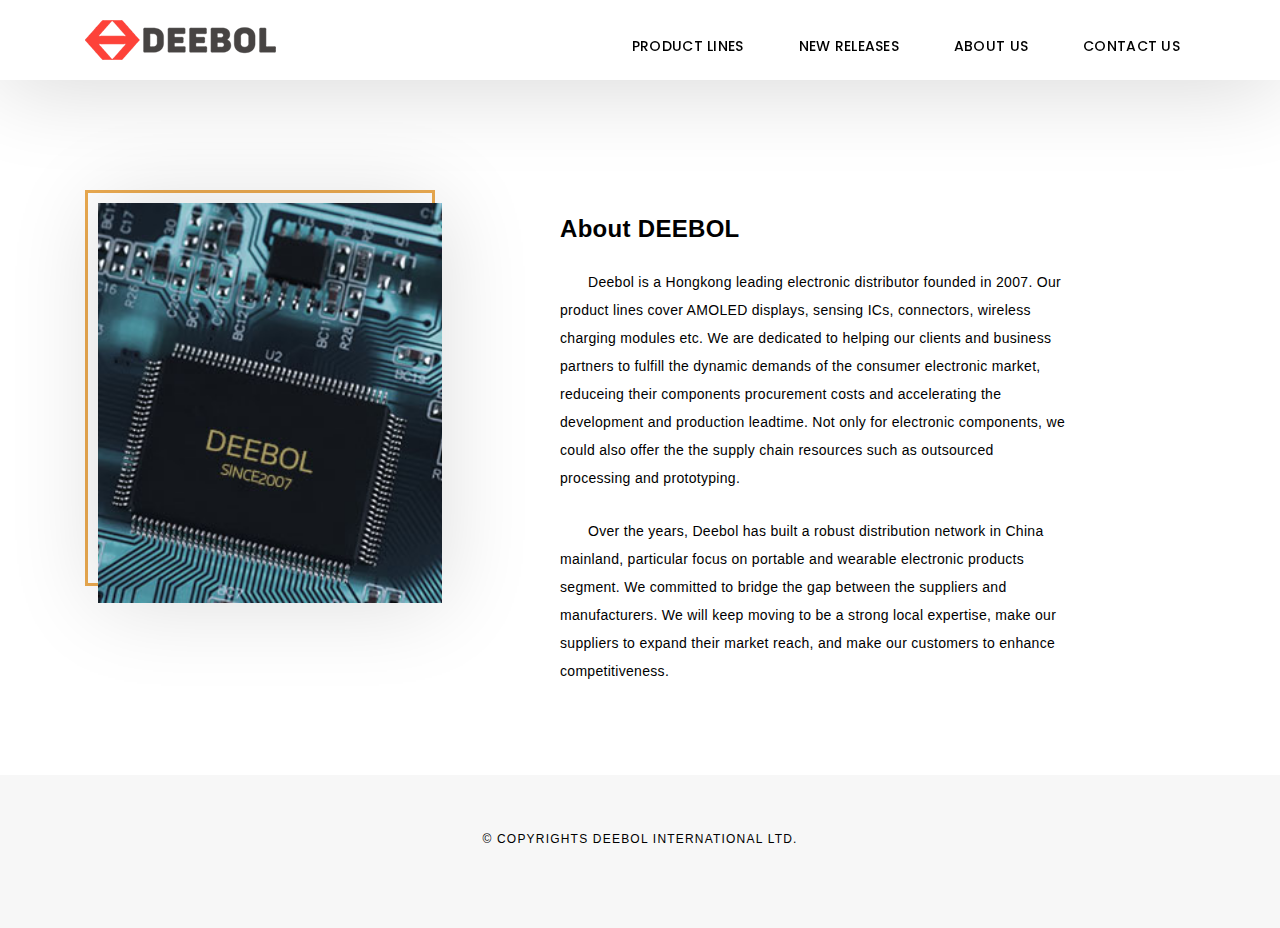
==== about.html @ bd5165ac "homepage update" ====
<!DOCTYPE html>
<html lang="en">

<head>
  <!-- meta -->
  <meta charset="utf-8">
  <meta content="width=device-width, initial-scale=1.0" name="viewport">

  <title>DEEBOL INTERNATIONAL LTD</title>
  <meta content="" name="keywords">
  <meta content="" name="description">

  <!-- Google Fonts -->
  <link href="https://fonts.googleapis.com/css?family=Poppins:300,300i,400,400i,500,500i,600,600i,700,700i|Playfair+Display:400,400i,700,700i,900,900i" rel="stylesheet">

  <!-- Bootstrap CSS File -->
  <link href="lib/bootstrap/css/bootstrap.min.css" rel="stylesheet">

  <!-- Libraries CSS Files -->
  <link href="lib/ionicons/css/ionicons.min.css" rel="stylesheet">
  <link href="lib/owlcarousel/assets/owl.carousel.min.css" rel="stylesheet">
  <link href="lib/magnific-popup/magnific-popup.css" rel="stylesheet">
  <link href="lib/hover/hover.min.css" rel="stylesheet">

  <!-- Main Stylesheet File -->
  <link href="css/style.css" rel="stylesheet">

  <!-- Responsive css -->
  <link href="css/responsive.css" rel="stylesheet">

  <!-- Favicon -->
  <link rel="shortcut icon" href="images/favicon.png">

  <!-- =======================================================
    Theme Name: Folio
    Theme URL: https://bootstrapmade.com/folio-bootstrap-portfolio-template/
    Author: BootstrapMade.com
    Author URL: https://bootstrapmade.com
  ======================================================= -->
</head>

<body>

  <!-- start section navbar -->
  <nav id="main-nav">
    <div class="row">
      <div class="container">

        <div class="logo">
          <a href="index.html"><img src="images/logo.png" alt="logo"></a>
        </div>

        <div class="responsive"><i data-icon="m" class="ion-navicon-round"></i></div>

        <ul class="nav-menu list-unstyled">
          <li><a href="products.html" class="smoothScroll">PRODUCT LINES</a></li>
          <li><a href="news.html" class="smoothScroll">NEW RELEASES</a></li>
          <li><a href="about.html" class="smoothScroll">ABOUT US</a></li>
          <li><a href="contact.html" class="smoothScroll">CONTACT US</a></li>
        </ul>

      </div>
    </div>
  </nav>
  <!-- End section navbar -->


  <!-- start section header -->
  
  <!-- End section header -->


  <!-- start section about us -->
  <div id="about" class="paddsection">
    <div class="container">
      <div class="row justify-content-between">

        <div class="col-lg-4 ">
          <div class="div-img-bg">
            <div class="about-img">
              <img src="images/about.jpg" class="img-responsive" alt="about">
            </div>
          </div>
        </div>

        <div class="col-lg-7">
          <div class="about-descr">

            <p class="p-heading">About DEEBOL </p>
            <p class="separator">Deebol is a Hongkong leading electronic distributor founded in 2007. Our product lines cover AMOLED displays, sensing ICs, connectors, wireless charging modules etc. We are dedicated to helping our clients and business partners to fulfill the dynamic demands of the consumer electronic market, reduceing their components procurement costs and accelerating the development and production leadtime. Not only for electronic components, we could also offer the the supply chain resources such as outsourced processing and prototyping. </p>

			<p class="separator">Over the years, Deebol has built a robust distribution network in China mainland, particular focus on portable and wearable electronic products segment. We committed to bridge the gap between the suppliers and manufacturers. We will keep moving to be a strong local expertise, make our suppliers to expand their market reach, and make our customers to enhance competitiveness.</p>

          </div>

        </div>
      </div>
    </div>
  </div>
  <!-- end section about us -->


  <!-- start section footer -->
  <div id="footer" class="text-center">
    <div class="container">
      <p>&copy; Copyrights Deebol International Ltd.</p>

    </div>
  </div>
  <!-- End section footer -->

  <!-- JavaScript Libraries -->
  <script src="lib/jquery/jquery.min.js"></script>
  <script src="lib/jquery/jquery-migrate.min.js"></script>
  <script src="lib/bootstrap/js/bootstrap.bundle.min.js"></script>
  <script src="lib/typed/typed.js"></script>
  <script src="lib/owlcarousel/owl.carousel.min.js"></script>
  <script src="lib/magnific-popup/magnific-popup.min.js"></script>
  <script src="lib/isotope/isotope.pkgd.min.js"></script>

  <!-- Contact Form JavaScript File -->
  <script src="contactform/contactform.js"></script>

  <!-- Template Main Javascript File -->
  <script src="js/main.js"></script>

</body>

</html>
---- css/style.css ----
/*
  Theme Name: Folio
  Theme URL: https://bootstrapmade.com/folio-bootstrap-portfolio-template/
  Author: BootstrapMade.com
  Author URL: https://bootstrapmade.com
*/

/*  General Styling
/*-----------------------------------------------------------------------------------*/

body {
  background: #ffffff;
  
  font-family: Arial, 'Poppins', helvetica;
  font-size: 15px;
  font-weight: 300;
  line-height: 20px;
  letter-spacing: 0.02em;
  overflow-x: hidden;
  margin: 0 auto;
  padding: 0;
  -moz-box-sizing: border-box;
  -ms-box-sizing: border-box;
  -o-box-sizing: border-box;
  -webkit-box-sizing: border-box;
  box-sizing: border-box;
}

h1, h2, h3, h4, h5, h6 {
  margin: 0;
}

h2 {
  color: #292929;
  font-weight: 600;
}

h4 {
  color: #292929;
  font-size: 14px;
  font-weight: 600;
}

a {
  color: #292929;
  text-decoration: none !important;
  -moz-transition: all 0.5s ease-in-out 0s;
  -ms-transition: all 0.5s ease-in-out 0s;
  -o-transition: all 0.5s ease-in-out 0s;
  -webkit-transition: all 0.5s ease-in-out 0s;
  transition: all 0.5s ease-in-out 0s;
}

a:hover {
  -moz-transition: all 0.5s ease-in-out 0s;
  -ms-transition: all 0.5s ease-in-out 0s;
  -o-transition: all 0.5s ease-in-out 0s;
  -webkit-transition: all 0.5s ease-in-out 0s;
  transition: all 0.5s ease-in-out 0s;
}

a:hover, a:focus {
  color: #EBAA50;
  text-decoration: underline;
}

nav ul li a {
  padding: 2px 0 0 0;
  position: relative;
  display: block;
  font-size: 12px;
  color: #ff0000;
  letter-spacing: 0.1em;
  font-weight: 500;
  line-height: 14px;
  text-transform: uppercase;
  -moz-transition: all 0.5s ease-in-out 0s;
  -ms-transition: all 0.5s ease-in-out 0s;
  -o-transition: all 0.5s ease-in-out 0s;
  -webkit-transition: all 0.5s ease-in-out 0s;
  transition: all 0.5s ease-in-out 0s;
}

p {
  margin: 25px 0;
  padding: 0;
  font-size: 14px;
  color: #000;
  line-height: 28px;
}

::-moz-selection {
  background: #EBAA50;
  color: #fff;
}

::selection {
  background: #EBAA50;
  color: #fff;
}

.btn {
  background: #333;
  border: medium none;
  border-radius: 0;
  color: #fff;
  font-size: 12px;
  height: 50px;
  line-height: 50px;
  padding: 0 30px;
  text-transform: uppercase;
}

.btn:hover, .btn:focus {
  color: #fff;
}

.padDiv {
  padding: 30px 20px;
}

.section-title {
  margin-bottom: 70px;
}

.section-title h2 {
  font-size: 25px;
  letter-spacing: 2px;
  text-transform: uppercase;
}

.form-control {
  background-color: transparent;
  border: 1px solid #999;
  border-radius: 0;
  color: #999999;
  font-size: 12px;
  font-weight: 500;
  height: 50px;
  letter-spacing: 0.1em;
  padding-left: 10px;
  margin: 0 0 25px 0;
  line-height: 14px;
  text-transform: uppercase;
}

.form-control:focus {
  box-shadow: none;
  outline: 0 none;
}

.paddsection {
  padding-top: 90px;
  padding-bottom: 90px;
}

.paddsections {
  padding-top: 90px;
  padding-bottom: 90px !important;
}

.hvr-shutter-in-horizontal::before {
  background: #333;
}

.hvr-shutter-in-horizontal:hover {
  background: #EBAA50;
}

.mb-30 {
  margin-bottom: 30px;
}

/*-----------------------------------------------------------------------------------*/
/*  Navbar Top
/*-----------------------------------------------------------------------------------*/

nav {
  position: fixed;
  background: #fff;
  z-index: 1000;
  width: 100%;
  padding: 20px;
  display: none;
  -webkit-box-shadow: 0px 2px 92px 0px rgba(0, 0, 0, 0.18);
  -moz-box-shadow: 0px 2px 92px 0px rgba(0, 0, 0, 0.18);
  box-shadow: 0px 2px 92px 0px rgba(0, 0, 0, 0.18);
}

.nav-menu {
  float: right;
  line-height: 32px;
  margin-bottom: 0;
  padding-top: 16px;
}

nav ul li {
  float: left;
  margin-right: 15px;
  font-family: Verdana, 'Poppins', sans-serif;
  font-size: 14px;
  margin-left: 40px;
}

nav ul li a {
  padding: 2px 0 0 0;
  position: relative;
  display: block;
  font-size: 14px;
  color: #000;
  font-family: Verdana, 'Poppins', helvetica;
  font-weight: 500;
  line-height: 16px;
  text-transform: uppercase;
  letter-spacing: 0.02em;
  text-transform: capitalize;
}

.logo {
  float: left;
}

.logo img {
  width: 191px;
  height: 40px;
}

.responsive {
  display: none;
  font-size: 23px;
}

.active {
  color: #afafaf;
}

/*----------------------------------------------------------------------------------*/
/*  Header
/*-----------------------------------------------------------------------------------*/


/*-----------------------------------------------------------------------------------*/
/*  Index-Ad
/*-----------------------------------------------------------------------------------*/

#ad {
  width: 100%;
  height: auto;
  background: #fff;
  padding-top: 190px;
}

#ad .div-img-bg {
  padding-bottom: 20px;
  border: 5px solid #EBAA50;
}

#ad .div-img-bg .ad-img img {
  width: 100%;
  box-shadow: 0px 0px 85px 0px rgba(0, 0, 0, 0.14);
  margin-top: -60px;
  margin-left: 20px;
  height: 400px;
  object-fit: cover;
}

#ad .ad-descr .p-heading {
  font-family: Arial,'Playfair Display', serif;
  font-size: 24px;
  font-weight: Bold;
  text-align: left;
}

#ad .ad-descr .separator {
  max-width: 80%;
  margin-bottom: 0;
  text-align: left;
}

/*-----------------------------------------------------------------------------------*/
/*   Services
/*-----------------------------------------------------------------------------------*/

#services {
  background: #f7f7f7;
  position: relative;
  padding-bottom: 80px;
}

.owl-item {
  float: left;
}
.services-block span {
  margin: 10px 0;
  position: relative;
  font-size: 13px;
  color: #292929;
  letter-spacing: 0.1em;
  font-weight: 500;
  text-transform: uppercase;
  display: block;
}

.services-block .separator {
  margin: 0;
  font-size: 13px;
  line-height: 22px;
}

.services-block i {
  font-size: 44px;
  color: #EBAA50;
  line-height: 44px;
}


.services-carousel  .owl-stage-outer {
  overflow: hidden;
}

.services-carousel .owl-dots {
  margin-top: 5px;
  text-align: center;
}

.services-carousel .owl-dot {
  display: inline-block;
  margin: 0 5px;
  width: 12px !important;
  height: 12px !important;
  border-radius: 50%;
  border: 0;
  padding: 0 !important;
  background-color: #ddd;
  cursor: pointer;
}

.services-carousel .owl-dot.active {
  background-color: #EBAA50;
}

.owl-nav {
  display: none;
}


/*-----------------------------------------------------------------------------------*/
/*  Portfolio
/*-----------------------------------------------------------------------------------*/

#portfolio {
  position: relative;
  padding-bottom: 50px;
}



#portfolio .portfolio-list {
  margin: 50px 0 50px 0;
  
}

#portfolio .portfolio-list .nav {
  display: inline-block;
  margin: 0;
}

#portfolio .portfolio-list .nav li {
  margin: 0 40px 0 0;
  float: left;
  font-size: 14px;
  color: #999999;
  line-height: 16px;
  cursor: pointer;
  font-family: 'Poppins', helvetica;
  font-weight: 500;
  letter-spacing: 0.02em;
  text-transform: capitalize;
  -moz-transition: all 0.5s ease-in-out 0s;
  -ms-transition: all 0.5s ease-in-out 0s;
  -o-transition: all 0.5s ease-in-out 0s;
  -webkit-transition: all 0.5s ease-in-out 0s;
  transition: all 0.5s ease-in-out 0s;
}

#portfolio .portfolio-list .nav li:hover, #portfolio .portfolio-list .nav li.filter-active  {
  color: #EBAA50;
  -moz-transition: all 0.5s ease-in-out 0s;
  -ms-transition: all 0.5s ease-in-out 0s;
  -o-transition: all 0.5s ease-in-out 0s;
  -webkit-transition: all 0.5s ease-in-out 0s;
  transition: all 0.5s ease-in-out 0s;
}

#portfolio .portfolio-container {
  display: inline-block;
  margin-bottom: 50px;
  width: 100%;
  
}

.portfolio-thumbnail {
  margin-bottom: 30px;
  overflow: hidden;
}

.portfolio-thumbnail img {
  max-width: 100%;
}

#portfolio .section-note{
  position: relative;
  background-color: pink;
  border-radius:20%;
  
}

/*-----------------------------------------------------------------------------------*/
/*  Journal
/*-----------------------------------------------------------------------------------*/

#journal,  #journal-blog {
  height: auto;
  width: 100%;
  background: #f7f7f7;
  padding-bottom: 60px;
  position: relative;
}

#journal-blog {
  background: #fff;
  padding-bottom: 30px;
}

#journal .journal-block {
  display: inline-block;
  height: auto;
  width: 100%;
  padding-top: 80px;
}

#journal .journal-block .journal-info {
  position: relative;
}

.journal-block .journal-info img {
  max-width: 100%;
}

.journal-block .journal-info .journal-txt {
  padding: 25px 0px;
  position: relative;
}

.journal-block .journal-info .journal-txt h4 a {
  display: block;
  font-size: 19px;
  line-height: 24px;
  margin: 0 0 13px 0;
  font-weight: 500;
  color: #292929;
  -moz-transition: all 0.5s ease-in-out 0s;
  -ms-transition: all 0.5s ease-in-out 0s;
  -o-transition: all 0.5s ease-in-out 0s;
  -webkit-transition: all 0.5s ease-in-out 0s;
  transition: all 0.5s ease-in-out 0s;
}

.journal-block .journal-info .journal-txt h4 a:hover {
  color: #EBAA50;
  -moz-transition: all 0.5s ease-in-out 0s;
  -ms-transition: all 0.5s ease-in-out 0s;
  -o-transition: all 0.5s ease-in-out 0s;
  -webkit-transition: all 0.5s ease-in-out 0s;
  transition: all 0.5s ease-in-out 0s;
}

.journal-block .journal-info .journal-txt p {
  margin: 0;
  font-size: 14px;
  line-height: 24px;
}

/*-----------------------------------------------------------------------------------*/
/*  About-us
/*-----------------------------------------------------------------------------------*/

#about {
  width: 100%;
  height: auto;
  background: #fff;
  padding-top: 190px;
}

#about .div-img-bg {
  padding-top: 10px;
  border: 3px solid #EBAA50;
}

#about .div-img-bg .about-img img {
  width: 100%;
  box-shadow: 0px 0px 85px 0px rgba(0, 0, 0, 0.14);
  margin-bottom: -20px;
  margin-left: 10px;
  height: 400px;
  object-fit: cover;
}

#about .about-descr .p-heading {
  font-family: Arial,'Playfair Display', serif;
  font-size: 24px;
  font-weight: Bold;
  text-align: left;
}

#about .about-descr .separator {
  max-width: 80%;
  margin-bottom: 0;
  text-align: left;
  text-indent:2em;
}

/*-----------------------------------------------------------------------------------*/
/*  Contact
/*-----------------------------------------------------------------------------------*/

#contact {
  height: auto;
  width: 100%;
  padding-top: 190px;
}

.contact-details {
  list-style: none;
  margin: 0;
  padding: 0;
}

.contact-details li {
  padding-bottom: 10px;
}



/*-----------------------------------------------------------------------------------*/
/*  Footer
/*-----------------------------------------------------------------------------------*/

#footer {
  background: #f7f7f7;
  padding-top: 50px;
  padding-bottom: 50px;
}

#footer .socials-media {
  width: 100%;
}

#footer .socials-media ul {
  display: inline-block;
  float: none;
  margin: 0 0 20px 0;
}

#footer .socials-media ul li {
  float: left;
  margin-left: 10px;
  margin-right: 10px;
}

#footer .socials-media ul li a {
  font-size: 24px;
  color: #999;
  letter-spacing: 0.1em;
  font-weight: 500;
  background: transparent;
  text-transform: uppercase;
  -moz-transition: all 0.5s ease-in-out 0s;
  -ms-transition: all 0.5s ease-in-out 0s;
  -o-transition: all 0.5s ease-in-out 0s;
  -webkit-transition: all 0.5s ease-in-out 0s;
  transition: all 0.5s ease-in-out 0s;
}

#footer .socials-media ul li a:hover {
  color: #EBAA50;
  -moz-transition: all 0.5s ease-in-out 0s;
  -ms-transition: all 0.5s ease-in-out 0s;
  -o-transition: all 0.5s ease-in-out 0s;
  -webkit-transition: all 0.5s ease-in-out 0s;
  transition: all 0.5s ease-in-out 0s;
}

#footer p {
  font-size: 12px;
  letter-spacing: 0.1em;
  font-weight: 500;
  margin-top: 0;
  text-transform: uppercase;
}

.credits {
  font-size: 13px;
}
---- css/responsive.css ----
/** Width between 1200x to 0
 *  ~~~~~~~~~~~~~~~~~~~~~~~~~~~~~~~~~~~~
 */

@media (min-width: 1200px) {

}

/** Width between 992px to 1199px
 *  ~~~~~~~~~~~~~~~~~~~~~~~~~~~~~~~~~~~~
 */

@media (min-width: 992px) and (max-width: 1199px) {
  
}

/** Width between 768px to 991px
 *  ~~~~~~~~~~~~~~~~~~~~~~~~~~~~~~~~~~~~
 */

@media (min-width: 768px) and (max-width: 991px) {
  /* Navbar */
  nav {
    padding: 10px 15px;
  }
  .nav-menu {
    margin-top: 40px;
    display: none;
    float: none;
    width: 100%;
  }
  .nav-menu li {
    float: none;
    width: 100%;
    text-align: center;
    border-top: 1px solid #f7f7f7;
    line-height: 45px;
    margin-left: 0;
    padding-top: 10px;
    padding-bottom: 10px;
  }
  .responsive {
    float: right;
    padding-top: 15px;
    display: block;
  }
  /* About */
  .head-info .header-content .cmaster h1 {
    font-size: 32px;
  }
  #about .div-img-bg {
    padding: 0;
  }
  #about .div-img-bg .about-img img {
    margin-top: 0%;
    margin-left: calc(0% - 0px);
  }
  #about .about-descr .p-heading {
    font-size: 20px;
  }
  #about .about-descr .separator {
    max-width: 100%;
    margin-bottom: 0;
  }
  /* portfolio */
  #portfolio .portfolio-list .nav li {
    float: none;
    margin: 20px;
    display: inline-block;
  }
  /* journal */
  #journal .journal-block .journal-info {
    margin-bottom: 30px;
  }
  /* Contact */
  .contact-contact {
    margin-bottom: 30px;
  }
  /* Footer */
  #footer .socials-media ul li {
    margin-right: 0;
    margin-left: 0;
    float: none;
    display: inline-block;
  }
}

/** Width between 767px to 0
 *  ~~~~~~~~~~~~~~~~~~~~~~~~~~~~~~~~~~~~
 */

@media (max-width: 767px) {
  /* Navbar */
  nav {
    padding: 20px 15px;
  }
  .nav-menu {
    margin-top: 40px;
    display: none;
    float: none;
    width: 100%;
  }
  .nav-menu li {
    float: none;
    width: 100%;
    text-align: center;
    border-top: 1px solid #f7f7f7;
    line-height: 45px;
    margin-left: 0;
    padding-top: 10px;
    padding-bottom: 10px;
  }
  .responsive {
    float: right;
    padding-top: 15px;
    display: block;
  }
  /* About */
  .head-info .header-content h1 {
    font-size: 32px;
  }
  #about .div-img-bg {
    padding: 0;
  }
  #about .div-img-bg .about-img img {
    margin-top: 0%;
    margin-left: calc(0% - 0px);
  }
  #about .about-descr .p-heading {
    font-size: 20px;
  }
  #about .about-descr .separator {
    max-width: 100%;
    margin-bottom: 0;
  }
  /* portfolio */
  #portfolio .portfolio-list .nav li {
    float: none;
    margin: 20px;
    display: inline-block;
  }
  /* journal */
  #journal .journal-block .journal-info {
    margin-bottom: 30px;
  }
  /* Contact */
  .contact-contact {
    margin-bottom: 30px;
  }
  /* Footer */
  #footer .socials-media ul li {
    margin-right: 0;
    margin-left: 0;
    float: none;
    display: inline-block;
  }
}

/** Width between 600px to 0
 *  ~~~~~~~~~~~~~~~~~~~~~~~~~~~~~~~~~~~~
 */

@media (max-width: 600px) {
  /* Navbar */
  nav {
    padding: 20px 15px;
  }
  .nav-menu {
    margin-top: 40px;
    display: none;
    float: none;
    width: 100%;
  }
  .nav-menu li {
    float: none;
    width: 100%;
    text-align: center;
    border-top: 1px solid #f7f7f7;
    line-height: 45px;
    margin-left: 0;
    padding-top: 10px;
    padding-bottom: 10px;
  }
  .responsive {
    float: right;
    padding-top: 15px;
    display: block;
  }
  /* About */
  .head-info .header-content h1 {
    font-size: 32px;
  }
  #about .div-img-bg {
    padding: 0;
  }
  #about .div-img-bg .about-img img {
    margin-top: 0%;
    margin-left: calc(0% - 0px);
  }
  #about .about-descr .p-heading {
    font-size: 20px;
  }
  #about .about-descr .separator {
    max-width: 100%;
    margin-bottom: 0;
  }
  /* portfolio */
  #portfolio .portfolio-list .nav li {
    float: none;
    margin: 10px;
    display: inline-block;
  }
  /* journal */
  #journal .journal-block .journal-info {
    margin-bottom: 30px;
  }
  /* Contact */
  .contact-contact {
    margin-bottom: 30px;
  }
  /* Footer */
  #footer .socials-media ul li {
    margin-right: 0;
    margin-left: 0;
    float: none;
    display: inline-block;
  }
}

/** Width between 480px to 0
 *  ~~~~~~~~~~~~~~~~~~~~~~~~~~~~~~~~~~~~
 */

@media (max-width: 480px) {
  /* Navbar */
  nav {
    padding: 20px 15px;
  }
  .nav-menu {
    margin-top: 40px;
    display: none;
    float: none;
    width: 100%;
  }
  .nav-menu li {
    float: none;
    width: 100%;
    text-align: center;
    border-top: 1px solid #f7f7f7;
    line-height: 45px;
    margin-left: 0;
    padding-top: 10px;
    padding-bottom: 10px;
  }
  .responsive {
    float: right;
    padding-top: 15px;
    display: block;
  }
  /* About */
  .head-info .header-content h1 {
    font-size: 32px;
  }
  #about .div-img-bg {
    padding: 0;
  }
  #about .div-img-bg .about-img img {
    margin-top: 0%;
    margin-left: calc(0% - 0px);
  }
  #about .about-descr .p-heading {
    font-size: 20px;
  }
  #about .about-descr .separator {
    max-width: 100%;
    margin-bottom: 0;
  }
  /* portfolio */
  #portfolio .portfolio-list .nav li {
    float: none;
    margin: 20px;
  }
  /* journal */
  #journal .journal-block .journal-info {
    margin-bottom: 30px;
  }
  /* Contact */
  .contact-contact {
    margin-bottom: 30px;
  }
  /* Footer */
  #footer .socials-media ul li {
    margin-right: 0;
    margin-left: 0;
    float: none;
    display: inline-block;
  }
}

/** Width between 320px to 0
 *  ~~~~~~~~~~~~~~~~~~~~~~~~~~~~~~~~~~~~
 */

@media (max-width: 320px) {
  /* Navbar */
  nav {
    padding: 20px 15px;
  }
  .nav-menu {
    margin-top: 40px;
    display: none;
    float: none;
    width: 100%;
  }
  .nav-menu li {
    float: none;
    width: 100%;
    text-align: center;
    border-top: 1px solid #f7f7f7;
    line-height: 45px;
    margin-left: 0;
    padding-top: 10px;
    padding-bottom: 10px;
  }
  .responsive {
    float: right;
    padding-top: 15px;
    display: block;
  }
  /* About */
  .head-info .header-content h1 {
    font-size: 32px;
  }
  #about .div-img-bg {
    padding: 0;
  }
  #about .div-img-bg .about-img img {
    margin-top: 0%;
    margin-left: calc(0% - 0px);
  }
  #about .about-descr .p-heading {
    font-size: 20px;
  }
  #about .about-descr .separator {
    max-width: 100%;
    margin-bottom: 0;
  }
  /* portfolio */
  #portfolio .portfolio-list .nav li {
    float: none;
    margin: 20px;
  }
  /* journal */
  #journal .journal-block .journal-info {
    margin-bottom: 30px;
  }
  /* Contact */
  .contact-contact {
    margin-bottom: 30px;
  }
  /* Footer */
  #footer .socials-media ul li {
    margin-right: 0;
    margin-left: 0;
    float: none;
    display: inline-block;
  }
  /* Single page */
  .entry-comments-body span {
    display: inline-block;
    margin-right: 0;
  }
}
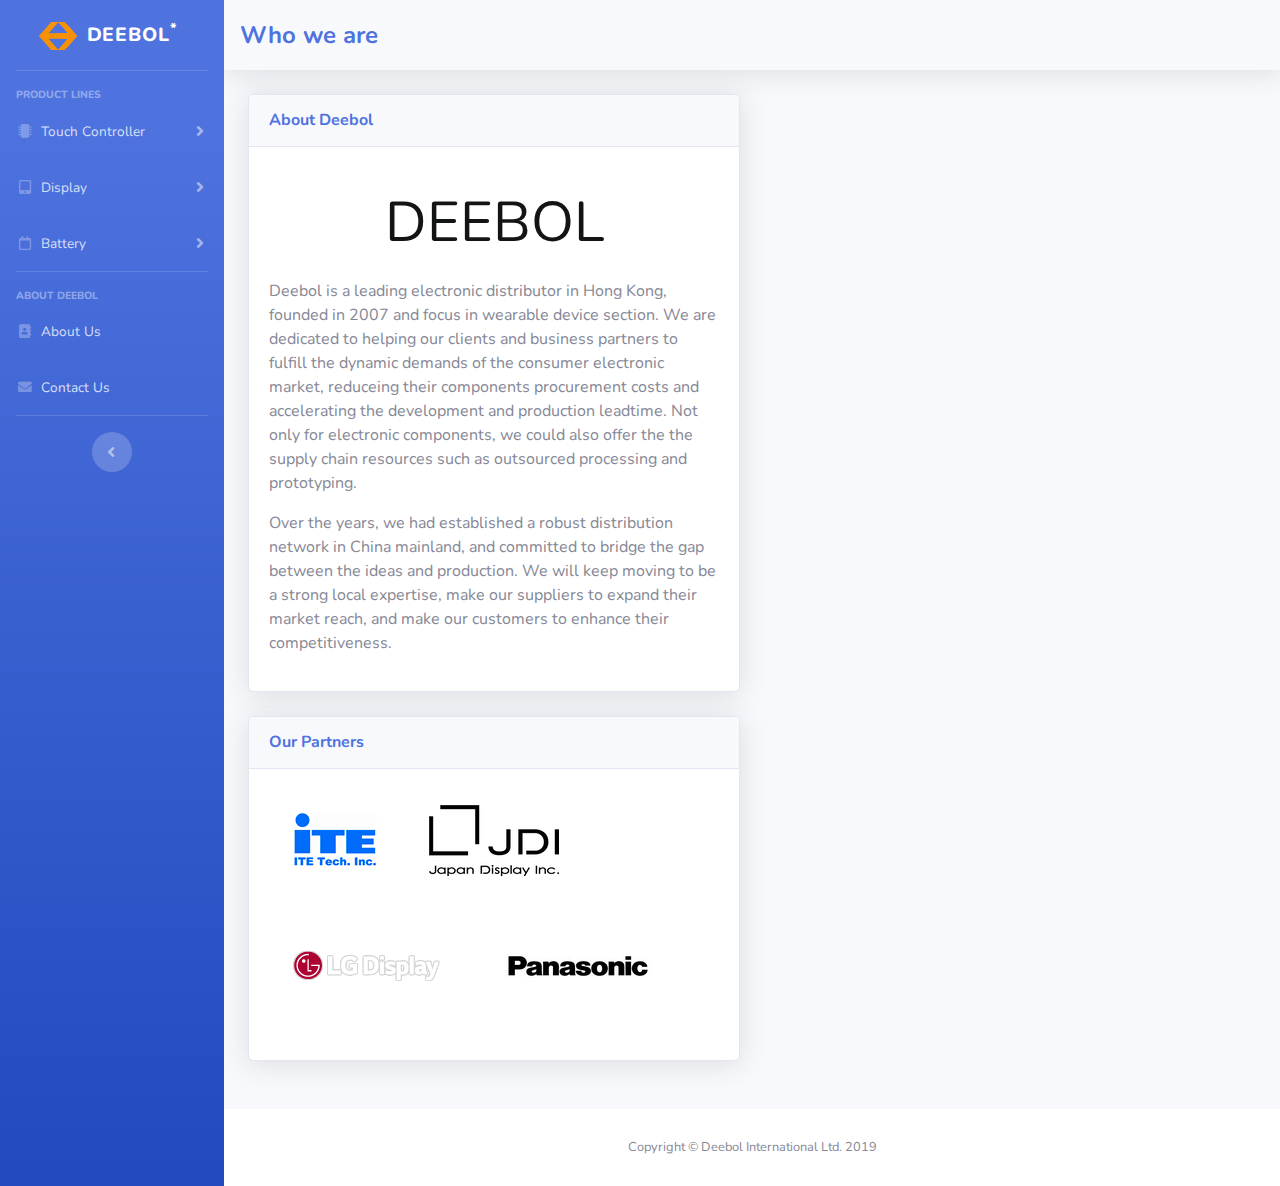
==== commit a92ba7c3: "update" ====
--- a/about.html
+++ b/about.html
@@ -1,129 +1,204 @@
 <!DOCTYPE html>
 <html lang="en">
-
 <head>
-  <!-- meta -->
   <meta charset="utf-8">
-  <meta content="width=device-width, initial-scale=1.0" name="viewport">
-
-  <title>DEEBOL INTERNATIONAL LTD</title>
-  <meta content="" name="keywords">
-  <meta content="" name="description">
-
-  <!-- Google Fonts -->
-  <link href="https://fonts.googleapis.com/css?family=Poppins:300,300i,400,400i,500,500i,600,600i,700,700i|Playfair+Display:400,400i,700,700i,900,900i" rel="stylesheet">
-
-  <!-- Bootstrap CSS File -->
-  <link href="lib/bootstrap/css/bootstrap.min.css" rel="stylesheet">
-
-  <!-- Libraries CSS Files -->
-  <link href="lib/ionicons/css/ionicons.min.css" rel="stylesheet">
-  <link href="lib/owlcarousel/assets/owl.carousel.min.css" rel="stylesheet">
-  <link href="lib/magnific-popup/magnific-popup.css" rel="stylesheet">
-  <link href="lib/hover/hover.min.css" rel="stylesheet">
-
-  <!-- Main Stylesheet File -->
-  <link href="css/style.css" rel="stylesheet">
-
-  <!-- Responsive css -->
-  <link href="css/responsive.css" rel="stylesheet">
-
-  <!-- Favicon -->
+  <meta http-equiv="X-UA-Compatible" content="IE=edge">
+  <meta name="viewport" content="width=device-width, initial-scale=1, shrink-to-fit=no">
+  <meta charset="UTF-8">
+  <meta name="keywords" content='DEEBOL, 德意寶, 德意宝'>
+  <meta name="description" content='DEEBOL INTERNATIONAL LTD'>
+   
+  <title>DEEBOL</title>
   <link rel="shortcut icon" href="images/favicon.png">
 
-  <!-- =======================================================
-    Theme Name: Folio
-    Theme URL: https://bootstrapmade.com/folio-bootstrap-portfolio-template/
-    Author: BootstrapMade.com
-    Author URL: https://bootstrapmade.com
-  ======================================================= -->
+  <!-- Custom fonts & styles-->  
+  <link href="https://fonts.googleapis.com/css?family=Nunito:200,200i,300,300i,400,400i,600,600i,700,700i,800,800i,900,900i" rel="stylesheet"> 
+  <link href="css/fontawesome.all.min.css" rel="stylesheet" type="text/css">
+  <link href="css/sb-admin-2.min.css" rel="stylesheet" type="text/css">
+
 </head>
 
-<body>
-
-  <!-- start section navbar -->
-  <nav id="main-nav">
-    <div class="row">
-      <div class="container">
-
-        <div class="logo">
-          <a href="index.html"><img src="images/logo.png" alt="logo"></a>
-        </div>
-
-        <div class="responsive"><i data-icon="m" class="ion-navicon-round"></i></div>
-
-        <ul class="nav-menu list-unstyled">
-          <li><a href="products.html" class="smoothScroll">PRODUCT LINES</a></li>
-          <li><a href="news.html" class="smoothScroll">NEW RELEASES</a></li>
-          <li><a href="about.html" class="smoothScroll">ABOUT US</a></li>
-          <li><a href="contact.html" class="smoothScroll">CONTACT US</a></li>
-        </ul>
-
-      </div>
+<body id="page-top">
+
+  <!-- Page Wrapper -->
+  <div id="wrapper">
+
+    <!-- Sidebar -->
+    <ul class="navbar-nav bg-gradient-primary sidebar sidebar-dark accordion" id="accordionSidebar">
+
+      <!-- Sidebar - Brand -->
+      <a class="sidebar-brand d-flex align-items-center justify-content-center" href="index.html">
+        <div class="sidebar-brand-icon">
+                <img class="img-fluid " style="width: 2.5rem;" src="images/logo.svg" alt="">
+        </div>
+        <div class="sidebar-brand-text mx-2">DEEBOL<sup>*</sup></div>
+      </a>
+
+      <!-- Divider -->
+      <hr class="sidebar-divider">
+
+      <!-- Heading -->
+	  <div class="sidebar-heading">
+        Product Lines
+      </div>
+
+      <!-- Nav Item - Pages Collapse Menu -->
+      <li class="nav-item">
+        <a class="nav-link collapsed" href="#" data-toggle="collapse" data-target="#TouchController" aria-expanded="true" aria-controls="TouchController">
+          <i class="fas fa-fw fa-microchip"></i>
+          <span>Touch Controller</span>
+        </a>
+        <div id="TouchController" class="collapse" aria-labelledby="headingTouchController" data-parent="#accordionSidebar">
+          <div class="bg-white py-2 collapse-inner rounded">
+            <h6 class="collapse-header">Brand of IC:</h6>
+            <a class="collapse-item" href="ite.html">ITE</a>
+          </div>
+        </div>
+      </li>
+	  
+      <!-- Nav Item - Utilities Collapse Menu -->
+      <li class="nav-item">
+        <a class="nav-link collapsed" href="#" data-toggle="collapse" data-target="#Display" aria-expanded="true" aria-controls="Display">
+          <i class="fas fa-fw fa-tablet-alt"></i>
+          <span>Display</span>
+        </a>
+        <div id="Display" class="collapse" aria-labelledby="headingDisplay" data-parent="#accordionSidebar">
+          <div class="bg-white py-2 collapse-inner rounded">
+            <h6 class="collapse-header">Brand of Display:</h6>
+            <a class="collapse-item" href="jdi.html">JDI</a>
+          </div>
+        </div>
+      </li>
+	  
+	  <!-- Nav Item - Utilities Collapse Menu -->
+	  <li class="nav-item">
+        <a class="nav-link collapsed" href="#" data-toggle="collapse" data-target="#Battery" aria-expanded="true" aria-controls="Battery">
+          <i class="far fa-fw fa-calendar"></i>
+          <span>Battery</span>
+        </a>
+        <div id="Battery" class="collapse" aria-labelledby="headingBattery" data-parent="#accordionSidebar">
+          <div class="bg-white py-2 collapse-inner rounded">
+            <h6 class="collapse-header">Customized Batteries:</h6>
+            <a class="collapse-item" href="lpb.html">Li-polymer Battery</a>
+          </div>
+        </div>
+      </li>
+
+      <!-- Divider -->
+      <hr class="sidebar-divider">
+
+      <!-- Heading -->
+      <div class="sidebar-heading">
+        About Deebol
+      </div>
+
+     <!-- Nav Item - Tables -->
+      <li class="nav-item">
+        <a class="nav-link" href="about.html">
+          <i class="fas fa-fw fa-address-book"></i>
+          <span>About Us</span></a>
+      </li>
+
+      <!-- Nav Item - Tables -->
+      <li class="nav-item">
+        <a class="nav-link" href="contact.html">
+          <i class="fas fa-fw fa-envelope"></i>
+          <span>Contact Us</span></a>
+      </li>
+
+      <!-- Divider -->
+      <hr class="sidebar-divider d-none d-md-block">
+
+      <!-- Sidebar Toggler (Sidebar) -->
+      <div class="text-center d-none d-md-inline">
+        <button class="rounded-circle border-0" id="sidebarToggle"></button>
+      </div>
+
+    </ul>
+    <!-- End of Sidebar -->
+
+    <!-- Content Wrapper -->
+    <div id="content-wrapper" class="d-flex flex-column">
+
+      <!-- Main Content -->
+      <div id="content">
+
+        <!-- Topbar -->
+		<nav class="navbar navbar-expand navbar-light  topbar mb-4 static-top shadow">
+		<h4 class="m-0 font-weight-bold text-primary">Who we are</h4>
+		</nav>
+        <!-- End of Topbar -->
+
+        <!-- Begin Page Content -->
+        <div class="container-fluid">
+		
+          <!-- Content Row -->
+          <div class="row">
+
+            <!-- Content Column -->
+            
+
+            <div class="col-lg-6 mb-4">
+
+              <!-- About -->
+              <div class="card shadow mb-4">
+                <div class="card-header py-3">
+                  <h6 class="m-0 font-weight-bold text-primary">About Deebol</h6>
+                </div>
+                <div class="card-body">
+                  <div class="text-center">
+                    <div class="error mx-auto" data-text="DEEBOL">DEEBOL</div>
+				  </div>
+                  <p>Deebol is a leading electronic distributor in Hong Kong, founded in 2007 and focus in wearable device section. We are dedicated to helping our clients and business partners to fulfill the dynamic demands of the consumer electronic market, reduceing their components procurement costs and accelerating the development and production leadtime. Not only for electronic components, we could also offer the the supply chain resources such as outsourced processing and prototyping.</p>
+				  <p>Over the years, we had established a robust distribution network in China mainland, and committed to bridge the gap between the ideas and production. We will keep moving to be a strong local expertise, make our suppliers to expand their market reach, and make our customers to enhance their competitiveness.</p>				  
+                </div>
+              </div>
+
+              <!-- Approach -->
+              <div class="card shadow mb-4">
+                <div class="card-header py-3">
+                  <h6 class="m-0 font-weight-bold text-primary">Our Partners</h6>
+                </div>
+                <div class="card-body">
+                   <img class="img-fluid px-3 px-sm-4 mt-3 mb-4"  src="images/partners/ite.png" alt="">
+				   <img class="img-fluid px-3 px-sm-4 mt-3 mb-4"  src="images/partners/jdi.png" alt="">
+				   <img class="img-fluid px-3 px-sm-4 mt-3 mb-4"  src="images/partners/lg.png" alt="">
+				   <img class="img-fluid px-3 px-sm-4 mt-3 mb-4"  src="images/partners/panasonic.png" alt="">
+                </div>
+              </div>
+
+            </div>
+          </div>
+
+        </div>
+        <!-- /.container-fluid -->
+
+      </div>
+      <!-- End of Main Content -->
+
+      <!-- Footer -->
+      <footer class="sticky-footer bg-white">
+        <div class="container my-auto">
+          <div class="copyright text-center my-auto">
+            <span>Copyright &copy; Deebol International Ltd. 2019</span>
+          </div>
+        </div>
+      </footer>
+      <!-- End of Footer -->
+
     </div>
-  </nav>
-  <!-- End section navbar -->
-
-
-  <!-- start section header -->
-  
-  <!-- End section header -->
-
-
-  <!-- start section about us -->
-  <div id="about" class="paddsection">
-    <div class="container">
-      <div class="row justify-content-between">
-
-        <div class="col-lg-4 ">
-          <div class="div-img-bg">
-            <div class="about-img">
-              <img src="images/about.jpg" class="img-responsive" alt="about">
-            </div>
-          </div>
-        </div>
-
-        <div class="col-lg-7">
-          <div class="about-descr">
-
-            <p class="p-heading">About DEEBOL </p>
-            <p class="separator">Deebol is a Hongkong leading electronic distributor founded in 2007. Our product lines cover AMOLED displays, sensing ICs, connectors, wireless charging modules etc. We are dedicated to helping our clients and business partners to fulfill the dynamic demands of the consumer electronic market, reduceing their components procurement costs and accelerating the development and production leadtime. Not only for electronic components, we could also offer the the supply chain resources such as outsourced processing and prototyping. </p>
-
-			<p class="separator">Over the years, Deebol has built a robust distribution network in China mainland, particular focus on portable and wearable electronic products segment. We committed to bridge the gap between the suppliers and manufacturers. We will keep moving to be a strong local expertise, make our suppliers to expand their market reach, and make our customers to enhance competitiveness.</p>
-
-          </div>
-
-        </div>
-      </div>
-    </div>
+    <!-- End of Content Wrapper -->
+
   </div>
-  <!-- end section about us -->
-
-
-  <!-- start section footer -->
-  <div id="footer" class="text-center">
-    <div class="container">
-      <p>&copy; Copyrights Deebol International Ltd.</p>
-
-    </div>
-  </div>
-  <!-- End section footer -->
-
-  <!-- JavaScript Libraries -->
-  <script src="lib/jquery/jquery.min.js"></script>
-  <script src="lib/jquery/jquery-migrate.min.js"></script>
-  <script src="lib/bootstrap/js/bootstrap.bundle.min.js"></script>
-  <script src="lib/typed/typed.js"></script>
-  <script src="lib/owlcarousel/owl.carousel.min.js"></script>
-  <script src="lib/magnific-popup/magnific-popup.min.js"></script>
-  <script src="lib/isotope/isotope.pkgd.min.js"></script>
-
-  <!-- Contact Form JavaScript File -->
-  <script src="contactform/contactform.js"></script>
-
-  <!-- Template Main Javascript File -->
-  <script src="js/main.js"></script>
+  <!-- End of Page Wrapper -->
+
+  <!-- Bootstrap core JavaScript-->
+        <script src="js/jquery-3.4.1.min.js"></script>
+        <script src="js/bootstrap.bundle.min.js"></script>
+
+  <!-- Custom scripts for all pages-->
+        <script src="js/sb-admin-2.min.js"></script>
 
 </body>
 
-</html>
+</html>--- a/css/sb-admin-2.min.css
+++ b/css/sb-admin-2.min.css
@@ -0,0 +1,10 @@
+/*!
+ * Start Bootstrap - SB Admin 2 v4.0.7 (https://startbootstrap.com/template-overviews/sb-admin-2)
+ * Copyright 2013-2019 Start Bootstrap
+ * Licensed under MIT (https://github.com/BlackrockDigital/startbootstrap-sb-admin-2/blob/master/LICENSE)
+ *//*!
+ * Bootstrap v4.3.1 (https://getbootstrap.com/)
+ * Copyright 2011-2019 The Bootstrap Authors
+ * Copyright 2011-2019 Twitter, Inc.
+ * Licensed under MIT (https://github.com/twbs/bootstrap/blob/master/LICENSE)
+ */:root{--blue:#4e73df;--indigo:#6610f2;--purple:#6f42c1;--pink:#e83e8c;--red:#e74a3b;--orange:#fd7e14;--yellow:#f6c23e;--green:#1cc88a;--teal:#20c9a6;--cyan:#36b9cc;--white:#fff;--gray:#858796;--gray-dark:#5a5c69;--primary:#4e73df;--secondary:#858796;--success:#1cc88a;--info:#36b9cc;--warning:#f6c23e;--danger:#e74a3b;--light:#f8f9fc;--dark:#5a5c69;--breakpoint-xs:0;--breakpoint-sm:576px;--breakpoint-md:768px;--breakpoint-lg:992px;--breakpoint-xl:1200px;--font-family-sans-serif:"Nunito",-apple-system,BlinkMacSystemFont,"Segoe UI",Roboto,"Helvetica Neue",Arial,sans-serif,"Apple Color Emoji","Segoe UI Emoji","Segoe UI Symbol","Noto Color Emoji";--font-family-monospace:SFMono-Regular,Menlo,Monaco,Consolas,"Liberation Mono","Courier New",monospace}*,::after,::before{box-sizing:border-box}html{font-family:sans-serif;line-height:1.15;-webkit-text-size-adjust:100%;-webkit-tap-highlight-color:transparent}article,aside,figcaption,figure,footer,header,hgroup,main,nav,section{display:block}body{margin:0;font-family:Nunito,-apple-system,BlinkMacSystemFont,"Segoe UI",Roboto,"Helvetica Neue",Arial,sans-serif,"Apple Color Emoji","Segoe UI Emoji","Segoe UI Symbol","Noto Color Emoji";font-size:1rem;font-weight:400;line-height:1.5;color:#858796;text-align:left;background-color:#fff}[tabindex="-1"]:focus{outline:0!important}hr{box-sizing:content-box;height:0;overflow:visible}h1,h2,h3,h4,h5,h6{margin-top:0;margin-bottom:.5rem}p{margin-top:0;margin-bottom:1rem}abbr[data-original-title],abbr[title]{text-decoration:underline;-webkit-text-decoration:underline dotted;text-decoration:underline dotted;cursor:help;border-bottom:0;-webkit-text-decoration-skip-ink:none;text-decoration-skip-ink:none}address{margin-bottom:1rem;font-style:normal;line-height:inherit}dl,ol,ul{margin-top:0;margin-bottom:1rem}ol ol,ol ul,ul ol,ul ul{margin-bottom:0}dt{font-weight:700}dd{margin-bottom:.5rem;margin-left:0}blockquote{margin:0 0 1rem}b,strong{font-weight:bolder}small{font-size:80%}sub,sup{position:relative;font-size:75%;line-height:0;vertical-align:baseline}sub{bottom:-.25em}sup{top:-.5em}a{color:#4e73df;text-decoration:none;background-color:transparent}a:hover{color:#224abe;text-decoration:underline}a:not([href]):not([tabindex]){color:inherit;text-decoration:none}a:not([href]):not([tabindex]):focus,a:not([href]):not([tabindex]):hover{color:inherit;text-decoration:none}a:not([href]):not([tabindex]):focus{outline:0}code,kbd,pre,samp{font-family:SFMono-Regular,Menlo,Monaco,Consolas,"Liberation Mono","Courier New",monospace;font-size:1em}pre{margin-top:0;margin-bottom:1rem;overflow:auto}figure{margin:0 0 1rem}img{vertical-align:middle;border-style:none}svg{overflow:hidden;vertical-align:middle}table{border-collapse:collapse}caption{padding-top:.75rem;padding-bottom:.75rem;color:#858796;text-align:left;caption-side:bottom}th{text-align:inherit}label{display:inline-block;margin-bottom:.5rem}button{border-radius:0}button:focus{outline:1px dotted;outline:5px auto -webkit-focus-ring-color}button,input,optgroup,select,textarea{margin:0;font-family:inherit;font-size:inherit;line-height:inherit}button,input{overflow:visible}button,select{text-transform:none}select{word-wrap:normal}[type=button],[type=reset],[type=submit],button{-webkit-appearance:button}[type=button]:not(:disabled),[type=reset]:not(:disabled),[type=submit]:not(:disabled),button:not(:disabled){cursor:pointer}[type=button]::-moz-focus-inner,[type=reset]::-moz-focus-inner,[type=submit]::-moz-focus-inner,button::-moz-focus-inner{padding:0;border-style:none}input[type=checkbox],input[type=radio]{box-sizing:border-box;padding:0}input[type=date],input[type=datetime-local],input[type=month],input[type=time]{-webkit-appearance:listbox}textarea{overflow:auto;resize:vertical}fieldset{min-width:0;padding:0;margin:0;border:0}legend{display:block;width:100%;max-width:100%;padding:0;margin-bottom:.5rem;font-size:1.5rem;line-height:inherit;color:inherit;white-space:normal}progress{vertical-align:baseline}[type=number]::-webkit-inner-spin-button,[type=number]::-webkit-outer-spin-button{height:auto}[type=search]{outline-offset:-2px;-webkit-appearance:none}[type=search]::-webkit-search-decoration{-webkit-appearance:none}::-webkit-file-upload-button{font:inherit;-webkit-appearance:button}output{display:inline-block}summary{display:list-item;cursor:pointer}template{display:none}[hidden]{display:none!important}.h1,.h2,.h3,.h4,.h5,.h6,h1,h2,h3,h4,h5,h6{margin-bottom:.5rem;font-weight:400;line-height:1.2}.h1,h1{font-size:2.5rem}.h2,h2{font-size:2rem}.h3,h3{font-size:1.75rem}.h4,h4{font-size:1.5rem}.h5,h5{font-size:1.25rem}.h6,h6{font-size:1rem}.lead{font-size:1.25rem;font-weight:300}.display-1{font-size:6rem;font-weight:300;line-height:1.2}.display-2{font-size:5.5rem;font-weight:300;line-height:1.2}.display-3{font-size:4.5rem;font-weight:300;line-height:1.2}.display-4{font-size:3.5rem;font-weight:300;line-height:1.2}hr{margin-top:1rem;margin-bottom:1rem;border:0;border-top:1px solid rgba(0,0,0,.1)}.small,small{font-size:80%;font-weight:400}.mark,mark{padding:.2em;background-color:#fcf8e3}.list-unstyled{padding-left:0;list-style:none}.list-inline{padding-left:0;list-style:none}.list-inline-item{display:inline-block}.list-inline-item:not(:last-child){margin-right:.5rem}.initialism{font-size:90%;text-transform:uppercase}.blockquote{margin-bottom:1rem;font-size:1.25rem}.blockquote-footer{display:block;font-size:80%;color:#858796}.blockquote-footer::before{content:"\2014\00A0"}.img-fluid{max-width:100%;height:auto}.img-thumbnail{padding:.25rem;background-color:#fff;border:1px solid #dddfeb;border-radius:.35rem;max-width:100%;height:auto}.figure{display:inline-block}.figure-img{margin-bottom:.5rem;line-height:1}.figure-caption{font-size:90%;color:#858796}code{font-size:87.5%;color:#e83e8c;word-break:break-word}a>code{color:inherit}kbd{padding:.2rem .4rem;font-size:87.5%;color:#fff;background-color:#3a3b45;border-radius:.2rem}kbd kbd{padding:0;font-size:100%;font-weight:700}pre{display:block;font-size:87.5%;color:#3a3b45}pre code{font-size:inherit;color:inherit;word-break:normal}.pre-scrollable{max-height:340px;overflow-y:scroll}.container{width:100%;padding-right:.75rem;padding-left:.75rem;margin-right:auto;margin-left:auto}@media (min-width:576px){.container{max-width:540px}}@media (min-width:768px){.container{max-width:720px}}@media (min-width:992px){.container{max-width:960px}}@media (min-width:1200px){.container{max-width:1140px}}.container-fluid{width:100%;padding-right:.75rem;padding-left:.75rem;margin-right:auto;margin-left:auto}.row{display:flex;flex-wrap:wrap;margin-right:-.75rem;margin-left:-.75rem}.no-gutters{margin-right:0;margin-left:0}.no-gutters>.col,.no-gutters>[class*=col-]{padding-right:0;padding-left:0}.col,.col-1,.col-10,.col-11,.col-12,.col-2,.col-3,.col-4,.col-5,.col-6,.col-7,.col-8,.col-9,.col-auto,.col-lg,.col-lg-1,.col-lg-10,.col-lg-11,.col-lg-12,.col-lg-2,.col-lg-3,.col-lg-4,.col-lg-5,.col-lg-6,.col-lg-7,.col-lg-8,.col-lg-9,.col-lg-auto,.col-md,.col-md-1,.col-md-10,.col-md-11,.col-md-12,.col-md-2,.col-md-3,.col-md-4,.col-md-5,.col-md-6,.col-md-7,.col-md-8,.col-md-9,.col-md-auto,.col-sm,.col-sm-1,.col-sm-10,.col-sm-11,.col-sm-12,.col-sm-2,.col-sm-3,.col-sm-4,.col-sm-5,.col-sm-6,.col-sm-7,.col-sm-8,.col-sm-9,.col-sm-auto,.col-xl,.col-xl-1,.col-xl-10,.col-xl-11,.col-xl-12,.col-xl-2,.col-xl-3,.col-xl-4,.col-xl-5,.col-xl-6,.col-xl-7,.col-xl-8,.col-xl-9,.col-xl-auto{position:relative;width:100%;padding-right:.75rem;padding-left:.75rem}.col{flex-basis:0;flex-grow:1;max-width:100%}.col-auto{flex:0 0 auto;width:auto;max-width:100%}.col-1{flex:0 0 8.33333%;max-width:8.33333%}.col-2{flex:0 0 16.66667%;max-width:16.66667%}.col-3{flex:0 0 25%;max-width:25%}.col-4{flex:0 0 33.33333%;max-width:33.33333%}.col-5{flex:0 0 41.66667%;max-width:41.66667%}.col-6{flex:0 0 50%;max-width:50%}.col-7{flex:0 0 58.33333%;max-width:58.33333%}.col-8{flex:0 0 66.66667%;max-width:66.66667%}.col-9{flex:0 0 75%;max-width:75%}.col-10{flex:0 0 83.33333%;max-width:83.33333%}.col-11{flex:0 0 91.66667%;max-width:91.66667%}.col-12{flex:0 0 100%;max-width:100%}.order-first{order:-1}.order-last{order:13}.order-0{order:0}.order-1{order:1}.order-2{order:2}.order-3{order:3}.order-4{order:4}.order-5{order:5}.order-6{order:6}.order-7{order:7}.order-8{order:8}.order-9{order:9}.order-10{order:10}.order-11{order:11}.order-12{order:12}.offset-1{margin-left:8.33333%}.offset-2{margin-left:16.66667%}.offset-3{margin-left:25%}.offset-4{margin-left:33.33333%}.offset-5{margin-left:41.66667%}.offset-6{margin-left:50%}.offset-7{margin-left:58.33333%}.offset-8{margin-left:66.66667%}.offset-9{margin-left:75%}.offset-10{margin-left:83.33333%}.offset-11{margin-left:91.66667%}@media (min-width:576px){.col-sm{flex-basis:0;flex-grow:1;max-width:100%}.col-sm-auto{flex:0 0 auto;width:auto;max-width:100%}.col-sm-1{flex:0 0 8.33333%;max-width:8.33333%}.col-sm-2{flex:0 0 16.66667%;max-width:16.66667%}.col-sm-3{flex:0 0 25%;max-width:25%}.col-sm-4{flex:0 0 33.33333%;max-width:33.33333%}.col-sm-5{flex:0 0 41.66667%;max-width:41.66667%}.col-sm-6{flex:0 0 50%;max-width:50%}.col-sm-7{flex:0 0 58.33333%;max-width:58.33333%}.col-sm-8{flex:0 0 66.66667%;max-width:66.66667%}.col-sm-9{flex:0 0 75%;max-width:75%}.col-sm-10{flex:0 0 83.33333%;max-width:83.33333%}.col-sm-11{flex:0 0 91.66667%;max-width:91.66667%}.col-sm-12{flex:0 0 100%;max-width:100%}.order-sm-first{order:-1}.order-sm-last{order:13}.order-sm-0{order:0}.order-sm-1{order:1}.order-sm-2{order:2}.order-sm-3{order:3}.order-sm-4{order:4}.order-sm-5{order:5}.order-sm-6{order:6}.order-sm-7{order:7}.order-sm-8{order:8}.order-sm-9{order:9}.order-sm-10{order:10}.order-sm-11{order:11}.order-sm-12{order:12}.offset-sm-0{margin-left:0}.offset-sm-1{margin-left:8.33333%}.offset-sm-2{margin-left:16.66667%}.offset-sm-3{margin-left:25%}.offset-sm-4{margin-left:33.33333%}.offset-sm-5{margin-left:41.66667%}.offset-sm-6{margin-left:50%}.offset-sm-7{margin-left:58.33333%}.offset-sm-8{margin-left:66.66667%}.offset-sm-9{margin-left:75%}.offset-sm-10{margin-left:83.33333%}.offset-sm-11{margin-left:91.66667%}}@media (min-width:768px){.col-md{flex-basis:0;flex-grow:1;max-width:100%}.col-md-auto{flex:0 0 auto;width:auto;max-width:100%}.col-md-1{flex:0 0 8.33333%;max-width:8.33333%}.col-md-2{flex:0 0 16.66667%;max-width:16.66667%}.col-md-3{flex:0 0 25%;max-width:25%}.col-md-4{flex:0 0 33.33333%;max-width:33.33333%}.col-md-5{flex:0 0 41.66667%;max-width:41.66667%}.col-md-6{flex:0 0 50%;max-width:50%}.col-md-7{flex:0 0 58.33333%;max-width:58.33333%}.col-md-8{flex:0 0 66.66667%;max-width:66.66667%}.col-md-9{flex:0 0 75%;max-width:75%}.col-md-10{flex:0 0 83.33333%;max-width:83.33333%}.col-md-11{flex:0 0 91.66667%;max-width:91.66667%}.col-md-12{flex:0 0 100%;max-width:100%}.order-md-first{order:-1}.order-md-last{order:13}.order-md-0{order:0}.order-md-1{order:1}.order-md-2{order:2}.order-md-3{order:3}.order-md-4{order:4}.order-md-5{order:5}.order-md-6{order:6}.order-md-7{order:7}.order-md-8{order:8}.order-md-9{order:9}.order-md-10{order:10}.order-md-11{order:11}.order-md-12{order:12}.offset-md-0{margin-left:0}.offset-md-1{margin-left:8.33333%}.offset-md-2{margin-left:16.66667%}.offset-md-3{margin-left:25%}.offset-md-4{margin-left:33.33333%}.offset-md-5{margin-left:41.66667%}.offset-md-6{margin-left:50%}.offset-md-7{margin-left:58.33333%}.offset-md-8{margin-left:66.66667%}.offset-md-9{margin-left:75%}.offset-md-10{margin-left:83.33333%}.offset-md-11{margin-left:91.66667%}}@media (min-width:992px){.col-lg{flex-basis:0;flex-grow:1;max-width:100%}.col-lg-auto{flex:0 0 auto;width:auto;max-width:100%}.col-lg-1{flex:0 0 8.33333%;max-width:8.33333%}.col-lg-2{flex:0 0 16.66667%;max-width:16.66667%}.col-lg-3{flex:0 0 25%;max-width:25%}.col-lg-4{flex:0 0 33.33333%;max-width:33.33333%}.col-lg-5{flex:0 0 41.66667%;max-width:41.66667%}.col-lg-6{flex:0 0 50%;max-width:50%}.col-lg-7{flex:0 0 58.33333%;max-width:58.33333%}.col-lg-8{flex:0 0 66.66667%;max-width:66.66667%}.col-lg-9{flex:0 0 75%;max-width:75%}.col-lg-10{flex:0 0 83.33333%;max-width:83.33333%}.col-lg-11{flex:0 0 91.66667%;max-width:91.66667%}.col-lg-12{flex:0 0 100%;max-width:100%}.order-lg-first{order:-1}.order-lg-last{order:13}.order-lg-0{order:0}.order-lg-1{order:1}.order-lg-2{order:2}.order-lg-3{order:3}.order-lg-4{order:4}.order-lg-5{order:5}.order-lg-6{order:6}.order-lg-7{order:7}.order-lg-8{order:8}.order-lg-9{order:9}.order-lg-10{order:10}.order-lg-11{order:11}.order-lg-12{order:12}.offset-lg-0{margin-left:0}.offset-lg-1{margin-left:8.33333%}.offset-lg-2{margin-left:16.66667%}.offset-lg-3{margin-left:25%}.offset-lg-4{margin-left:33.33333%}.offset-lg-5{margin-left:41.66667%}.offset-lg-6{margin-left:50%}.offset-lg-7{margin-left:58.33333%}.offset-lg-8{margin-left:66.66667%}.offset-lg-9{margin-left:75%}.offset-lg-10{margin-left:83.33333%}.offset-lg-11{margin-left:91.66667%}}@media (min-width:1200px){.col-xl{flex-basis:0;flex-grow:1;max-width:100%}.col-xl-auto{flex:0 0 auto;width:auto;max-width:100%}.col-xl-1{flex:0 0 8.33333%;max-width:8.33333%}.col-xl-2{flex:0 0 16.66667%;max-width:16.66667%}.col-xl-3{flex:0 0 25%;max-width:25%}.col-xl-4{flex:0 0 33.33333%;max-width:33.33333%}.col-xl-5{flex:0 0 41.66667%;max-width:41.66667%}.col-xl-6{flex:0 0 50%;max-width:50%}.col-xl-7{flex:0 0 58.33333%;max-width:58.33333%}.col-xl-8{flex:0 0 66.66667%;max-width:66.66667%}.col-xl-9{flex:0 0 75%;max-width:75%}.col-xl-10{flex:0 0 83.33333%;max-width:83.33333%}.col-xl-11{flex:0 0 91.66667%;max-width:91.66667%}.col-xl-12{flex:0 0 100%;max-width:100%}.order-xl-first{order:-1}.order-xl-last{order:13}.order-xl-0{order:0}.order-xl-1{order:1}.order-xl-2{order:2}.order-xl-3{order:3}.order-xl-4{order:4}.order-xl-5{order:5}.order-xl-6{order:6}.order-xl-7{order:7}.order-xl-8{order:8}.order-xl-9{order:9}.order-xl-10{order:10}.order-xl-11{order:11}.order-xl-12{order:12}.offset-xl-0{margin-left:0}.offset-xl-1{margin-left:8.33333%}.offset-xl-2{margin-left:16.66667%}.offset-xl-3{margin-left:25%}.offset-xl-4{margin-left:33.33333%}.offset-xl-5{margin-left:41.66667%}.offset-xl-6{margin-left:50%}.offset-xl-7{margin-left:58.33333%}.offset-xl-8{margin-left:66.66667%}.offset-xl-9{margin-left:75%}.offset-xl-10{margin-left:83.33333%}.offset-xl-11{margin-left:91.66667%}}.table{width:100%;margin-bottom:1rem;color:#858796}.table td,.table th{padding:.75rem;vertical-align:top;border-top:1px solid #e3e6f0}.table thead th{vertical-align:bottom;border-bottom:2px solid #e3e6f0}.table tbody+tbody{border-top:2px solid #e3e6f0}.table-sm td,.table-sm th{padding:.3rem}.table-bordered{border:1px solid #e3e6f0}.table-bordered td,.table-bordered th{border:1px solid #e3e6f0}.table-bordered thead td,.table-bordered thead th{border-bottom-width:2px}.table-borderless tbody+tbody,.table-borderless td,.table-borderless th,.table-borderless thead th{border:0}.table-striped tbody tr:nth-of-type(odd){background-color:rgba(0,0,0,.05)}.table-hover tbody tr:hover{color:#858796;background-color:rgba(0,0,0,.075)}.table-primary,.table-primary>td,.table-primary>th{background-color:#cdd8f6}.table-primary tbody+tbody,.table-primary td,.table-primary th,.table-primary thead th{border-color:#a3b6ee}.table-hover .table-primary:hover{background-color:#b7c7f2}.table-hover .table-primary:hover>td,.table-hover .table-primary:hover>th{background-color:#b7c7f2}.table-secondary,.table-secondary>td,.table-secondary>th{background-color:#dddde2}.table-secondary tbody+tbody,.table-secondary td,.table-secondary th,.table-secondary thead th{border-color:#c0c1c8}.table-hover .table-secondary:hover{background-color:#cfcfd6}.table-hover .table-secondary:hover>td,.table-hover .table-secondary:hover>th{background-color:#cfcfd6}.table-success,.table-success>td,.table-success>th{background-color:#bff0de}.table-success tbody+tbody,.table-success td,.table-success th,.table-success thead th{border-color:#89e2c2}.table-hover .table-success:hover{background-color:#aaebd3}.table-hover .table-success:hover>td,.table-hover .table-success:hover>th{background-color:#aaebd3}.table-info,.table-info>td,.table-info>th{background-color:#c7ebf1}.table-info tbody+tbody,.table-info td,.table-info th,.table-info thead th{border-color:#96dbe4}.table-hover .table-info:hover{background-color:#b3e4ec}.table-hover .table-info:hover>td,.table-hover .table-info:hover>th{background-color:#b3e4ec}.table-warning,.table-warning>td,.table-warning>th{background-color:#fceec9}.table-warning tbody+tbody,.table-warning td,.table-warning th,.table-warning thead th{border-color:#fadf9b}.table-hover .table-warning:hover{background-color:#fbe6b1}.table-hover .table-warning:hover>td,.table-hover .table-warning:hover>th{background-color:#fbe6b1}.table-danger,.table-danger>td,.table-danger>th{background-color:#f8ccc8}.table-danger tbody+tbody,.table-danger td,.table-danger th,.table-danger thead th{border-color:#f3a199}.table-hover .table-danger:hover{background-color:#f5b7b1}.table-hover .table-danger:hover>td,.table-hover .table-danger:hover>th{background-color:#f5b7b1}.table-light,.table-light>td,.table-light>th{background-color:#fdfdfe}.table-light tbody+tbody,.table-light td,.table-light th,.table-light thead th{border-color:#fbfcfd}.table-hover .table-light:hover{background-color:#ececf6}.table-hover .table-light:hover>td,.table-hover .table-light:hover>th{background-color:#ececf6}.table-dark,.table-dark>td,.table-dark>th{background-color:#d1d1d5}.table-dark tbody+tbody,.table-dark td,.table-dark th,.table-dark thead th{border-color:#a9aab1}.table-hover .table-dark:hover{background-color:#c4c4c9}.table-hover .table-dark:hover>td,.table-hover .table-dark:hover>th{background-color:#c4c4c9}.table-active,.table-active>td,.table-active>th{background-color:rgba(0,0,0,.075)}.table-hover .table-active:hover{background-color:rgba(0,0,0,.075)}.table-hover .table-active:hover>td,.table-hover .table-active:hover>th{background-color:rgba(0,0,0,.075)}.table .thead-dark th{color:#fff;background-color:#5a5c69;border-color:#6c6e7e}.table .thead-light th{color:#6e707e;background-color:#eaecf4;border-color:#e3e6f0}.table-dark{color:#fff;background-color:#5a5c69}.table-dark td,.table-dark th,.table-dark thead th{border-color:#6c6e7e}.table-dark.table-bordered{border:0}.table-dark.table-striped tbody tr:nth-of-type(odd){background-color:rgba(255,255,255,.05)}.table-dark.table-hover tbody tr:hover{color:#fff;background-color:rgba(255,255,255,.075)}@media (max-width:575.98px){.table-responsive-sm{display:block;width:100%;overflow-x:auto;-webkit-overflow-scrolling:touch}.table-responsive-sm>.table-bordered{border:0}}@media (max-width:767.98px){.table-responsive-md{display:block;width:100%;overflow-x:auto;-webkit-overflow-scrolling:touch}.table-responsive-md>.table-bordered{border:0}}@media (max-width:991.98px){.table-responsive-lg{display:block;width:100%;overflow-x:auto;-webkit-overflow-scrolling:touch}.table-responsive-lg>.table-bordered{border:0}}@media (max-width:1199.98px){.table-responsive-xl{display:block;width:100%;overflow-x:auto;-webkit-overflow-scrolling:touch}.table-responsive-xl>.table-bordered{border:0}}.table-responsive{display:block;width:100%;overflow-x:auto;-webkit-overflow-scrolling:touch}.table-responsive>.table-bordered{border:0}.form-control{display:block;width:100%;height:calc(1.5em + .75rem + 2px);padding:.375rem .75rem;font-size:1rem;font-weight:400;line-height:1.5;color:#6e707e;background-color:#fff;background-clip:padding-box;border:1px solid #d1d3e2;border-radius:.35rem;transition:border-color .15s ease-in-out,box-shadow .15s ease-in-out}@media (prefers-reduced-motion:reduce){.form-control{transition:none}}.form-control::-ms-expand{background-color:transparent;border:0}.form-control:focus{color:#6e707e;background-color:#fff;border-color:#bac8f3;outline:0;box-shadow:0 0 0 .2rem rgba(78,115,223,.25)}.form-control::-webkit-input-placeholder{color:#858796;opacity:1}.form-control::-moz-placeholder{color:#858796;opacity:1}.form-control:-ms-input-placeholder{color:#858796;opacity:1}.form-control::-ms-input-placeholder{color:#858796;opacity:1}.form-control::placeholder{color:#858796;opacity:1}.form-control:disabled,.form-control[readonly]{background-color:#eaecf4;opacity:1}select.form-control:focus::-ms-value{color:#6e707e;background-color:#fff}.form-control-file,.form-control-range{display:block;width:100%}.col-form-label{padding-top:calc(.375rem + 1px);padding-bottom:calc(.375rem + 1px);margin-bottom:0;font-size:inherit;line-height:1.5}.col-form-label-lg{padding-top:calc(.5rem + 1px);padding-bottom:calc(.5rem + 1px);font-size:1.25rem;line-height:1.5}.col-form-label-sm{padding-top:calc(.25rem + 1px);padding-bottom:calc(.25rem + 1px);font-size:.875rem;line-height:1.5}.form-control-plaintext{display:block;width:100%;padding-top:.375rem;padding-bottom:.375rem;margin-bottom:0;line-height:1.5;color:#858796;background-color:transparent;border:solid transparent;border-width:1px 0}.form-control-plaintext.form-control-lg,.form-control-plaintext.form-control-sm{padding-right:0;padding-left:0}.form-control-sm{height:calc(1.5em + .5rem + 2px);padding:.25rem .5rem;font-size:.875rem;line-height:1.5;border-radius:.2rem}.form-control-lg{height:calc(1.5em + 1rem + 2px);padding:.5rem 1rem;font-size:1.25rem;line-height:1.5;border-radius:.3rem}select.form-control[multiple],select.form-control[size]{height:auto}textarea.form-control{height:auto}.form-group{margin-bottom:1rem}.form-text{display:block;margin-top:.25rem}.form-row{display:flex;flex-wrap:wrap;margin-right:-5px;margin-left:-5px}.form-row>.col,.form-row>[class*=col-]{padding-right:5px;padding-left:5px}.form-check{position:relative;display:block;padding-left:1.25rem}.form-check-input{position:absolute;margin-top:.3rem;margin-left:-1.25rem}.form-check-input:disabled~.form-check-label{color:#858796}.form-check-label{margin-bottom:0}.form-check-inline{display:inline-flex;align-items:center;padding-left:0;margin-right:.75rem}.form-check-inline .form-check-input{position:static;margin-top:0;margin-right:.3125rem;margin-left:0}.valid-feedback{display:none;width:100%;margin-top:.25rem;font-size:80%;color:#1cc88a}.valid-tooltip{position:absolute;top:100%;z-index:5;display:none;max-width:100%;padding:.25rem .5rem;margin-top:.1rem;font-size:.875rem;line-height:1.5;color:#fff;background-color:rgba(28,200,138,.9);border-radius:.35rem}.form-control.is-valid,.was-validated .form-control:valid{border-color:#1cc88a;padding-right:calc(1.5em + .75rem);background-image:url("data:image/svg+xml,%3csvg xmlns='http://www.w3.org/2000/svg' viewBox='0 0 8 8'%3e%3cpath fill='%231cc88a' d='M2.3 6.73L.6 4.53c-.4-1.04.46-1.4 1.1-.8l1.1 1.4 3.4-3.8c.6-.63 1.6-.27 1.2.7l-4 4.6c-.43.5-.8.4-1.1.1z'/%3e%3c/svg%3e");background-repeat:no-repeat;background-position:center right calc(.375em + .1875rem);background-size:calc(.75em + .375rem) calc(.75em + .375rem)}.form-control.is-valid:focus,.was-validated .form-control:valid:focus{border-color:#1cc88a;box-shadow:0 0 0 .2rem rgba(28,200,138,.25)}.form-control.is-valid~.valid-feedback,.form-control.is-valid~.valid-tooltip,.was-validated .form-control:valid~.valid-feedback,.was-validated .form-control:valid~.valid-tooltip{display:block}.was-validated textarea.form-control:valid,textarea.form-control.is-valid{padding-right:calc(1.5em + .75rem);background-position:top calc(.375em + .1875rem) right calc(.375em + .1875rem)}.custom-select.is-valid,.was-validated .custom-select:valid{border-color:#1cc88a;padding-right:calc((1em + .75rem) * 3 / 4 + 1.75rem);background:url("data:image/svg+xml,%3csvg xmlns='http://www.w3.org/2000/svg' viewBox='0 0 4 5'%3e%3cpath fill='%235a5c69' d='M2 0L0 2h4zm0 5L0 3h4z'/%3e%3c/svg%3e") no-repeat right .75rem center/8px 10px,url("data:image/svg+xml,%3csvg xmlns='http://www.w3.org/2000/svg' viewBox='0 0 8 8'%3e%3cpath fill='%231cc88a' d='M2.3 6.73L.6 4.53c-.4-1.04.46-1.4 1.1-.8l1.1 1.4 3.4-3.8c.6-.63 1.6-.27 1.2.7l-4 4.6c-.43.5-.8.4-1.1.1z'/%3e%3c/svg%3e") #fff no-repeat center right 1.75rem/calc(.75em + .375rem) calc(.75em + .375rem)}.custom-select.is-valid:focus,.was-validated .custom-select:valid:focus{border-color:#1cc88a;box-shadow:0 0 0 .2rem rgba(28,200,138,.25)}.custom-select.is-valid~.valid-feedback,.custom-select.is-valid~.valid-tooltip,.was-validated .custom-select:valid~.valid-feedback,.was-validated .custom-select:valid~.valid-tooltip{display:block}.form-control-file.is-valid~.valid-feedback,.form-control-file.is-valid~.valid-tooltip,.was-validated .form-control-file:valid~.valid-feedback,.was-validated .form-control-file:valid~.valid-tooltip{display:block}.form-check-input.is-valid~.form-check-label,.was-validated .form-check-input:valid~.form-check-label{color:#1cc88a}.form-check-input.is-valid~.valid-feedback,.form-check-input.is-valid~.valid-tooltip,.was-validated .form-check-input:valid~.valid-feedback,.was-validated .form-check-input:valid~.valid-tooltip{display:block}.custom-control-input.is-valid~.custom-control-label,.was-validated .custom-control-input:valid~.custom-control-label{color:#1cc88a}.custom-control-input.is-valid~.custom-control-label::before,.was-validated .custom-control-input:valid~.custom-control-label::before{border-color:#1cc88a}.custom-control-input.is-valid~.valid-feedback,.custom-control-input.is-valid~.valid-tooltip,.was-validated .custom-control-input:valid~.valid-feedback,.was-validated .custom-control-input:valid~.valid-tooltip{display:block}.custom-control-input.is-valid:checked~.custom-control-label::before,.was-validated .custom-control-input:valid:checked~.custom-control-label::before{border-color:#34e3a4;background-color:#34e3a4}.custom-control-input.is-valid:focus~.custom-control-label::before,.was-validated .custom-control-input:valid:focus~.custom-control-label::before{box-shadow:0 0 0 .2rem rgba(28,200,138,.25)}.custom-control-input.is-valid:focus:not(:checked)~.custom-control-label::before,.was-validated .custom-control-input:valid:focus:not(:checked)~.custom-control-label::before{border-color:#1cc88a}.custom-file-input.is-valid~.custom-file-label,.was-validated .custom-file-input:valid~.custom-file-label{border-color:#1cc88a}.custom-file-input.is-valid~.valid-feedback,.custom-file-input.is-valid~.valid-tooltip,.was-validated .custom-file-input:valid~.valid-feedback,.was-validated .custom-file-input:valid~.valid-tooltip{display:block}.custom-file-input.is-valid:focus~.custom-file-label,.was-validated .custom-file-input:valid:focus~.custom-file-label{border-color:#1cc88a;box-shadow:0 0 0 .2rem rgba(28,200,138,.25)}.invalid-feedback{display:none;width:100%;margin-top:.25rem;font-size:80%;color:#e74a3b}.invalid-tooltip{position:absolute;top:100%;z-index:5;display:none;max-width:100%;padding:.25rem .5rem;margin-top:.1rem;font-size:.875rem;line-height:1.5;color:#fff;background-color:rgba(231,74,59,.9);border-radius:.35rem}.form-control.is-invalid,.was-validated .form-control:invalid{border-color:#e74a3b;padding-right:calc(1.5em + .75rem);background-image:url("data:image/svg+xml,%3csvg xmlns='http://www.w3.org/2000/svg' fill='%23e74a3b' viewBox='-2 -2 7 7'%3e%3cpath stroke='%23e74a3b' d='M0 0l3 3m0-3L0 3'/%3e%3ccircle r='.5'/%3e%3ccircle cx='3' r='.5'/%3e%3ccircle cy='3' r='.5'/%3e%3ccircle cx='3' cy='3' r='.5'/%3e%3c/svg%3E");background-repeat:no-repeat;background-position:center right calc(.375em + .1875rem);background-size:calc(.75em + .375rem) calc(.75em + .375rem)}.form-control.is-invalid:focus,.was-validated .form-control:invalid:focus{border-color:#e74a3b;box-shadow:0 0 0 .2rem rgba(231,74,59,.25)}.form-control.is-invalid~.invalid-feedback,.form-control.is-invalid~.invalid-tooltip,.was-validated .form-control:invalid~.invalid-feedback,.was-validated .form-control:invalid~.invalid-tooltip{display:block}.was-validated textarea.form-control:invalid,textarea.form-control.is-invalid{padding-right:calc(1.5em + .75rem);background-position:top calc(.375em + .1875rem) right calc(.375em + .1875rem)}.custom-select.is-invalid,.was-validated .custom-select:invalid{border-color:#e74a3b;padding-right:calc((1em + .75rem) * 3 / 4 + 1.75rem);background:url("data:image/svg+xml,%3csvg xmlns='http://www.w3.org/2000/svg' viewBox='0 0 4 5'%3e%3cpath fill='%235a5c69' d='M2 0L0 2h4zm0 5L0 3h4z'/%3e%3c/svg%3e") no-repeat right .75rem center/8px 10px,url("data:image/svg+xml,%3csvg xmlns='http://www.w3.org/2000/svg' fill='%23e74a3b' viewBox='-2 -2 7 7'%3e%3cpath stroke='%23e74a3b' d='M0 0l3 3m0-3L0 3'/%3e%3ccircle r='.5'/%3e%3ccircle cx='3' r='.5'/%3e%3ccircle cy='3' r='.5'/%3e%3ccircle cx='3' cy='3' r='.5'/%3e%3c/svg%3E") #fff no-repeat center right 1.75rem/calc(.75em + .375rem) calc(.75em + .375rem)}.custom-select.is-invalid:focus,.was-validated .custom-select:invalid:focus{border-color:#e74a3b;box-shadow:0 0 0 .2rem rgba(231,74,59,.25)}.custom-select.is-invalid~.invalid-feedback,.custom-select.is-invalid~.invalid-tooltip,.was-validated .custom-select:invalid~.invalid-feedback,.was-validated .custom-select:invalid~.invalid-tooltip{display:block}.form-control-file.is-invalid~.invalid-feedback,.form-control-file.is-invalid~.invalid-tooltip,.was-validated .form-control-file:invalid~.invalid-feedback,.was-validated .form-control-file:invalid~.invalid-tooltip{display:block}.form-check-input.is-invalid~.form-check-label,.was-validated .form-check-input:invalid~.form-check-label{color:#e74a3b}.form-check-input.is-invalid~.invalid-feedback,.form-check-input.is-invalid~.invalid-tooltip,.was-validated .form-check-input:invalid~.invalid-feedback,.was-validated .form-check-input:invalid~.invalid-tooltip{display:block}.custom-control-input.is-invalid~.custom-control-label,.was-validated .custom-control-input:invalid~.custom-control-label{color:#e74a3b}.custom-control-input.is-invalid~.custom-control-label::before,.was-validated .custom-control-input:invalid~.custom-control-label::before{border-color:#e74a3b}.custom-control-input.is-invalid~.invalid-feedback,.custom-control-input.is-invalid~.invalid-tooltip,.was-validated .custom-control-input:invalid~.invalid-feedback,.was-validated .custom-control-input:invalid~.invalid-tooltip{display:block}.custom-control-input.is-invalid:checked~.custom-control-label::before,.was-validated .custom-control-input:invalid:checked~.custom-control-label::before{border-color:#ed7468;background-color:#ed7468}.custom-control-input.is-invalid:focus~.custom-control-label::before,.was-validated .custom-control-input:invalid:focus~.custom-control-label::before{box-shadow:0 0 0 .2rem rgba(231,74,59,.25)}.custom-control-input.is-invalid:focus:not(:checked)~.custom-control-label::before,.was-validated .custom-control-input:invalid:focus:not(:checked)~.custom-control-label::before{border-color:#e74a3b}.custom-file-input.is-invalid~.custom-file-label,.was-validated .custom-file-input:invalid~.custom-file-label{border-color:#e74a3b}.custom-file-input.is-invalid~.invalid-feedback,.custom-file-input.is-invalid~.invalid-tooltip,.was-validated .custom-file-input:invalid~.invalid-feedback,.was-validated .custom-file-input:invalid~.invalid-tooltip{display:block}.custom-file-input.is-invalid:focus~.custom-file-label,.was-validated .custom-file-input:invalid:focus~.custom-file-label{border-color:#e74a3b;box-shadow:0 0 0 .2rem rgba(231,74,59,.25)}.form-inline{display:flex;flex-flow:row wrap;align-items:center}.form-inline .form-check{width:100%}@media (min-width:576px){.form-inline label{display:flex;align-items:center;justify-content:center;margin-bottom:0}.form-inline .form-group{display:flex;flex:0 0 auto;flex-flow:row wrap;align-items:center;margin-bottom:0}.form-inline .form-control{display:inline-block;width:auto;vertical-align:middle}.form-inline .form-control-plaintext{display:inline-block}.form-inline .custom-select,.form-inline .input-group{width:auto}.form-inline .form-check{display:flex;align-items:center;justify-content:center;width:auto;padding-left:0}.form-inline .form-check-input{position:relative;flex-shrink:0;margin-top:0;margin-right:.25rem;margin-left:0}.form-inline .custom-control{align-items:center;justify-content:center}.form-inline .custom-control-label{margin-bottom:0}}.btn{display:inline-block;font-weight:400;color:#858796;text-align:center;vertical-align:middle;-webkit-user-select:none;-moz-user-select:none;-ms-user-select:none;user-select:none;background-color:transparent;border:1px solid transparent;padding:.375rem .75rem;font-size:1rem;line-height:1.5;border-radius:.35rem;transition:color .15s ease-in-out,background-color .15s ease-in-out,border-color .15s ease-in-out,box-shadow .15s ease-in-out}@media (prefers-reduced-motion:reduce){.btn{transition:none}}.btn:hover{color:#858796;text-decoration:none}.btn.focus,.btn:focus{outline:0;box-shadow:0 0 0 .2rem rgba(78,115,223,.25)}.btn.disabled,.btn:disabled{opacity:.65}a.btn.disabled,fieldset:disabled a.btn{pointer-events:none}.btn-primary{color:#fff;background-color:#4e73df;border-color:#4e73df}.btn-primary:hover{color:#fff;background-color:#2e59d9;border-color:#2653d4}.btn-primary.focus,.btn-primary:focus{box-shadow:0 0 0 .2rem rgba(105,136,228,.5)}.btn-primary.disabled,.btn-primary:disabled{color:#fff;background-color:#4e73df;border-color:#4e73df}.btn-primary:not(:disabled):not(.disabled).active,.btn-primary:not(:disabled):not(.disabled):active,.show>.btn-primary.dropdown-toggle{color:#fff;background-color:#2653d4;border-color:#244ec9}.btn-primary:not(:disabled):not(.disabled).active:focus,.btn-primary:not(:disabled):not(.disabled):active:focus,.show>.btn-primary.dropdown-toggle:focus{box-shadow:0 0 0 .2rem rgba(105,136,228,.5)}.btn-secondary{color:#fff;background-color:#858796;border-color:#858796}.btn-secondary:hover{color:#fff;background-color:#717384;border-color:#6b6d7d}.btn-secondary.focus,.btn-secondary:focus{box-shadow:0 0 0 .2rem rgba(151,153,166,.5)}.btn-secondary.disabled,.btn-secondary:disabled{color:#fff;background-color:#858796;border-color:#858796}.btn-secondary:not(:disabled):not(.disabled).active,.btn-secondary:not(:disabled):not(.disabled):active,.show>.btn-secondary.dropdown-toggle{color:#fff;background-color:#6b6d7d;border-color:#656776}.btn-secondary:not(:disabled):not(.disabled).active:focus,.btn-secondary:not(:disabled):not(.disabled):active:focus,.show>.btn-secondary.dropdown-toggle:focus{box-shadow:0 0 0 .2rem rgba(151,153,166,.5)}.btn-success{color:#fff;background-color:#1cc88a;border-color:#1cc88a}.btn-success:hover{color:#fff;background-color:#17a673;border-color:#169b6b}.btn-success.focus,.btn-success:focus{box-shadow:0 0 0 .2rem rgba(62,208,156,.5)}.btn-success.disabled,.btn-success:disabled{color:#fff;background-color:#1cc88a;border-color:#1cc88a}.btn-success:not(:disabled):not(.disabled).active,.btn-success:not(:disabled):not(.disabled):active,.show>.btn-success.dropdown-toggle{color:#fff;background-color:#169b6b;border-color:#149063}.btn-success:not(:disabled):not(.disabled).active:focus,.btn-success:not(:disabled):not(.disabled):active:focus,.show>.btn-success.dropdown-toggle:focus{box-shadow:0 0 0 .2rem rgba(62,208,156,.5)}.btn-info{color:#fff;background-color:#36b9cc;border-color:#36b9cc}.btn-info:hover{color:#fff;background-color:#2c9faf;border-color:#2a96a5}.btn-info.focus,.btn-info:focus{box-shadow:0 0 0 .2rem rgba(84,196,212,.5)}.btn-info.disabled,.btn-info:disabled{color:#fff;background-color:#36b9cc;border-color:#36b9cc}.btn-info:not(:disabled):not(.disabled).active,.btn-info:not(:disabled):not(.disabled):active,.show>.btn-info.dropdown-toggle{color:#fff;background-color:#2a96a5;border-color:#278c9b}.btn-info:not(:disabled):not(.disabled).active:focus,.btn-info:not(:disabled):not(.disabled):active:focus,.show>.btn-info.dropdown-toggle:focus{box-shadow:0 0 0 .2rem rgba(84,196,212,.5)}.btn-warning{color:#fff;background-color:#f6c23e;border-color:#f6c23e}.btn-warning:hover{color:#fff;background-color:#f4b619;border-color:#f4b30d}.btn-warning.focus,.btn-warning:focus{box-shadow:0 0 0 .2rem rgba(247,203,91,.5)}.btn-warning.disabled,.btn-warning:disabled{color:#fff;background-color:#f6c23e;border-color:#f6c23e}.btn-warning:not(:disabled):not(.disabled).active,.btn-warning:not(:disabled):not(.disabled):active,.show>.btn-warning.dropdown-toggle{color:#fff;background-color:#f4b30d;border-color:#e9aa0b}.btn-warning:not(:disabled):not(.disabled).active:focus,.btn-warning:not(:disabled):not(.disabled):active:focus,.show>.btn-warning.dropdown-toggle:focus{box-shadow:0 0 0 .2rem rgba(247,203,91,.5)}.btn-danger{color:#fff;background-color:#e74a3b;border-color:#e74a3b}.btn-danger:hover{color:#fff;background-color:#e02d1b;border-color:#d52a1a}.btn-danger.focus,.btn-danger:focus{box-shadow:0 0 0 .2rem rgba(235,101,88,.5)}.btn-danger.disabled,.btn-danger:disabled{color:#fff;background-color:#e74a3b;border-color:#e74a3b}.btn-danger:not(:disabled):not(.disabled).active,.btn-danger:not(:disabled):not(.disabled):active,.show>.btn-danger.dropdown-toggle{color:#fff;background-color:#d52a1a;border-color:#ca2819}.btn-danger:not(:disabled):not(.disabled).active:focus,.btn-danger:not(:disabled):not(.disabled):active:focus,.show>.btn-danger.dropdown-toggle:focus{box-shadow:0 0 0 .2rem rgba(235,101,88,.5)}.btn-light{color:#3a3b45;background-color:#f8f9fc;border-color:#f8f9fc}.btn-light:hover{color:#3a3b45;background-color:#dde2f1;border-color:#d4daed}.btn-light.focus,.btn-light:focus{box-shadow:0 0 0 .2rem rgba(220,221,225,.5)}.btn-light.disabled,.btn-light:disabled{color:#3a3b45;background-color:#f8f9fc;border-color:#f8f9fc}.btn-light:not(:disabled):not(.disabled).active,.btn-light:not(:disabled):not(.disabled):active,.show>.btn-light.dropdown-toggle{color:#3a3b45;background-color:#d4daed;border-color:#cbd3e9}.btn-light:not(:disabled):not(.disabled).active:focus,.btn-light:not(:disabled):not(.disabled):active:focus,.show>.btn-light.dropdown-toggle:focus{box-shadow:0 0 0 .2rem rgba(220,221,225,.5)}.btn-dark{color:#fff;background-color:#5a5c69;border-color:#5a5c69}.btn-dark:hover{color:#fff;background-color:#484a54;border-color:#42444e}.btn-dark.focus,.btn-dark:focus{box-shadow:0 0 0 .2rem rgba(115,116,128,.5)}.btn-dark.disabled,.btn-dark:disabled{color:#fff;background-color:#5a5c69;border-color:#5a5c69}.btn-dark:not(:disabled):not(.disabled).active,.btn-dark:not(:disabled):not(.disabled):active,.show>.btn-dark.dropdown-toggle{color:#fff;background-color:#42444e;border-color:#3d3e47}.btn-dark:not(:disabled):not(.disabled).active:focus,.btn-dark:not(:disabled):not(.disabled):active:focus,.show>.btn-dark.dropdown-toggle:focus{box-shadow:0 0 0 .2rem rgba(115,116,128,.5)}.btn-outline-primary{color:#4e73df;border-color:#4e73df}.btn-outline-primary:hover{color:#fff;background-color:#4e73df;border-color:#4e73df}.btn-outline-primary.focus,.btn-outline-primary:focus{box-shadow:0 0 0 .2rem rgba(78,115,223,.5)}.btn-outline-primary.disabled,.btn-outline-primary:disabled{color:#4e73df;background-color:transparent}.btn-outline-primary:not(:disabled):not(.disabled).active,.btn-outline-primary:not(:disabled):not(.disabled):active,.show>.btn-outline-primary.dropdown-toggle{color:#fff;background-color:#4e73df;border-color:#4e73df}.btn-outline-primary:not(:disabled):not(.disabled).active:focus,.btn-outline-primary:not(:disabled):not(.disabled):active:focus,.show>.btn-outline-primary.dropdown-toggle:focus{box-shadow:0 0 0 .2rem rgba(78,115,223,.5)}.btn-outline-secondary{color:#858796;border-color:#858796}.btn-outline-secondary:hover{color:#fff;background-color:#858796;border-color:#858796}.btn-outline-secondary.focus,.btn-outline-secondary:focus{box-shadow:0 0 0 .2rem rgba(133,135,150,.5)}.btn-outline-secondary.disabled,.btn-outline-secondary:disabled{color:#858796;background-color:transparent}.btn-outline-secondary:not(:disabled):not(.disabled).active,.btn-outline-secondary:not(:disabled):not(.disabled):active,.show>.btn-outline-secondary.dropdown-toggle{color:#fff;background-color:#858796;border-color:#858796}.btn-outline-secondary:not(:disabled):not(.disabled).active:focus,.btn-outline-secondary:not(:disabled):not(.disabled):active:focus,.show>.btn-outline-secondary.dropdown-toggle:focus{box-shadow:0 0 0 .2rem rgba(133,135,150,.5)}.btn-outline-success{color:#1cc88a;border-color:#1cc88a}.btn-outline-success:hover{color:#fff;background-color:#1cc88a;border-color:#1cc88a}.btn-outline-success.focus,.btn-outline-success:focus{box-shadow:0 0 0 .2rem rgba(28,200,138,.5)}.btn-outline-success.disabled,.btn-outline-success:disabled{color:#1cc88a;background-color:transparent}.btn-outline-success:not(:disabled):not(.disabled).active,.btn-outline-success:not(:disabled):not(.disabled):active,.show>.btn-outline-success.dropdown-toggle{color:#fff;background-color:#1cc88a;border-color:#1cc88a}.btn-outline-success:not(:disabled):not(.disabled).active:focus,.btn-outline-success:not(:disabled):not(.disabled):active:focus,.show>.btn-outline-success.dropdown-toggle:focus{box-shadow:0 0 0 .2rem rgba(28,200,138,.5)}.btn-outline-info{color:#36b9cc;border-color:#36b9cc}.btn-outline-info:hover{color:#fff;background-color:#36b9cc;border-color:#36b9cc}.btn-outline-info.focus,.btn-outline-info:focus{box-shadow:0 0 0 .2rem rgba(54,185,204,.5)}.btn-outline-info.disabled,.btn-outline-info:disabled{color:#36b9cc;background-color:transparent}.btn-outline-info:not(:disabled):not(.disabled).active,.btn-outline-info:not(:disabled):not(.disabled):active,.show>.btn-outline-info.dropdown-toggle{color:#fff;background-color:#36b9cc;border-color:#36b9cc}.btn-outline-info:not(:disabled):not(.disabled).active:focus,.btn-outline-info:not(:disabled):not(.disabled):active:focus,.show>.btn-outline-info.dropdown-toggle:focus{box-shadow:0 0 0 .2rem rgba(54,185,204,.5)}.btn-outline-warning{color:#f6c23e;border-color:#f6c23e}.btn-outline-warning:hover{color:#fff;background-color:#f6c23e;border-color:#f6c23e}.btn-outline-warning.focus,.btn-outline-warning:focus{box-shadow:0 0 0 .2rem rgba(246,194,62,.5)}.btn-outline-warning.disabled,.btn-outline-warning:disabled{color:#f6c23e;background-color:transparent}.btn-outline-warning:not(:disabled):not(.disabled).active,.btn-outline-warning:not(:disabled):not(.disabled):active,.show>.btn-outline-warning.dropdown-toggle{color:#fff;background-color:#f6c23e;border-color:#f6c23e}.btn-outline-warning:not(:disabled):not(.disabled).active:focus,.btn-outline-warning:not(:disabled):not(.disabled):active:focus,.show>.btn-outline-warning.dropdown-toggle:focus{box-shadow:0 0 0 .2rem rgba(246,194,62,.5)}.btn-outline-danger{color:#e74a3b;border-color:#e74a3b}.btn-outline-danger:hover{color:#fff;background-color:#e74a3b;border-color:#e74a3b}.btn-outline-danger.focus,.btn-outline-danger:focus{box-shadow:0 0 0 .2rem rgba(231,74,59,.5)}.btn-outline-danger.disabled,.btn-outline-danger:disabled{color:#e74a3b;background-color:transparent}.btn-outline-danger:not(:disabled):not(.disabled).active,.btn-outline-danger:not(:disabled):not(.disabled):active,.show>.btn-outline-danger.dropdown-toggle{color:#fff;background-color:#e74a3b;border-color:#e74a3b}.btn-outline-danger:not(:disabled):not(.disabled).active:focus,.btn-outline-danger:not(:disabled):not(.disabled):active:focus,.show>.btn-outline-danger.dropdown-toggle:focus{box-shadow:0 0 0 .2rem rgba(231,74,59,.5)}.btn-outline-light{color:#f8f9fc;border-color:#f8f9fc}.btn-outline-light:hover{color:#3a3b45;background-color:#f8f9fc;border-color:#f8f9fc}.btn-outline-light.focus,.btn-outline-light:focus{box-shadow:0 0 0 .2rem rgba(248,249,252,.5)}.btn-outline-light.disabled,.btn-outline-light:disabled{color:#f8f9fc;background-color:transparent}.btn-outline-light:not(:disabled):not(.disabled).active,.btn-outline-light:not(:disabled):not(.disabled):active,.show>.btn-outline-light.dropdown-toggle{color:#3a3b45;background-color:#f8f9fc;border-color:#f8f9fc}.btn-outline-light:not(:disabled):not(.disabled).active:focus,.btn-outline-light:not(:disabled):not(.disabled):active:focus,.show>.btn-outline-light.dropdown-toggle:focus{box-shadow:0 0 0 .2rem rgba(248,249,252,.5)}.btn-outline-dark{color:#5a5c69;border-color:#5a5c69}.btn-outline-dark:hover{color:#fff;background-color:#5a5c69;border-color:#5a5c69}.btn-outline-dark.focus,.btn-outline-dark:focus{box-shadow:0 0 0 .2rem rgba(90,92,105,.5)}.btn-outline-dark.disabled,.btn-outline-dark:disabled{color:#5a5c69;background-color:transparent}.btn-outline-dark:not(:disabled):not(.disabled).active,.btn-outline-dark:not(:disabled):not(.disabled):active,.show>.btn-outline-dark.dropdown-toggle{color:#fff;background-color:#5a5c69;border-color:#5a5c69}.btn-outline-dark:not(:disabled):not(.disabled).active:focus,.btn-outline-dark:not(:disabled):not(.disabled):active:focus,.show>.btn-outline-dark.dropdown-toggle:focus{box-shadow:0 0 0 .2rem rgba(90,92,105,.5)}.btn-link{font-weight:400;color:#4e73df;text-decoration:none}.btn-link:hover{color:#224abe;text-decoration:underline}.btn-link.focus,.btn-link:focus{text-decoration:underline;box-shadow:none}.btn-link.disabled,.btn-link:disabled{color:#858796;pointer-events:none}.btn-group-lg>.btn,.btn-lg{padding:.5rem 1rem;font-size:1.25rem;line-height:1.5;border-radius:.3rem}.btn-group-sm>.btn,.btn-sm{padding:.25rem .5rem;font-size:.875rem;line-height:1.5;border-radius:.2rem}.btn-block{display:block;width:100%}.btn-block+.btn-block{margin-top:.5rem}input[type=button].btn-block,input[type=reset].btn-block,input[type=submit].btn-block{width:100%}.fade{transition:opacity .15s linear}@media (prefers-reduced-motion:reduce){.fade{transition:none}}.fade:not(.show){opacity:0}.collapse:not(.show){display:none}.collapsing{position:relative;height:0;overflow:hidden;transition:height .15s ease}@media (prefers-reduced-motion:reduce){.collapsing{transition:none}}.dropdown,.dropleft,.dropright,.dropup{position:relative}.dropdown-toggle{white-space:nowrap}.dropdown-toggle::after{display:inline-block;margin-left:.255em;vertical-align:.255em;content:"";border-top:.3em solid;border-right:.3em solid transparent;border-bottom:0;border-left:.3em solid transparent}.dropdown-toggle:empty::after{margin-left:0}.dropdown-menu{position:absolute;top:100%;left:0;z-index:1000;display:none;float:left;min-width:10rem;padding:.5rem 0;margin:.125rem 0 0;font-size:.85rem;color:#858796;text-align:left;list-style:none;background-color:#fff;background-clip:padding-box;border:1px solid #e3e6f0;border-radius:.35rem}.dropdown-menu-left{right:auto;left:0}.dropdown-menu-right{right:0;left:auto}@media (min-width:576px){.dropdown-menu-sm-left{right:auto;left:0}.dropdown-menu-sm-right{right:0;left:auto}}@media (min-width:768px){.dropdown-menu-md-left{right:auto;left:0}.dropdown-menu-md-right{right:0;left:auto}}@media (min-width:992px){.dropdown-menu-lg-left{right:auto;left:0}.dropdown-menu-lg-right{right:0;left:auto}}@media (min-width:1200px){.dropdown-menu-xl-left{right:auto;left:0}.dropdown-menu-xl-right{right:0;left:auto}}.dropup .dropdown-menu{top:auto;bottom:100%;margin-top:0;margin-bottom:.125rem}.dropup .dropdown-toggle::after{display:inline-block;margin-left:.255em;vertical-align:.255em;content:"";border-top:0;border-right:.3em solid transparent;border-bottom:.3em solid;border-left:.3em solid transparent}.dropup .dropdown-toggle:empty::after{margin-left:0}.dropright .dropdown-menu{top:0;right:auto;left:100%;margin-top:0;margin-left:.125rem}.dropright .dropdown-toggle::after{display:inline-block;margin-left:.255em;vertical-align:.255em;content:"";border-top:.3em solid transparent;border-right:0;border-bottom:.3em solid transparent;border-left:.3em solid}.dropright .dropdown-toggle:empty::after{margin-left:0}.dropright .dropdown-toggle::after{vertical-align:0}.dropleft .dropdown-menu{top:0;right:100%;left:auto;margin-top:0;margin-right:.125rem}.dropleft .dropdown-toggle::after{display:inline-block;margin-left:.255em;vertical-align:.255em;content:""}.dropleft .dropdown-toggle::after{display:none}.dropleft .dropdown-toggle::before{display:inline-block;margin-right:.255em;vertical-align:.255em;content:"";border-top:.3em solid transparent;border-right:.3em solid;border-bottom:.3em solid transparent}.dropleft .dropdown-toggle:empty::after{margin-left:0}.dropleft .dropdown-toggle::before{vertical-align:0}.dropdown-menu[x-placement^=bottom],.dropdown-menu[x-placement^=left],.dropdown-menu[x-placement^=right],.dropdown-menu[x-placement^=top]{right:auto;bottom:auto}.dropdown-divider{height:0;margin:.5rem 0;overflow:hidden;border-top:1px solid #eaecf4}.dropdown-item{display:block;width:100%;padding:.25rem 1.5rem;clear:both;font-weight:400;color:#3a3b45;text-align:inherit;white-space:nowrap;background-color:transparent;border:0}.dropdown-item:focus,.dropdown-item:hover{color:#2e2f37;text-decoration:none;background-color:#f8f9fc}.dropdown-item.active,.dropdown-item:active{color:#fff;text-decoration:none;background-color:#4e73df}.dropdown-item.disabled,.dropdown-item:disabled{color:#858796;pointer-events:none;background-color:transparent}.dropdown-menu.show{display:block}.dropdown-header{display:block;padding:.5rem 1.5rem;margin-bottom:0;font-size:.875rem;color:#858796;white-space:nowrap}.dropdown-item-text{display:block;padding:.25rem 1.5rem;color:#3a3b45}.btn-group,.btn-group-vertical{position:relative;display:inline-flex;vertical-align:middle}.btn-group-vertical>.btn,.btn-group>.btn{position:relative;flex:1 1 auto}.btn-group-vertical>.btn:hover,.btn-group>.btn:hover{z-index:1}.btn-group-vertical>.btn.active,.btn-group-vertical>.btn:active,.btn-group-vertical>.btn:focus,.btn-group>.btn.active,.btn-group>.btn:active,.btn-group>.btn:focus{z-index:1}.btn-toolbar{display:flex;flex-wrap:wrap;justify-content:flex-start}.btn-toolbar .input-group{width:auto}.btn-group>.btn-group:not(:first-child),.btn-group>.btn:not(:first-child){margin-left:-1px}.btn-group>.btn-group:not(:last-child)>.btn,.btn-group>.btn:not(:last-child):not(.dropdown-toggle){border-top-right-radius:0;border-bottom-right-radius:0}.btn-group>.btn-group:not(:first-child)>.btn,.btn-group>.btn:not(:first-child){border-top-left-radius:0;border-bottom-left-radius:0}.dropdown-toggle-split{padding-right:.5625rem;padding-left:.5625rem}.dropdown-toggle-split::after,.dropright .dropdown-toggle-split::after,.dropup .dropdown-toggle-split::after{margin-left:0}.dropleft .dropdown-toggle-split::before{margin-right:0}.btn-group-sm>.btn+.dropdown-toggle-split,.btn-sm+.dropdown-toggle-split{padding-right:.375rem;padding-left:.375rem}.btn-group-lg>.btn+.dropdown-toggle-split,.btn-lg+.dropdown-toggle-split{padding-right:.75rem;padding-left:.75rem}.btn-group-vertical{flex-direction:column;align-items:flex-start;justify-content:center}.btn-group-vertical>.btn,.btn-group-vertical>.btn-group{width:100%}.btn-group-vertical>.btn-group:not(:first-child),.btn-group-vertical>.btn:not(:first-child){margin-top:-1px}.btn-group-vertical>.btn-group:not(:last-child)>.btn,.btn-group-vertical>.btn:not(:last-child):not(.dropdown-toggle){border-bottom-right-radius:0;border-bottom-left-radius:0}.btn-group-vertical>.btn-group:not(:first-child)>.btn,.btn-group-vertical>.btn:not(:first-child){border-top-left-radius:0;border-top-right-radius:0}.btn-group-toggle>.btn,.btn-group-toggle>.btn-group>.btn{margin-bottom:0}.btn-group-toggle>.btn input[type=checkbox],.btn-group-toggle>.btn input[type=radio],.btn-group-toggle>.btn-group>.btn input[type=checkbox],.btn-group-toggle>.btn-group>.btn input[type=radio]{position:absolute;clip:rect(0,0,0,0);pointer-events:none}.input-group{position:relative;display:flex;flex-wrap:wrap;align-items:stretch;width:100%}.input-group>.custom-file,.input-group>.custom-select,.input-group>.form-control,.input-group>.form-control-plaintext{position:relative;flex:1 1 auto;width:1%;margin-bottom:0}.input-group>.custom-file+.custom-file,.input-group>.custom-file+.custom-select,.input-group>.custom-file+.form-control,.input-group>.custom-select+.custom-file,.input-group>.custom-select+.custom-select,.input-group>.custom-select+.form-control,.input-group>.form-control+.custom-file,.input-group>.form-control+.custom-select,.input-group>.form-control+.form-control,.input-group>.form-control-plaintext+.custom-file,.input-group>.form-control-plaintext+.custom-select,.input-group>.form-control-plaintext+.form-control{margin-left:-1px}.input-group>.custom-file .custom-file-input:focus~.custom-file-label,.input-group>.custom-select:focus,.input-group>.form-control:focus{z-index:3}.input-group>.custom-file .custom-file-input:focus{z-index:4}.input-group>.custom-select:not(:last-child),.input-group>.form-control:not(:last-child){border-top-right-radius:0;border-bottom-right-radius:0}.input-group>.custom-select:not(:first-child),.input-group>.form-control:not(:first-child){border-top-left-radius:0;border-bottom-left-radius:0}.input-group>.custom-file{display:flex;align-items:center}.input-group>.custom-file:not(:last-child) .custom-file-label,.input-group>.custom-file:not(:last-child) .custom-file-label::after{border-top-right-radius:0;border-bottom-right-radius:0}.input-group>.custom-file:not(:first-child) .custom-file-label{border-top-left-radius:0;border-bottom-left-radius:0}.input-group-append,.input-group-prepend{display:flex}.input-group-append .btn,.input-group-prepend .btn{position:relative;z-index:2}.input-group-append .btn:focus,.input-group-prepend .btn:focus{z-index:3}.input-group-append .btn+.btn,.input-group-append .btn+.input-group-text,.input-group-append .input-group-text+.btn,.input-group-append .input-group-text+.input-group-text,.input-group-prepend .btn+.btn,.input-group-prepend .btn+.input-group-text,.input-group-prepend .input-group-text+.btn,.input-group-prepend .input-group-text+.input-group-text{margin-left:-1px}.input-group-prepend{margin-right:-1px}.input-group-append{margin-left:-1px}.input-group-text{display:flex;align-items:center;padding:.375rem .75rem;margin-bottom:0;font-size:1rem;font-weight:400;line-height:1.5;color:#6e707e;text-align:center;white-space:nowrap;background-color:#eaecf4;border:1px solid #d1d3e2;border-radius:.35rem}.input-group-text input[type=checkbox],.input-group-text input[type=radio]{margin-top:0}.input-group-lg>.custom-select,.input-group-lg>.form-control:not(textarea){height:calc(1.5em + 1rem + 2px)}.input-group-lg>.custom-select,.input-group-lg>.form-control,.input-group-lg>.input-group-append>.btn,.input-group-lg>.input-group-append>.input-group-text,.input-group-lg>.input-group-prepend>.btn,.input-group-lg>.input-group-prepend>.input-group-text{padding:.5rem 1rem;font-size:1.25rem;line-height:1.5;border-radius:.3rem}.input-group-sm>.custom-select,.input-group-sm>.form-control:not(textarea){height:calc(1.5em + .5rem + 2px)}.input-group-sm>.custom-select,.input-group-sm>.form-control,.input-group-sm>.input-group-append>.btn,.input-group-sm>.input-group-append>.input-group-text,.input-group-sm>.input-group-prepend>.btn,.input-group-sm>.input-group-prepend>.input-group-text{padding:.25rem .5rem;font-size:.875rem;line-height:1.5;border-radius:.2rem}.input-group-lg>.custom-select,.input-group-sm>.custom-select{padding-right:1.75rem}.input-group>.input-group-append:last-child>.btn:not(:last-child):not(.dropdown-toggle),.input-group>.input-group-append:last-child>.input-group-text:not(:last-child),.input-group>.input-group-append:not(:last-child)>.btn,.input-group>.input-group-append:not(:last-child)>.input-group-text,.input-group>.input-group-prepend>.btn,.input-group>.input-group-prepend>.input-group-text{border-top-right-radius:0;border-bottom-right-radius:0}.input-group>.input-group-append>.btn,.input-group>.input-group-append>.input-group-text,.input-group>.input-group-prepend:first-child>.btn:not(:first-child),.input-group>.input-group-prepend:first-child>.input-group-text:not(:first-child),.input-group>.input-group-prepend:not(:first-child)>.btn,.input-group>.input-group-prepend:not(:first-child)>.input-group-text{border-top-left-radius:0;border-bottom-left-radius:0}.custom-control{position:relative;display:block;min-height:1.5rem;padding-left:1.5rem}.custom-control-inline{display:inline-flex;margin-right:1rem}.custom-control-input{position:absolute;z-index:-1;opacity:0}.custom-control-input:checked~.custom-control-label::before{color:#fff;border-color:#4e73df;background-color:#4e73df}.custom-control-input:focus~.custom-control-label::before{box-shadow:0 0 0 .2rem rgba(78,115,223,.25)}.custom-control-input:focus:not(:checked)~.custom-control-label::before{border-color:#bac8f3}.custom-control-input:not(:disabled):active~.custom-control-label::before{color:#fff;background-color:#e5ebfa;border-color:#e5ebfa}.custom-control-input:disabled~.custom-control-label{color:#858796}.custom-control-input:disabled~.custom-control-label::before{background-color:#eaecf4}.custom-control-label{position:relative;margin-bottom:0;vertical-align:top}.custom-control-label::before{position:absolute;top:.25rem;left:-1.5rem;display:block;width:1rem;height:1rem;pointer-events:none;content:"";background-color:#fff;border:#b7b9cc solid 1px}.custom-control-label::after{position:absolute;top:.25rem;left:-1.5rem;display:block;width:1rem;height:1rem;content:"";background:no-repeat 50%/50% 50%}.custom-checkbox .custom-control-label::before{border-radius:.35rem}.custom-checkbox .custom-control-input:checked~.custom-control-label::after{background-image:url("data:image/svg+xml,%3csvg xmlns='http://www.w3.org/2000/svg' viewBox='0 0 8 8'%3e%3cpath fill='%23fff' d='M6.564.75l-3.59 3.612-1.538-1.55L0 4.26 2.974 7.25 8 2.193z'/%3e%3c/svg%3e")}.custom-checkbox .custom-control-input:indeterminate~.custom-control-label::before{border-color:#4e73df;background-color:#4e73df}.custom-checkbox .custom-control-input:indeterminate~.custom-control-label::after{background-image:url("data:image/svg+xml,%3csvg xmlns='http://www.w3.org/2000/svg' viewBox='0 0 4 4'%3e%3cpath stroke='%23fff' d='M0 2h4'/%3e%3c/svg%3e")}.custom-checkbox .custom-control-input:disabled:checked~.custom-control-label::before{background-color:rgba(78,115,223,.5)}.custom-checkbox .custom-control-input:disabled:indeterminate~.custom-control-label::before{background-color:rgba(78,115,223,.5)}.custom-radio .custom-control-label::before{border-radius:50%}.custom-radio .custom-control-input:checked~.custom-control-label::after{background-image:url("data:image/svg+xml,%3csvg xmlns='http://www.w3.org/2000/svg' viewBox='-4 -4 8 8'%3e%3ccircle r='3' fill='%23fff'/%3e%3c/svg%3e")}.custom-radio .custom-control-input:disabled:checked~.custom-control-label::before{background-color:rgba(78,115,223,.5)}.custom-switch{padding-left:2.25rem}.custom-switch .custom-control-label::before{left:-2.25rem;width:1.75rem;pointer-events:all;border-radius:.5rem}.custom-switch .custom-control-label::after{top:calc(.25rem + 2px);left:calc(-2.25rem + 2px);width:calc(1rem - 4px);height:calc(1rem - 4px);background-color:#b7b9cc;border-radius:.5rem;transition:transform .15s ease-in-out,background-color .15s ease-in-out,border-color .15s ease-in-out,box-shadow .15s ease-in-out}@media (prefers-reduced-motion:reduce){.custom-switch .custom-control-label::after{transition:none}}.custom-switch .custom-control-input:checked~.custom-control-label::after{background-color:#fff;transform:translateX(.75rem)}.custom-switch .custom-control-input:disabled:checked~.custom-control-label::before{background-color:rgba(78,115,223,.5)}.custom-select{display:inline-block;width:100%;height:calc(1.5em + .75rem + 2px);padding:.375rem 1.75rem .375rem .75rem;font-size:1rem;font-weight:400;line-height:1.5;color:#6e707e;vertical-align:middle;background:url("data:image/svg+xml,%3csvg xmlns='http://www.w3.org/2000/svg' viewBox='0 0 4 5'%3e%3cpath fill='%235a5c69' d='M2 0L0 2h4zm0 5L0 3h4z'/%3e%3c/svg%3e") no-repeat right .75rem center/8px 10px;background-color:#fff;border:1px solid #d1d3e2;border-radius:.35rem;-webkit-appearance:none;-moz-appearance:none;appearance:none}.custom-select:focus{border-color:#bac8f3;outline:0;box-shadow:0 0 0 .2rem rgba(78,115,223,.25)}.custom-select:focus::-ms-value{color:#6e707e;background-color:#fff}.custom-select[multiple],.custom-select[size]:not([size="1"]){height:auto;padding-right:.75rem;background-image:none}.custom-select:disabled{color:#858796;background-color:#eaecf4}.custom-select::-ms-expand{display:none}.custom-select-sm{height:calc(1.5em + .5rem + 2px);padding-top:.25rem;padding-bottom:.25rem;padding-left:.5rem;font-size:.875rem}.custom-select-lg{height:calc(1.5em + 1rem + 2px);padding-top:.5rem;padding-bottom:.5rem;padding-left:1rem;font-size:1.25rem}.custom-file{position:relative;display:inline-block;width:100%;height:calc(1.5em + .75rem + 2px);margin-bottom:0}.custom-file-input{position:relative;z-index:2;width:100%;height:calc(1.5em + .75rem + 2px);margin:0;opacity:0}.custom-file-input:focus~.custom-file-label{border-color:#bac8f3;box-shadow:0 0 0 .2rem rgba(78,115,223,.25)}.custom-file-input:disabled~.custom-file-label{background-color:#eaecf4}.custom-file-input:lang(en)~.custom-file-label::after{content:"Browse"}.custom-file-input~.custom-file-label[data-browse]::after{content:attr(data-browse)}.custom-file-label{position:absolute;top:0;right:0;left:0;z-index:1;height:calc(1.5em + .75rem + 2px);padding:.375rem .75rem;font-weight:400;line-height:1.5;color:#6e707e;background-color:#fff;border:1px solid #d1d3e2;border-radius:.35rem}.custom-file-label::after{position:absolute;top:0;right:0;bottom:0;z-index:3;display:block;height:calc(1.5em + .75rem);padding:.375rem .75rem;line-height:1.5;color:#6e707e;content:"Browse";background-color:#eaecf4;border-left:inherit;border-radius:0 .35rem .35rem 0}.custom-range{width:100%;height:calc(1rem + .4rem);padding:0;background-color:transparent;-webkit-appearance:none;-moz-appearance:none;appearance:none}.custom-range:focus{outline:0}.custom-range:focus::-webkit-slider-thumb{box-shadow:0 0 0 1px #fff,0 0 0 .2rem rgba(78,115,223,.25)}.custom-range:focus::-moz-range-thumb{box-shadow:0 0 0 1px #fff,0 0 0 .2rem rgba(78,115,223,.25)}.custom-range:focus::-ms-thumb{box-shadow:0 0 0 1px #fff,0 0 0 .2rem rgba(78,115,223,.25)}.custom-range::-moz-focus-outer{border:0}.custom-range::-webkit-slider-thumb{width:1rem;height:1rem;margin-top:-.25rem;background-color:#4e73df;border:0;border-radius:1rem;transition:background-color .15s ease-in-out,border-color .15s ease-in-out,box-shadow .15s ease-in-out;-webkit-appearance:none;appearance:none}@media (prefers-reduced-motion:reduce){.custom-range::-webkit-slider-thumb{transition:none}}.custom-range::-webkit-slider-thumb:active{background-color:#e5ebfa}.custom-range::-webkit-slider-runnable-track{width:100%;height:.5rem;color:transparent;cursor:pointer;background-color:#dddfeb;border-color:transparent;border-radius:1rem}.custom-range::-moz-range-thumb{width:1rem;height:1rem;background-color:#4e73df;border:0;border-radius:1rem;transition:background-color .15s ease-in-out,border-color .15s ease-in-out,box-shadow .15s ease-in-out;-moz-appearance:none;appearance:none}@media (prefers-reduced-motion:reduce){.custom-range::-moz-range-thumb{transition:none}}.custom-range::-moz-range-thumb:active{background-color:#e5ebfa}.custom-range::-moz-range-track{width:100%;height:.5rem;color:transparent;cursor:pointer;background-color:#dddfeb;border-color:transparent;border-radius:1rem}.custom-range::-ms-thumb{width:1rem;height:1rem;margin-top:0;margin-right:.2rem;margin-left:.2rem;background-color:#4e73df;border:0;border-radius:1rem;transition:background-color .15s ease-in-out,border-color .15s ease-in-out,box-shadow .15s ease-in-out;appearance:none}@media (prefers-reduced-motion:reduce){.custom-range::-ms-thumb{transition:none}}.custom-range::-ms-thumb:active{background-color:#e5ebfa}.custom-range::-ms-track{width:100%;height:.5rem;color:transparent;cursor:pointer;background-color:transparent;border-color:transparent;border-width:.5rem}.custom-range::-ms-fill-lower{background-color:#dddfeb;border-radius:1rem}.custom-range::-ms-fill-upper{margin-right:15px;background-color:#dddfeb;border-radius:1rem}.custom-range:disabled::-webkit-slider-thumb{background-color:#b7b9cc}.custom-range:disabled::-webkit-slider-runnable-track{cursor:default}.custom-range:disabled::-moz-range-thumb{background-color:#b7b9cc}.custom-range:disabled::-moz-range-track{cursor:default}.custom-range:disabled::-ms-thumb{background-color:#b7b9cc}.custom-control-label::before,.custom-file-label,.custom-select{transition:background-color .15s ease-in-out,border-color .15s ease-in-out,box-shadow .15s ease-in-out}@media (prefers-reduced-motion:reduce){.custom-control-label::before,.custom-file-label,.custom-select{transition:none}}.nav{display:flex;flex-wrap:wrap;padding-left:0;margin-bottom:0;list-style:none}.nav-link{display:block;padding:.5rem 1rem}.nav-link:focus,.nav-link:hover{text-decoration:none}.nav-link.disabled{color:#858796;pointer-events:none;cursor:default}.nav-tabs{border-bottom:1px solid #dddfeb}.nav-tabs .nav-item{margin-bottom:-1px}.nav-tabs .nav-link{border:1px solid transparent;border-top-left-radius:.35rem;border-top-right-radius:.35rem}.nav-tabs .nav-link:focus,.nav-tabs .nav-link:hover{border-color:#eaecf4 #eaecf4 #dddfeb}.nav-tabs .nav-link.disabled{color:#858796;background-color:transparent;border-color:transparent}.nav-tabs .nav-item.show .nav-link,.nav-tabs .nav-link.active{color:#6e707e;background-color:#fff;border-color:#dddfeb #dddfeb #fff}.nav-tabs .dropdown-menu{margin-top:-1px;border-top-left-radius:0;border-top-right-radius:0}.nav-pills .nav-link{border-radius:.35rem}.nav-pills .nav-link.active,.nav-pills .show>.nav-link{color:#fff;background-color:#4e73df}.nav-fill .nav-item{flex:1 1 auto;text-align:center}.nav-justified .nav-item{flex-basis:0;flex-grow:1;text-align:center}.tab-content>.tab-pane{display:none}.tab-content>.active{display:block}.navbar{position:relative;display:flex;flex-wrap:wrap;align-items:center;justify-content:space-between;padding:.5rem 1rem}.navbar>.container,.navbar>.container-fluid{display:flex;flex-wrap:wrap;align-items:center;justify-content:space-between}.navbar-brand{display:inline-block;padding-top:.3125rem;padding-bottom:.3125rem;margin-right:1rem;font-size:1.25rem;line-height:inherit;white-space:nowrap}.navbar-brand:focus,.navbar-brand:hover{text-decoration:none}.navbar-nav{display:flex;flex-direction:column;padding-left:0;margin-bottom:0;list-style:none}.navbar-nav .nav-link{padding-right:0;padding-left:0}.navbar-nav .dropdown-menu{position:static;float:none}.navbar-text{display:inline-block;padding-top:.5rem;padding-bottom:.5rem}.navbar-collapse{flex-basis:100%;flex-grow:1;align-items:center}.navbar-toggler{padding:.25rem .75rem;font-size:1.25rem;line-height:1;background-color:transparent;border:1px solid transparent;border-radius:.35rem}.navbar-toggler:focus,.navbar-toggler:hover{text-decoration:none}.navbar-toggler-icon{display:inline-block;width:1.5em;height:1.5em;vertical-align:middle;content:"";background:no-repeat center center;background-size:100% 100%}@media (max-width:575.98px){.navbar-expand-sm>.container,.navbar-expand-sm>.container-fluid{padding-right:0;padding-left:0}}@media (min-width:576px){.navbar-expand-sm{flex-flow:row nowrap;justify-content:flex-start}.navbar-expand-sm .navbar-nav{flex-direction:row}.navbar-expand-sm .navbar-nav .dropdown-menu{position:absolute}.navbar-expand-sm .navbar-nav .nav-link{padding-right:.5rem;padding-left:.5rem}.navbar-expand-sm>.container,.navbar-expand-sm>.container-fluid{flex-wrap:nowrap}.navbar-expand-sm .navbar-collapse{display:flex!important;flex-basis:auto}.navbar-expand-sm .navbar-toggler{display:none}}@media (max-width:767.98px){.navbar-expand-md>.container,.navbar-expand-md>.container-fluid{padding-right:0;padding-left:0}}@media (min-width:768px){.navbar-expand-md{flex-flow:row nowrap;justify-content:flex-start}.navbar-expand-md .navbar-nav{flex-direction:row}.navbar-expand-md .navbar-nav .dropdown-menu{position:absolute}.navbar-expand-md .navbar-nav .nav-link{padding-right:.5rem;padding-left:.5rem}.navbar-expand-md>.container,.navbar-expand-md>.container-fluid{flex-wrap:nowrap}.navbar-expand-md .navbar-collapse{display:flex!important;flex-basis:auto}.navbar-expand-md .navbar-toggler{display:none}}@media (max-width:991.98px){.navbar-expand-lg>.container,.navbar-expand-lg>.container-fluid{padding-right:0;padding-left:0}}@media (min-width:992px){.navbar-expand-lg{flex-flow:row nowrap;justify-content:flex-start}.navbar-expand-lg .navbar-nav{flex-direction:row}.navbar-expand-lg .navbar-nav .dropdown-menu{position:absolute}.navbar-expand-lg .navbar-nav .nav-link{padding-right:.5rem;padding-left:.5rem}.navbar-expand-lg>.container,.navbar-expand-lg>.container-fluid{flex-wrap:nowrap}.navbar-expand-lg .navbar-collapse{display:flex!important;flex-basis:auto}.navbar-expand-lg .navbar-toggler{display:none}}@media (max-width:1199.98px){.navbar-expand-xl>.container,.navbar-expand-xl>.container-fluid{padding-right:0;padding-left:0}}@media (min-width:1200px){.navbar-expand-xl{flex-flow:row nowrap;justify-content:flex-start}.navbar-expand-xl .navbar-nav{flex-direction:row}.navbar-expand-xl .navbar-nav .dropdown-menu{position:absolute}.navbar-expand-xl .navbar-nav .nav-link{padding-right:.5rem;padding-left:.5rem}.navbar-expand-xl>.container,.navbar-expand-xl>.container-fluid{flex-wrap:nowrap}.navbar-expand-xl .navbar-collapse{display:flex!important;flex-basis:auto}.navbar-expand-xl .navbar-toggler{display:none}}.navbar-expand{flex-flow:row nowrap;justify-content:flex-start}.navbar-expand>.container,.navbar-expand>.container-fluid{padding-right:0;padding-left:0}.navbar-expand .navbar-nav{flex-direction:row}.navbar-expand .navbar-nav .dropdown-menu{position:absolute}.navbar-expand .navbar-nav .nav-link{padding-right:.5rem;padding-left:.5rem}.navbar-expand>.container,.navbar-expand>.container-fluid{flex-wrap:nowrap}.navbar-expand .navbar-collapse{display:flex!important;flex-basis:auto}.navbar-expand .navbar-toggler{display:none}.navbar-light .navbar-brand{color:rgba(0,0,0,.9)}.navbar-light .navbar-brand:focus,.navbar-light .navbar-brand:hover{color:rgba(0,0,0,.9)}.navbar-light .navbar-nav .nav-link{color:rgba(0,0,0,.5)}.navbar-light .navbar-nav .nav-link:focus,.navbar-light .navbar-nav .nav-link:hover{color:rgba(0,0,0,.7)}.navbar-light .navbar-nav .nav-link.disabled{color:rgba(0,0,0,.3)}.navbar-light .navbar-nav .active>.nav-link,.navbar-light .navbar-nav .nav-link.active,.navbar-light .navbar-nav .nav-link.show,.navbar-light .navbar-nav .show>.nav-link{color:rgba(0,0,0,.9)}.navbar-light .navbar-toggler{color:rgba(0,0,0,.5);border-color:rgba(0,0,0,.1)}.navbar-light .navbar-toggler-icon{background-image:url("data:image/svg+xml,%3csvg viewBox='0 0 30 30' xmlns='http://www.w3.org/2000/svg'%3e%3cpath stroke='rgba(0, 0, 0, 0.5)' stroke-width='2' stroke-linecap='round' stroke-miterlimit='10' d='M4 7h22M4 15h22M4 23h22'/%3e%3c/svg%3e")}.navbar-light .navbar-text{color:rgba(0,0,0,.5)}.navbar-light .navbar-text a{color:rgba(0,0,0,.9)}.navbar-light .navbar-text a:focus,.navbar-light .navbar-text a:hover{color:rgba(0,0,0,.9)}.navbar-dark .navbar-brand{color:#fff}.navbar-dark .navbar-brand:focus,.navbar-dark .navbar-brand:hover{color:#fff}.navbar-dark .navbar-nav .nav-link{color:rgba(255,255,255,.5)}.navbar-dark .navbar-nav .nav-link:focus,.navbar-dark .navbar-nav .nav-link:hover{color:rgba(255,255,255,.75)}.navbar-dark .navbar-nav .nav-link.disabled{color:rgba(255,255,255,.25)}.navbar-dark .navbar-nav .active>.nav-link,.navbar-dark .navbar-nav .nav-link.active,.navbar-dark .navbar-nav .nav-link.show,.navbar-dark .navbar-nav .show>.nav-link{color:#fff}.navbar-dark .navbar-toggler{color:rgba(255,255,255,.5);border-color:rgba(255,255,255,.1)}.navbar-dark .navbar-toggler-icon{background-image:url("data:image/svg+xml,%3csvg viewBox='0 0 30 30' xmlns='http://www.w3.org/2000/svg'%3e%3cpath stroke='rgba(255, 255, 255, 0.5)' stroke-width='2' stroke-linecap='round' stroke-miterlimit='10' d='M4 7h22M4 15h22M4 23h22'/%3e%3c/svg%3e")}.navbar-dark .navbar-text{color:rgba(255,255,255,.5)}.navbar-dark .navbar-text a{color:#fff}.navbar-dark .navbar-text a:focus,.navbar-dark .navbar-text a:hover{color:#fff}.card{position:relative;display:flex;flex-direction:column;min-width:0;word-wrap:break-word;background-color:#fff;background-clip:border-box;border:1px solid #e3e6f0;border-radius:.35rem}.card>hr{margin-right:0;margin-left:0}.card>.list-group:first-child .list-group-item:first-child{border-top-left-radius:.35rem;border-top-right-radius:.35rem}.card>.list-group:last-child .list-group-item:last-child{border-bottom-right-radius:.35rem;border-bottom-left-radius:.35rem}.card-body{flex:1 1 auto;padding:1.25rem}.card-title{margin-bottom:.75rem}.card-subtitle{margin-top:-.375rem;margin-bottom:0}.card-text:last-child{margin-bottom:0}.card-link:hover{text-decoration:none}.card-link+.card-link{margin-left:1.25rem}.card-header{padding:.75rem 1.25rem;margin-bottom:0;background-color:#f8f9fc;border-bottom:1px solid #e3e6f0}.card-header:first-child{border-radius:calc(.35rem - 1px) calc(.35rem - 1px) 0 0}.card-header+.list-group .list-group-item:first-child{border-top:0}.card-footer{padding:.75rem 1.25rem;background-color:#f8f9fc;border-top:1px solid #e3e6f0}.card-footer:last-child{border-radius:0 0 calc(.35rem - 1px) calc(.35rem - 1px)}.card-header-tabs{margin-right:-.625rem;margin-bottom:-.75rem;margin-left:-.625rem;border-bottom:0}.card-header-pills{margin-right:-.625rem;margin-left:-.625rem}.card-img-overlay{position:absolute;top:0;right:0;bottom:0;left:0;padding:1.25rem}.card-img{width:100%;border-radius:calc(.35rem - 1px)}.card-img-top{width:100%;border-top-left-radius:calc(.35rem - 1px);border-top-right-radius:calc(.35rem - 1px)}.card-img-bottom{width:100%;border-bottom-right-radius:calc(.35rem - 1px);border-bottom-left-radius:calc(.35rem - 1px)}.card-deck{display:flex;flex-direction:column}.card-deck .card{margin-bottom:.75rem}@media (min-width:576px){.card-deck{flex-flow:row wrap;margin-right:-.75rem;margin-left:-.75rem}.card-deck .card{display:flex;flex:1 0 0%;flex-direction:column;margin-right:.75rem;margin-bottom:0;margin-left:.75rem}}.card-group{display:flex;flex-direction:column}.card-group>.card{margin-bottom:.75rem}@media (min-width:576px){.card-group{flex-flow:row wrap}.card-group>.card{flex:1 0 0%;margin-bottom:0}.card-group>.card+.card{margin-left:0;border-left:0}.card-group>.card:not(:last-child){border-top-right-radius:0;border-bottom-right-radius:0}.card-group>.card:not(:last-child) .card-header,.card-group>.card:not(:last-child) .card-img-top{border-top-right-radius:0}.card-group>.card:not(:last-child) .card-footer,.card-group>.card:not(:last-child) .card-img-bottom{border-bottom-right-radius:0}.card-group>.card:not(:first-child){border-top-left-radius:0;border-bottom-left-radius:0}.card-group>.card:not(:first-child) .card-header,.card-group>.card:not(:first-child) .card-img-top{border-top-left-radius:0}.card-group>.card:not(:first-child) .card-footer,.card-group>.card:not(:first-child) .card-img-bottom{border-bottom-left-radius:0}}.card-columns .card{margin-bottom:.75rem}@media (min-width:576px){.card-columns{-moz-column-count:3;column-count:3;-moz-column-gap:1.25rem;column-gap:1.25rem;orphans:1;widows:1}.card-columns .card{display:inline-block;width:100%}}.accordion>.card{overflow:hidden}.accordion>.card:not(:first-of-type) .card-header:first-child{border-radius:0}.accordion>.card:not(:first-of-type):not(:last-of-type){border-bottom:0;border-radius:0}.accordion>.card:first-of-type{border-bottom:0;border-bottom-right-radius:0;border-bottom-left-radius:0}.accordion>.card:last-of-type{border-top-left-radius:0;border-top-right-radius:0}.accordion>.card .card-header{margin-bottom:-1px}.breadcrumb{display:flex;flex-wrap:wrap;padding:.75rem 1rem;margin-bottom:1rem;list-style:none;background-color:#eaecf4;border-radius:.35rem}.breadcrumb-item+.breadcrumb-item{padding-left:.5rem}.breadcrumb-item+.breadcrumb-item::before{display:inline-block;padding-right:.5rem;color:#858796;content:"/"}.breadcrumb-item+.breadcrumb-item:hover::before{text-decoration:underline}.breadcrumb-item+.breadcrumb-item:hover::before{text-decoration:none}.breadcrumb-item.active{color:#858796}.pagination{display:flex;padding-left:0;list-style:none;border-radius:.35rem}.page-link{position:relative;display:block;padding:.5rem .75rem;margin-left:-1px;line-height:1.25;color:#4e73df;background-color:#fff;border:1px solid #dddfeb}.page-link:hover{z-index:2;color:#224abe;text-decoration:none;background-color:#eaecf4;border-color:#dddfeb}.page-link:focus{z-index:2;outline:0;box-shadow:0 0 0 .2rem rgba(78,115,223,.25)}.page-item:first-child .page-link{margin-left:0;border-top-left-radius:.35rem;border-bottom-left-radius:.35rem}.page-item:last-child .page-link{border-top-right-radius:.35rem;border-bottom-right-radius:.35rem}.page-item.active .page-link{z-index:1;color:#fff;background-color:#4e73df;border-color:#4e73df}.page-item.disabled .page-link{color:#858796;pointer-events:none;cursor:auto;background-color:#fff;border-color:#dddfeb}.pagination-lg .page-link{padding:.75rem 1.5rem;font-size:1.25rem;line-height:1.5}.pagination-lg .page-item:first-child .page-link{border-top-left-radius:.3rem;border-bottom-left-radius:.3rem}.pagination-lg .page-item:last-child .page-link{border-top-right-radius:.3rem;border-bottom-right-radius:.3rem}.pagination-sm .page-link{padding:.25rem .5rem;font-size:.875rem;line-height:1.5}.pagination-sm .page-item:first-child .page-link{border-top-left-radius:.2rem;border-bottom-left-radius:.2rem}.pagination-sm .page-item:last-child .page-link{border-top-right-radius:.2rem;border-bottom-right-radius:.2rem}.badge{display:inline-block;padding:.25em .4em;font-size:75%;font-weight:700;line-height:1;text-align:center;white-space:nowrap;vertical-align:baseline;border-radius:.35rem;transition:color .15s ease-in-out,background-color .15s ease-in-out,border-color .15s ease-in-out,box-shadow .15s ease-in-out}@media (prefers-reduced-motion:reduce){.badge{transition:none}}a.badge:focus,a.badge:hover{text-decoration:none}.badge:empty{display:none}.btn .badge{position:relative;top:-1px}.badge-pill{padding-right:.6em;padding-left:.6em;border-radius:10rem}.badge-primary{color:#fff;background-color:#4e73df}a.badge-primary:focus,a.badge-primary:hover{color:#fff;background-color:#2653d4}a.badge-primary.focus,a.badge-primary:focus{outline:0;box-shadow:0 0 0 .2rem rgba(78,115,223,.5)}.badge-secondary{color:#fff;background-color:#858796}a.badge-secondary:focus,a.badge-secondary:hover{color:#fff;background-color:#6b6d7d}a.badge-secondary.focus,a.badge-secondary:focus{outline:0;box-shadow:0 0 0 .2rem rgba(133,135,150,.5)}.badge-success{color:#fff;background-color:#1cc88a}a.badge-success:focus,a.badge-success:hover{color:#fff;background-color:#169b6b}a.badge-success.focus,a.badge-success:focus{outline:0;box-shadow:0 0 0 .2rem rgba(28,200,138,.5)}.badge-info{color:#fff;background-color:#36b9cc}a.badge-info:focus,a.badge-info:hover{color:#fff;background-color:#2a96a5}a.badge-info.focus,a.badge-info:focus{outline:0;box-shadow:0 0 0 .2rem rgba(54,185,204,.5)}.badge-warning{color:#fff;background-color:#f6c23e}a.badge-warning:focus,a.badge-warning:hover{color:#fff;background-color:#f4b30d}a.badge-warning.focus,a.badge-warning:focus{outline:0;box-shadow:0 0 0 .2rem rgba(246,194,62,.5)}.badge-danger{color:#fff;background-color:#e74a3b}a.badge-danger:focus,a.badge-danger:hover{color:#fff;background-color:#d52a1a}a.badge-danger.focus,a.badge-danger:focus{outline:0;box-shadow:0 0 0 .2rem rgba(231,74,59,.5)}.badge-light{color:#3a3b45;background-color:#f8f9fc}a.badge-light:focus,a.badge-light:hover{color:#3a3b45;background-color:#d4daed}a.badge-light.focus,a.badge-light:focus{outline:0;box-shadow:0 0 0 .2rem rgba(248,249,252,.5)}.badge-dark{color:#fff;background-color:#5a5c69}a.badge-dark:focus,a.badge-dark:hover{color:#fff;background-color:#42444e}a.badge-dark.focus,a.badge-dark:focus{outline:0;box-shadow:0 0 0 .2rem rgba(90,92,105,.5)}.jumbotron{padding:2rem 1rem;margin-bottom:2rem;background-color:#eaecf4;border-radius:.3rem}@media (min-width:576px){.jumbotron{padding:4rem 2rem}}.jumbotron-fluid{padding-right:0;padding-left:0;border-radius:0}.alert{position:relative;padding:.75rem 1.25rem;margin-bottom:1rem;border:1px solid transparent;border-radius:.35rem}.alert-heading{color:inherit}.alert-link{font-weight:700}.alert-dismissible{padding-right:4rem}.alert-dismissible .close{position:absolute;top:0;right:0;padding:.75rem 1.25rem;color:inherit}.alert-primary{color:#293c74;background-color:#dce3f9;border-color:#cdd8f6}.alert-primary hr{border-top-color:#b7c7f2}.alert-primary .alert-link{color:#1c294e}.alert-secondary{color:#45464e;background-color:#e7e7ea;border-color:#dddde2}.alert-secondary hr{border-top-color:#cfcfd6}.alert-secondary .alert-link{color:#2d2e33}.alert-success{color:#0f6848;background-color:#d2f4e8;border-color:#bff0de}.alert-success hr{border-top-color:#aaebd3}.alert-success .alert-link{color:#093b29}.alert-info{color:#1c606a;background-color:#d7f1f5;border-color:#c7ebf1}.alert-info hr{border-top-color:#b3e4ec}.alert-info .alert-link{color:#113b42}.alert-warning{color:#806520;background-color:#fdf3d8;border-color:#fceec9}.alert-warning hr{border-top-color:#fbe6b1}.alert-warning .alert-link{color:#574516}.alert-danger{color:#78261f;background-color:#fadbd8;border-color:#f8ccc8}.alert-danger hr{border-top-color:#f5b7b1}.alert-danger .alert-link{color:#4f1915}.alert-light{color:#818183;background-color:#fefefe;border-color:#fdfdfe}.alert-light hr{border-top-color:#ececf6}.alert-light .alert-link{color:#686869}.alert-dark{color:#2f3037;background-color:#dedee1;border-color:#d1d1d5}.alert-dark hr{border-top-color:#c4c4c9}.alert-dark .alert-link{color:#18181c}@-webkit-keyframes progress-bar-stripes{from{background-position:1rem 0}to{background-position:0 0}}@keyframes progress-bar-stripes{from{background-position:1rem 0}to{background-position:0 0}}.progress{display:flex;height:1rem;overflow:hidden;font-size:.75rem;background-color:#eaecf4;border-radius:.35rem}.progress-bar{display:flex;flex-direction:column;justify-content:center;color:#fff;text-align:center;white-space:nowrap;background-color:#4e73df;transition:width .6s ease}@media (prefers-reduced-motion:reduce){.progress-bar{transition:none}}.progress-bar-striped{background-image:linear-gradient(45deg,rgba(255,255,255,.15) 25%,transparent 25%,transparent 50%,rgba(255,255,255,.15) 50%,rgba(255,255,255,.15) 75%,transparent 75%,transparent);background-size:1rem 1rem}.progress-bar-animated{-webkit-animation:progress-bar-stripes 1s linear infinite;animation:progress-bar-stripes 1s linear infinite}@media (prefers-reduced-motion:reduce){.progress-bar-animated{-webkit-animation:none;animation:none}}.media{display:flex;align-items:flex-start}.media-body{flex:1}.list-group{display:flex;flex-direction:column;padding-left:0;margin-bottom:0}.list-group-item-action{width:100%;color:#6e707e;text-align:inherit}.list-group-item-action:focus,.list-group-item-action:hover{z-index:1;color:#6e707e;text-decoration:none;background-color:#f8f9fc}.list-group-item-action:active{color:#858796;background-color:#eaecf4}.list-group-item{position:relative;display:block;padding:.75rem 1.25rem;margin-bottom:-1px;background-color:#fff;border:1px solid rgba(0,0,0,.125)}.list-group-item:first-child{border-top-left-radius:.35rem;border-top-right-radius:.35rem}.list-group-item:last-child{margin-bottom:0;border-bottom-right-radius:.35rem;border-bottom-left-radius:.35rem}.list-group-item.disabled,.list-group-item:disabled{color:#858796;pointer-events:none;background-color:#fff}.list-group-item.active{z-index:2;color:#fff;background-color:#4e73df;border-color:#4e73df}.list-group-horizontal{flex-direction:row}.list-group-horizontal .list-group-item{margin-right:-1px;margin-bottom:0}.list-group-horizontal .list-group-item:first-child{border-top-left-radius:.35rem;border-bottom-left-radius:.35rem;border-top-right-radius:0}.list-group-horizontal .list-group-item:last-child{margin-right:0;border-top-right-radius:.35rem;border-bottom-right-radius:.35rem;border-bottom-left-radius:0}@media (min-width:576px){.list-group-horizontal-sm{flex-direction:row}.list-group-horizontal-sm .list-group-item{margin-right:-1px;margin-bottom:0}.list-group-horizontal-sm .list-group-item:first-child{border-top-left-radius:.35rem;border-bottom-left-radius:.35rem;border-top-right-radius:0}.list-group-horizontal-sm .list-group-item:last-child{margin-right:0;border-top-right-radius:.35rem;border-bottom-right-radius:.35rem;border-bottom-left-radius:0}}@media (min-width:768px){.list-group-horizontal-md{flex-direction:row}.list-group-horizontal-md .list-group-item{margin-right:-1px;margin-bottom:0}.list-group-horizontal-md .list-group-item:first-child{border-top-left-radius:.35rem;border-bottom-left-radius:.35rem;border-top-right-radius:0}.list-group-horizontal-md .list-group-item:last-child{margin-right:0;border-top-right-radius:.35rem;border-bottom-right-radius:.35rem;border-bottom-left-radius:0}}@media (min-width:992px){.list-group-horizontal-lg{flex-direction:row}.list-group-horizontal-lg .list-group-item{margin-right:-1px;margin-bottom:0}.list-group-horizontal-lg .list-group-item:first-child{border-top-left-radius:.35rem;border-bottom-left-radius:.35rem;border-top-right-radius:0}.list-group-horizontal-lg .list-group-item:last-child{margin-right:0;border-top-right-radius:.35rem;border-bottom-right-radius:.35rem;border-bottom-left-radius:0}}@media (min-width:1200px){.list-group-horizontal-xl{flex-direction:row}.list-group-horizontal-xl .list-group-item{margin-right:-1px;margin-bottom:0}.list-group-horizontal-xl .list-group-item:first-child{border-top-left-radius:.35rem;border-bottom-left-radius:.35rem;border-top-right-radius:0}.list-group-horizontal-xl .list-group-item:last-child{margin-right:0;border-top-right-radius:.35rem;border-bottom-right-radius:.35rem;border-bottom-left-radius:0}}.list-group-flush .list-group-item{border-right:0;border-left:0;border-radius:0}.list-group-flush .list-group-item:last-child{margin-bottom:-1px}.list-group-flush:first-child .list-group-item:first-child{border-top:0}.list-group-flush:last-child .list-group-item:last-child{margin-bottom:0;border-bottom:0}.list-group-item-primary{color:#293c74;background-color:#cdd8f6}.list-group-item-primary.list-group-item-action:focus,.list-group-item-primary.list-group-item-action:hover{color:#293c74;background-color:#b7c7f2}.list-group-item-primary.list-group-item-action.active{color:#fff;background-color:#293c74;border-color:#293c74}.list-group-item-secondary{color:#45464e;background-color:#dddde2}.list-group-item-secondary.list-group-item-action:focus,.list-group-item-secondary.list-group-item-action:hover{color:#45464e;background-color:#cfcfd6}.list-group-item-secondary.list-group-item-action.active{color:#fff;background-color:#45464e;border-color:#45464e}.list-group-item-success{color:#0f6848;background-color:#bff0de}.list-group-item-success.list-group-item-action:focus,.list-group-item-success.list-group-item-action:hover{color:#0f6848;background-color:#aaebd3}.list-group-item-success.list-group-item-action.active{color:#fff;background-color:#0f6848;border-color:#0f6848}.list-group-item-info{color:#1c606a;background-color:#c7ebf1}.list-group-item-info.list-group-item-action:focus,.list-group-item-info.list-group-item-action:hover{color:#1c606a;background-color:#b3e4ec}.list-group-item-info.list-group-item-action.active{color:#fff;background-color:#1c606a;border-color:#1c606a}.list-group-item-warning{color:#806520;background-color:#fceec9}.list-group-item-warning.list-group-item-action:focus,.list-group-item-warning.list-group-item-action:hover{color:#806520;background-color:#fbe6b1}.list-group-item-warning.list-group-item-action.active{color:#fff;background-color:#806520;border-color:#806520}.list-group-item-danger{color:#78261f;background-color:#f8ccc8}.list-group-item-danger.list-group-item-action:focus,.list-group-item-danger.list-group-item-action:hover{color:#78261f;background-color:#f5b7b1}.list-group-item-danger.list-group-item-action.active{color:#fff;background-color:#78261f;border-color:#78261f}.list-group-item-light{color:#818183;background-color:#fdfdfe}.list-group-item-light.list-group-item-action:focus,.list-group-item-light.list-group-item-action:hover{color:#818183;background-color:#ececf6}.list-group-item-light.list-group-item-action.active{color:#fff;background-color:#818183;border-color:#818183}.list-group-item-dark{color:#2f3037;background-color:#d1d1d5}.list-group-item-dark.list-group-item-action:focus,.list-group-item-dark.list-group-item-action:hover{color:#2f3037;background-color:#c4c4c9}.list-group-item-dark.list-group-item-action.active{color:#fff;background-color:#2f3037;border-color:#2f3037}.close{float:right;font-size:1.5rem;font-weight:700;line-height:1;color:#000;text-shadow:0 1px 0 #fff;opacity:.5}.close:hover{color:#000;text-decoration:none}.close:not(:disabled):not(.disabled):focus,.close:not(:disabled):not(.disabled):hover{opacity:.75}button.close{padding:0;background-color:transparent;border:0;-webkit-appearance:none;-moz-appearance:none;appearance:none}a.close.disabled{pointer-events:none}.toast{max-width:350px;overflow:hidden;font-size:.875rem;background-color:rgba(255,255,255,.85);background-clip:padding-box;border:1px solid rgba(0,0,0,.1);box-shadow:0 .25rem .75rem rgba(0,0,0,.1);-webkit-backdrop-filter:blur(10px);backdrop-filter:blur(10px);opacity:0;border-radius:.25rem}.toast:not(:last-child){margin-bottom:.75rem}.toast.showing{opacity:1}.toast.show{display:block;opacity:1}.toast.hide{display:none}.toast-header{display:flex;align-items:center;padding:.25rem .75rem;color:#858796;background-color:rgba(255,255,255,.85);background-clip:padding-box;border-bottom:1px solid rgba(0,0,0,.05)}.toast-body{padding:.75rem}.modal-open{overflow:hidden}.modal-open .modal{overflow-x:hidden;overflow-y:auto}.modal{position:fixed;top:0;left:0;z-index:1050;display:none;width:100%;height:100%;overflow:hidden;outline:0}.modal-dialog{position:relative;width:auto;margin:.5rem;pointer-events:none}.modal.fade .modal-dialog{transition:transform .3s ease-out;transform:translate(0,-50px)}@media (prefers-reduced-motion:reduce){.modal.fade .modal-dialog{transition:none}}.modal.show .modal-dialog{transform:none}.modal-dialog-scrollable{display:flex;max-height:calc(100% - 1rem)}.modal-dialog-scrollable .modal-content{max-height:calc(100vh - 1rem);overflow:hidden}.modal-dialog-scrollable .modal-footer,.modal-dialog-scrollable .modal-header{flex-shrink:0}.modal-dialog-scrollable .modal-body{overflow-y:auto}.modal-dialog-centered{display:flex;align-items:center;min-height:calc(100% - 1rem)}.modal-dialog-centered::before{display:block;height:calc(100vh - 1rem);content:""}.modal-dialog-centered.modal-dialog-scrollable{flex-direction:column;justify-content:center;height:100%}.modal-dialog-centered.modal-dialog-scrollable .modal-content{max-height:none}.modal-dialog-centered.modal-dialog-scrollable::before{content:none}.modal-content{position:relative;display:flex;flex-direction:column;width:100%;pointer-events:auto;background-color:#fff;background-clip:padding-box;border:1px solid rgba(0,0,0,.2);border-radius:.3rem;outline:0}.modal-backdrop{position:fixed;top:0;left:0;z-index:1040;width:100vw;height:100vh;background-color:#000}.modal-backdrop.fade{opacity:0}.modal-backdrop.show{opacity:.5}.modal-header{display:flex;align-items:flex-start;justify-content:space-between;padding:1rem 1rem;border-bottom:1px solid #e3e6f0;border-top-left-radius:.3rem;border-top-right-radius:.3rem}.modal-header .close{padding:1rem 1rem;margin:-1rem -1rem -1rem auto}.modal-title{margin-bottom:0;line-height:1.5}.modal-body{position:relative;flex:1 1 auto;padding:1rem}.modal-footer{display:flex;align-items:center;justify-content:flex-end;padding:1rem;border-top:1px solid #e3e6f0;border-bottom-right-radius:.3rem;border-bottom-left-radius:.3rem}.modal-footer>:not(:first-child){margin-left:.25rem}.modal-footer>:not(:last-child){margin-right:.25rem}.modal-scrollbar-measure{position:absolute;top:-9999px;width:50px;height:50px;overflow:scroll}@media (min-width:576px){.modal-dialog{max-width:500px;margin:1.75rem auto}.modal-dialog-scrollable{max-height:calc(100% - 3.5rem)}.modal-dialog-scrollable .modal-content{max-height:calc(100vh - 3.5rem)}.modal-dialog-centered{min-height:calc(100% - 3.5rem)}.modal-dialog-centered::before{height:calc(100vh - 3.5rem)}.modal-sm{max-width:300px}}@media (min-width:992px){.modal-lg,.modal-xl{max-width:800px}}@media (min-width:1200px){.modal-xl{max-width:1140px}}.tooltip{position:absolute;z-index:1070;display:block;margin:0;font-family:Nunito,-apple-system,BlinkMacSystemFont,"Segoe UI",Roboto,"Helvetica Neue",Arial,sans-serif,"Apple Color Emoji","Segoe UI Emoji","Segoe UI Symbol","Noto Color Emoji";font-style:normal;font-weight:400;line-height:1.5;text-align:left;text-align:start;text-decoration:none;text-shadow:none;text-transform:none;letter-spacing:normal;word-break:normal;word-spacing:normal;white-space:normal;line-break:auto;font-size:.875rem;word-wrap:break-word;opacity:0}.tooltip.show{opacity:.9}.tooltip .arrow{position:absolute;display:block;width:.8rem;height:.4rem}.tooltip .arrow::before{position:absolute;content:"";border-color:transparent;border-style:solid}.bs-tooltip-auto[x-placement^=top],.bs-tooltip-top{padding:.4rem 0}.bs-tooltip-auto[x-placement^=top] .arrow,.bs-tooltip-top .arrow{bottom:0}.bs-tooltip-auto[x-placement^=top] .arrow::before,.bs-tooltip-top .arrow::before{top:0;border-width:.4rem .4rem 0;border-top-color:#000}.bs-tooltip-auto[x-placement^=right],.bs-tooltip-right{padding:0 .4rem}.bs-tooltip-auto[x-placement^=right] .arrow,.bs-tooltip-right .arrow{left:0;width:.4rem;height:.8rem}.bs-tooltip-auto[x-placement^=right] .arrow::before,.bs-tooltip-right .arrow::before{right:0;border-width:.4rem .4rem .4rem 0;border-right-color:#000}.bs-tooltip-auto[x-placement^=bottom],.bs-tooltip-bottom{padding:.4rem 0}.bs-tooltip-auto[x-placement^=bottom] .arrow,.bs-tooltip-bottom .arrow{top:0}.bs-tooltip-auto[x-placement^=bottom] .arrow::before,.bs-tooltip-bottom .arrow::before{bottom:0;border-width:0 .4rem .4rem;border-bottom-color:#000}.bs-tooltip-auto[x-placement^=left],.bs-tooltip-left{padding:0 .4rem}.bs-tooltip-auto[x-placement^=left] .arrow,.bs-tooltip-left .arrow{right:0;width:.4rem;height:.8rem}.bs-tooltip-auto[x-placement^=left] .arrow::before,.bs-tooltip-left .arrow::before{left:0;border-width:.4rem 0 .4rem .4rem;border-left-color:#000}.tooltip-inner{max-width:200px;padding:.25rem .5rem;color:#fff;text-align:center;background-color:#000;border-radius:.35rem}.popover{position:absolute;top:0;left:0;z-index:1060;display:block;max-width:276px;font-family:Nunito,-apple-system,BlinkMacSystemFont,"Segoe UI",Roboto,"Helvetica Neue",Arial,sans-serif,"Apple Color Emoji","Segoe UI Emoji","Segoe UI Symbol","Noto Color Emoji";font-style:normal;font-weight:400;line-height:1.5;text-align:left;text-align:start;text-decoration:none;text-shadow:none;text-transform:none;letter-spacing:normal;word-break:normal;word-spacing:normal;white-space:normal;line-break:auto;font-size:.875rem;word-wrap:break-word;background-color:#fff;background-clip:padding-box;border:1px solid rgba(0,0,0,.2);border-radius:.3rem}.popover .arrow{position:absolute;display:block;width:1rem;height:.5rem;margin:0 .3rem}.popover .arrow::after,.popover .arrow::before{position:absolute;display:block;content:"";border-color:transparent;border-style:solid}.bs-popover-auto[x-placement^=top],.bs-popover-top{margin-bottom:.5rem}.bs-popover-auto[x-placement^=top]>.arrow,.bs-popover-top>.arrow{bottom:calc((.5rem + 1px) * -1)}.bs-popover-auto[x-placement^=top]>.arrow::before,.bs-popover-top>.arrow::before{bottom:0;border-width:.5rem .5rem 0;border-top-color:rgba(0,0,0,.25)}.bs-popover-auto[x-placement^=top]>.arrow::after,.bs-popover-top>.arrow::after{bottom:1px;border-width:.5rem .5rem 0;border-top-color:#fff}.bs-popover-auto[x-placement^=right],.bs-popover-right{margin-left:.5rem}.bs-popover-auto[x-placement^=right]>.arrow,.bs-popover-right>.arrow{left:calc((.5rem + 1px) * -1);width:.5rem;height:1rem;margin:.3rem 0}.bs-popover-auto[x-placement^=right]>.arrow::before,.bs-popover-right>.arrow::before{left:0;border-width:.5rem .5rem .5rem 0;border-right-color:rgba(0,0,0,.25)}.bs-popover-auto[x-placement^=right]>.arrow::after,.bs-popover-right>.arrow::after{left:1px;border-width:.5rem .5rem .5rem 0;border-right-color:#fff}.bs-popover-auto[x-placement^=bottom],.bs-popover-bottom{margin-top:.5rem}.bs-popover-auto[x-placement^=bottom]>.arrow,.bs-popover-bottom>.arrow{top:calc((.5rem + 1px) * -1)}.bs-popover-auto[x-placement^=bottom]>.arrow::before,.bs-popover-bottom>.arrow::before{top:0;border-width:0 .5rem .5rem .5rem;border-bottom-color:rgba(0,0,0,.25)}.bs-popover-auto[x-placement^=bottom]>.arrow::after,.bs-popover-bottom>.arrow::after{top:1px;border-width:0 .5rem .5rem .5rem;border-bottom-color:#fff}.bs-popover-auto[x-placement^=bottom] .popover-header::before,.bs-popover-bottom .popover-header::before{position:absolute;top:0;left:50%;display:block;width:1rem;margin-left:-.5rem;content:"";border-bottom:1px solid #f7f7f7}.bs-popover-auto[x-placement^=left],.bs-popover-left{margin-right:.5rem}.bs-popover-auto[x-placement^=left]>.arrow,.bs-popover-left>.arrow{right:calc((.5rem + 1px) * -1);width:.5rem;height:1rem;margin:.3rem 0}.bs-popover-auto[x-placement^=left]>.arrow::before,.bs-popover-left>.arrow::before{right:0;border-width:.5rem 0 .5rem .5rem;border-left-color:rgba(0,0,0,.25)}.bs-popover-auto[x-placement^=left]>.arrow::after,.bs-popover-left>.arrow::after{right:1px;border-width:.5rem 0 .5rem .5rem;border-left-color:#fff}.popover-header{padding:.5rem .75rem;margin-bottom:0;font-size:1rem;background-color:#f7f7f7;border-bottom:1px solid #ebebeb;border-top-left-radius:calc(.3rem - 1px);border-top-right-radius:calc(.3rem - 1px)}.popover-header:empty{display:none}.popover-body{padding:.5rem .75rem;color:#858796}.carousel{position:relative}.carousel.pointer-event{touch-action:pan-y}.carousel-inner{position:relative;width:100%;overflow:hidden}.carousel-inner::after{display:block;clear:both;content:""}.carousel-item{position:relative;display:none;float:left;width:100%;margin-right:-100%;-webkit-backface-visibility:hidden;backface-visibility:hidden;transition:transform .6s ease-in-out}@media (prefers-reduced-motion:reduce){.carousel-item{transition:none}}.carousel-item-next,.carousel-item-prev,.carousel-item.active{display:block}.active.carousel-item-right,.carousel-item-next:not(.carousel-item-left){transform:translateX(100%)}.active.carousel-item-left,.carousel-item-prev:not(.carousel-item-right){transform:translateX(-100%)}.carousel-fade .carousel-item{opacity:0;transition-property:opacity;transform:none}.carousel-fade .carousel-item-next.carousel-item-left,.carousel-fade .carousel-item-prev.carousel-item-right,.carousel-fade .carousel-item.active{z-index:1;opacity:1}.carousel-fade .active.carousel-item-left,.carousel-fade .active.carousel-item-right{z-index:0;opacity:0;transition:0s .6s opacity}@media (prefers-reduced-motion:reduce){.carousel-fade .active.carousel-item-left,.carousel-fade .active.carousel-item-right{transition:none}}.carousel-control-next,.carousel-control-prev{position:absolute;top:0;bottom:0;z-index:1;display:flex;align-items:center;justify-content:center;width:15%;color:#fff;text-align:center;opacity:.5;transition:opacity .15s ease}@media (prefers-reduced-motion:reduce){.carousel-control-next,.carousel-control-prev{transition:none}}.carousel-control-next:focus,.carousel-control-next:hover,.carousel-control-prev:focus,.carousel-control-prev:hover{color:#fff;text-decoration:none;outline:0;opacity:.9}.carousel-control-prev{left:0}.carousel-control-next{right:0}.carousel-control-next-icon,.carousel-control-prev-icon{display:inline-block;width:20px;height:20px;background:no-repeat 50%/100% 100%}.carousel-control-prev-icon{background-image:url("data:image/svg+xml,%3csvg xmlns='http://www.w3.org/2000/svg' fill='%23fff' viewBox='0 0 8 8'%3e%3cpath d='M5.25 0l-4 4 4 4 1.5-1.5-2.5-2.5 2.5-2.5-1.5-1.5z'/%3e%3c/svg%3e")}.carousel-control-next-icon{background-image:url("data:image/svg+xml,%3csvg xmlns='http://www.w3.org/2000/svg' fill='%23fff' viewBox='0 0 8 8'%3e%3cpath d='M2.75 0l-1.5 1.5 2.5 2.5-2.5 2.5 1.5 1.5 4-4-4-4z'/%3e%3c/svg%3e")}.carousel-indicators{position:absolute;right:0;bottom:0;left:0;z-index:15;display:flex;justify-content:center;padding-left:0;margin-right:15%;margin-left:15%;list-style:none}.carousel-indicators li{box-sizing:content-box;flex:0 1 auto;width:30px;height:3px;margin-right:3px;margin-left:3px;text-indent:-999px;cursor:pointer;background-color:#fff;background-clip:padding-box;border-top:10px solid transparent;border-bottom:10px solid transparent;opacity:.5;transition:opacity .6s ease}@media (prefers-reduced-motion:reduce){.carousel-indicators li{transition:none}}.carousel-indicators .active{opacity:1}.carousel-caption{position:absolute;right:15%;bottom:20px;left:15%;z-index:10;padding-top:20px;padding-bottom:20px;color:#fff;text-align:center}@-webkit-keyframes spinner-border{to{transform:rotate(360deg)}}@keyframes spinner-border{to{transform:rotate(360deg)}}.spinner-border{display:inline-block;width:2rem;height:2rem;vertical-align:text-bottom;border:.25em solid currentColor;border-right-color:transparent;border-radius:50%;-webkit-animation:spinner-border .75s linear infinite;animation:spinner-border .75s linear infinite}.spinner-border-sm{width:1rem;height:1rem;border-width:.2em}@-webkit-keyframes spinner-grow{0%{transform:scale(0)}50%{opacity:1}}@keyframes spinner-grow{0%{transform:scale(0)}50%{opacity:1}}.spinner-grow{display:inline-block;width:2rem;height:2rem;vertical-align:text-bottom;background-color:currentColor;border-radius:50%;opacity:0;-webkit-animation:spinner-grow .75s linear infinite;animation:spinner-grow .75s linear infinite}.spinner-grow-sm{width:1rem;height:1rem}.align-baseline{vertical-align:baseline!important}.align-top{vertical-align:top!important}.align-middle{vertical-align:middle!important}.align-bottom{vertical-align:bottom!important}.align-text-bottom{vertical-align:text-bottom!important}.align-text-top{vertical-align:text-top!important}.bg-primary{background-color:#4e73df!important}a.bg-primary:focus,a.bg-primary:hover,button.bg-primary:focus,button.bg-primary:hover{background-color:#2653d4!important}.bg-secondary{background-color:#858796!important}a.bg-secondary:focus,a.bg-secondary:hover,button.bg-secondary:focus,button.bg-secondary:hover{background-color:#6b6d7d!important}.bg-success{background-color:#1cc88a!important}a.bg-success:focus,a.bg-success:hover,button.bg-success:focus,button.bg-success:hover{background-color:#169b6b!important}.bg-info{background-color:#36b9cc!important}a.bg-info:focus,a.bg-info:hover,button.bg-info:focus,button.bg-info:hover{background-color:#2a96a5!important}.bg-warning{background-color:#f6c23e!important}a.bg-warning:focus,a.bg-warning:hover,button.bg-warning:focus,button.bg-warning:hover{background-color:#f4b30d!important}.bg-danger{background-color:#e74a3b!important}a.bg-danger:focus,a.bg-danger:hover,button.bg-danger:focus,button.bg-danger:hover{background-color:#d52a1a!important}.bg-light{background-color:#f8f9fc!important}a.bg-light:focus,a.bg-light:hover,button.bg-light:focus,button.bg-light:hover{background-color:#d4daed!important}.bg-dark{background-color:#5a5c69!important}a.bg-dark:focus,a.bg-dark:hover,button.bg-dark:focus,button.bg-dark:hover{background-color:#42444e!important}.bg-white{background-color:#fff!important}.bg-transparent{background-color:transparent!important}.border{border:1px solid #e3e6f0!important}.border-top{border-top:1px solid #e3e6f0!important}.border-right{border-right:1px solid #e3e6f0!important}.border-bottom{border-bottom:1px solid #e3e6f0!important}.border-left{border-left:1px solid #e3e6f0!important}.border-0{border:0!important}.border-top-0{border-top:0!important}.border-right-0{border-right:0!important}.border-bottom-0{border-bottom:0!important}.border-left-0{border-left:0!important}.border-primary{border-color:#4e73df!important}.border-secondary{border-color:#858796!important}.border-success{border-color:#1cc88a!important}.border-info{border-color:#36b9cc!important}.border-warning{border-color:#f6c23e!important}.border-danger{border-color:#e74a3b!important}.border-light{border-color:#f8f9fc!important}.border-dark{border-color:#5a5c69!important}.border-white{border-color:#fff!important}.rounded-sm{border-radius:.2rem!important}.rounded{border-radius:.35rem!important}.rounded-top{border-top-left-radius:.35rem!important;border-top-right-radius:.35rem!important}.rounded-right{border-top-right-radius:.35rem!important;border-bottom-right-radius:.35rem!important}.rounded-bottom{border-bottom-right-radius:.35rem!important;border-bottom-left-radius:.35rem!important}.rounded-left{border-top-left-radius:.35rem!important;border-bottom-left-radius:.35rem!important}.rounded-lg{border-radius:.3rem!important}.rounded-circle{border-radius:50%!important}.rounded-pill{border-radius:50rem!important}.rounded-0{border-radius:0!important}.clearfix::after{display:block;clear:both;content:""}.d-none{display:none!important}.d-inline{display:inline!important}.d-inline-block{display:inline-block!important}.d-block{display:block!important}.d-table{display:table!important}.d-table-row{display:table-row!important}.d-table-cell{display:table-cell!important}.d-flex{display:flex!important}.d-inline-flex{display:inline-flex!important}@media (min-width:576px){.d-sm-none{display:none!important}.d-sm-inline{display:inline!important}.d-sm-inline-block{display:inline-block!important}.d-sm-block{display:block!important}.d-sm-table{display:table!important}.d-sm-table-row{display:table-row!important}.d-sm-table-cell{display:table-cell!important}.d-sm-flex{display:flex!important}.d-sm-inline-flex{display:inline-flex!important}}@media (min-width:768px){.d-md-none{display:none!important}.d-md-inline{display:inline!important}.d-md-inline-block{display:inline-block!important}.d-md-block{display:block!important}.d-md-table{display:table!important}.d-md-table-row{display:table-row!important}.d-md-table-cell{display:table-cell!important}.d-md-flex{display:flex!important}.d-md-inline-flex{display:inline-flex!important}}@media (min-width:992px){.d-lg-none{display:none!important}.d-lg-inline{display:inline!important}.d-lg-inline-block{display:inline-block!important}.d-lg-block{display:block!important}.d-lg-table{display:table!important}.d-lg-table-row{display:table-row!important}.d-lg-table-cell{display:table-cell!important}.d-lg-flex{display:flex!important}.d-lg-inline-flex{display:inline-flex!important}}@media (min-width:1200px){.d-xl-none{display:none!important}.d-xl-inline{display:inline!important}.d-xl-inline-block{display:inline-block!important}.d-xl-block{display:block!important}.d-xl-table{display:table!important}.d-xl-table-row{display:table-row!important}.d-xl-table-cell{display:table-cell!important}.d-xl-flex{display:flex!important}.d-xl-inline-flex{display:inline-flex!important}}@media print{.d-print-none{display:none!important}.d-print-inline{display:inline!important}.d-print-inline-block{display:inline-block!important}.d-print-block{display:block!important}.d-print-table{display:table!important}.d-print-table-row{display:table-row!important}.d-print-table-cell{display:table-cell!important}.d-print-flex{display:flex!important}.d-print-inline-flex{display:inline-flex!important}}.embed-responsive{position:relative;display:block;width:100%;padding:0;overflow:hidden}.embed-responsive::before{display:block;content:""}.embed-responsive .embed-responsive-item,.embed-responsive embed,.embed-responsive iframe,.embed-responsive object,.embed-responsive video{position:absolute;top:0;bottom:0;left:0;width:100%;height:100%;border:0}.embed-responsive-21by9::before{padding-top:42.85714%}.embed-responsive-16by9::before{padding-top:56.25%}.embed-responsive-4by3::before{padding-top:75%}.embed-responsive-1by1::before{padding-top:100%}.flex-row{flex-direction:row!important}.flex-column{flex-direction:column!important}.flex-row-reverse{flex-direction:row-reverse!important}.flex-column-reverse{flex-direction:column-reverse!important}.flex-wrap{flex-wrap:wrap!important}.flex-nowrap{flex-wrap:nowrap!important}.flex-wrap-reverse{flex-wrap:wrap-reverse!important}.flex-fill{flex:1 1 auto!important}.flex-grow-0{flex-grow:0!important}.flex-grow-1{flex-grow:1!important}.flex-shrink-0{flex-shrink:0!important}.flex-shrink-1{flex-shrink:1!important}.justify-content-start{justify-content:flex-start!important}.justify-content-end{justify-content:flex-end!important}.justify-content-center{justify-content:center!important}.justify-content-between{justify-content:space-between!important}.justify-content-around{justify-content:space-around!important}.align-items-start{align-items:flex-start!important}.align-items-end{align-items:flex-end!important}.align-items-center{align-items:center!important}.align-items-baseline{align-items:baseline!important}.align-items-stretch{align-items:stretch!important}.align-content-start{align-content:flex-start!important}.align-content-end{align-content:flex-end!important}.align-content-center{align-content:center!important}.align-content-between{align-content:space-between!important}.align-content-around{align-content:space-around!important}.align-content-stretch{align-content:stretch!important}.align-self-auto{align-self:auto!important}.align-self-start{align-self:flex-start!important}.align-self-end{align-self:flex-end!important}.align-self-center{align-self:center!important}.align-self-baseline{align-self:baseline!important}.align-self-stretch{align-self:stretch!important}@media (min-width:576px){.flex-sm-row{flex-direction:row!important}.flex-sm-column{flex-direction:column!important}.flex-sm-row-reverse{flex-direction:row-reverse!important}.flex-sm-column-reverse{flex-direction:column-reverse!important}.flex-sm-wrap{flex-wrap:wrap!important}.flex-sm-nowrap{flex-wrap:nowrap!important}.flex-sm-wrap-reverse{flex-wrap:wrap-reverse!important}.flex-sm-fill{flex:1 1 auto!important}.flex-sm-grow-0{flex-grow:0!important}.flex-sm-grow-1{flex-grow:1!important}.flex-sm-shrink-0{flex-shrink:0!important}.flex-sm-shrink-1{flex-shrink:1!important}.justify-content-sm-start{justify-content:flex-start!important}.justify-content-sm-end{justify-content:flex-end!important}.justify-content-sm-center{justify-content:center!important}.justify-content-sm-between{justify-content:space-between!important}.justify-content-sm-around{justify-content:space-around!important}.align-items-sm-start{align-items:flex-start!important}.align-items-sm-end{align-items:flex-end!important}.align-items-sm-center{align-items:center!important}.align-items-sm-baseline{align-items:baseline!important}.align-items-sm-stretch{align-items:stretch!important}.align-content-sm-start{align-content:flex-start!important}.align-content-sm-end{align-content:flex-end!important}.align-content-sm-center{align-content:center!important}.align-content-sm-between{align-content:space-between!important}.align-content-sm-around{align-content:space-around!important}.align-content-sm-stretch{align-content:stretch!important}.align-self-sm-auto{align-self:auto!important}.align-self-sm-start{align-self:flex-start!important}.align-self-sm-end{align-self:flex-end!important}.align-self-sm-center{align-self:center!important}.align-self-sm-baseline{align-self:baseline!important}.align-self-sm-stretch{align-self:stretch!important}}@media (min-width:768px){.flex-md-row{flex-direction:row!important}.flex-md-column{flex-direction:column!important}.flex-md-row-reverse{flex-direction:row-reverse!important}.flex-md-column-reverse{flex-direction:column-reverse!important}.flex-md-wrap{flex-wrap:wrap!important}.flex-md-nowrap{flex-wrap:nowrap!important}.flex-md-wrap-reverse{flex-wrap:wrap-reverse!important}.flex-md-fill{flex:1 1 auto!important}.flex-md-grow-0{flex-grow:0!important}.flex-md-grow-1{flex-grow:1!important}.flex-md-shrink-0{flex-shrink:0!important}.flex-md-shrink-1{flex-shrink:1!important}.justify-content-md-start{justify-content:flex-start!important}.justify-content-md-end{justify-content:flex-end!important}.justify-content-md-center{justify-content:center!important}.justify-content-md-between{justify-content:space-between!important}.justify-content-md-around{justify-content:space-around!important}.align-items-md-start{align-items:flex-start!important}.align-items-md-end{align-items:flex-end!important}.align-items-md-center{align-items:center!important}.align-items-md-baseline{align-items:baseline!important}.align-items-md-stretch{align-items:stretch!important}.align-content-md-start{align-content:flex-start!important}.align-content-md-end{align-content:flex-end!important}.align-content-md-center{align-content:center!important}.align-content-md-between{align-content:space-between!important}.align-content-md-around{align-content:space-around!important}.align-content-md-stretch{align-content:stretch!important}.align-self-md-auto{align-self:auto!important}.align-self-md-start{align-self:flex-start!important}.align-self-md-end{align-self:flex-end!important}.align-self-md-center{align-self:center!important}.align-self-md-baseline{align-self:baseline!important}.align-self-md-stretch{align-self:stretch!important}}@media (min-width:992px){.flex-lg-row{flex-direction:row!important}.flex-lg-column{flex-direction:column!important}.flex-lg-row-reverse{flex-direction:row-reverse!important}.flex-lg-column-reverse{flex-direction:column-reverse!important}.flex-lg-wrap{flex-wrap:wrap!important}.flex-lg-nowrap{flex-wrap:nowrap!important}.flex-lg-wrap-reverse{flex-wrap:wrap-reverse!important}.flex-lg-fill{flex:1 1 auto!important}.flex-lg-grow-0{flex-grow:0!important}.flex-lg-grow-1{flex-grow:1!important}.flex-lg-shrink-0{flex-shrink:0!important}.flex-lg-shrink-1{flex-shrink:1!important}.justify-content-lg-start{justify-content:flex-start!important}.justify-content-lg-end{justify-content:flex-end!important}.justify-content-lg-center{justify-content:center!important}.justify-content-lg-between{justify-content:space-between!important}.justify-content-lg-around{justify-content:space-around!important}.align-items-lg-start{align-items:flex-start!important}.align-items-lg-end{align-items:flex-end!important}.align-items-lg-center{align-items:center!important}.align-items-lg-baseline{align-items:baseline!important}.align-items-lg-stretch{align-items:stretch!important}.align-content-lg-start{align-content:flex-start!important}.align-content-lg-end{align-content:flex-end!important}.align-content-lg-center{align-content:center!important}.align-content-lg-between{align-content:space-between!important}.align-content-lg-around{align-content:space-around!important}.align-content-lg-stretch{align-content:stretch!important}.align-self-lg-auto{align-self:auto!important}.align-self-lg-start{align-self:flex-start!important}.align-self-lg-end{align-self:flex-end!important}.align-self-lg-center{align-self:center!important}.align-self-lg-baseline{align-self:baseline!important}.align-self-lg-stretch{align-self:stretch!important}}@media (min-width:1200px){.flex-xl-row{flex-direction:row!important}.flex-xl-column{flex-direction:column!important}.flex-xl-row-reverse{flex-direction:row-reverse!important}.flex-xl-column-reverse{flex-direction:column-reverse!important}.flex-xl-wrap{flex-wrap:wrap!important}.flex-xl-nowrap{flex-wrap:nowrap!important}.flex-xl-wrap-reverse{flex-wrap:wrap-reverse!important}.flex-xl-fill{flex:1 1 auto!important}.flex-xl-grow-0{flex-grow:0!important}.flex-xl-grow-1{flex-grow:1!important}.flex-xl-shrink-0{flex-shrink:0!important}.flex-xl-shrink-1{flex-shrink:1!important}.justify-content-xl-start{justify-content:flex-start!important}.justify-content-xl-end{justify-content:flex-end!important}.justify-content-xl-center{justify-content:center!important}.justify-content-xl-between{justify-content:space-between!important}.justify-content-xl-around{justify-content:space-around!important}.align-items-xl-start{align-items:flex-start!important}.align-items-xl-end{align-items:flex-end!important}.align-items-xl-center{align-items:center!important}.align-items-xl-baseline{align-items:baseline!important}.align-items-xl-stretch{align-items:stretch!important}.align-content-xl-start{align-content:flex-start!important}.align-content-xl-end{align-content:flex-end!important}.align-content-xl-center{align-content:center!important}.align-content-xl-between{align-content:space-between!important}.align-content-xl-around{align-content:space-around!important}.align-content-xl-stretch{align-content:stretch!important}.align-self-xl-auto{align-self:auto!important}.align-self-xl-start{align-self:flex-start!important}.align-self-xl-end{align-self:flex-end!important}.align-self-xl-center{align-self:center!important}.align-self-xl-baseline{align-self:baseline!important}.align-self-xl-stretch{align-self:stretch!important}}.float-left{float:left!important}.float-right{float:right!important}.float-none{float:none!important}@media (min-width:576px){.float-sm-left{float:left!important}.float-sm-right{float:right!important}.float-sm-none{float:none!important}}@media (min-width:768px){.float-md-left{float:left!important}.float-md-right{float:right!important}.float-md-none{float:none!important}}@media (min-width:992px){.float-lg-left{float:left!important}.float-lg-right{float:right!important}.float-lg-none{float:none!important}}@media (min-width:1200px){.float-xl-left{float:left!important}.float-xl-right{float:right!important}.float-xl-none{float:none!important}}.overflow-auto{overflow:auto!important}.overflow-hidden{overflow:hidden!important}.position-static{position:static!important}.position-relative{position:relative!important}.position-absolute{position:absolute!important}.position-fixed{position:fixed!important}.position-sticky{position:-webkit-sticky!important;position:sticky!important}.fixed-top{position:fixed;top:0;right:0;left:0;z-index:1030}.fixed-bottom{position:fixed;right:0;bottom:0;left:0;z-index:1030}@supports ((position:-webkit-sticky) or (position:sticky)){.sticky-top{position:-webkit-sticky;position:sticky;top:0;z-index:1020}}.sr-only{position:absolute;width:1px;height:1px;padding:0;overflow:hidden;clip:rect(0,0,0,0);white-space:nowrap;border:0}.sr-only-focusable:active,.sr-only-focusable:focus{position:static;width:auto;height:auto;overflow:visible;clip:auto;white-space:normal}.shadow-sm{box-shadow:0 .125rem .25rem 0 rgba(58,59,69,.2)!important}.shadow{box-shadow:0 .15rem 1.75rem 0 rgba(58,59,69,.15)!important}.shadow-lg{box-shadow:0 1rem 3rem rgba(0,0,0,.175)!important}.shadow-none{box-shadow:none!important}.w-25{width:25%!important}.w-50{width:50%!important}.w-75{width:75%!important}.w-100{width:100%!important}.w-auto{width:auto!important}.h-25{height:25%!important}.h-50{height:50%!important}.h-75{height:75%!important}.h-100{height:100%!important}.h-auto{height:auto!important}.mw-100{max-width:100%!important}.mh-100{max-height:100%!important}.min-vw-100{min-width:100vw!important}.min-vh-100{min-height:100vh!important}.vw-100{width:100vw!important}.vh-100{height:100vh!important}.stretched-link::after{position:absolute;top:0;right:0;bottom:0;left:0;z-index:1;pointer-events:auto;content:"";background-color:rgba(0,0,0,0)}.m-0{margin:0!important}.mt-0,.my-0{margin-top:0!important}.mr-0,.mx-0{margin-right:0!important}.mb-0,.my-0{margin-bottom:0!important}.ml-0,.mx-0{margin-left:0!important}.m-1{margin:.25rem!important}.mt-1,.my-1{margin-top:.25rem!important}.mr-1,.mx-1{margin-right:.25rem!important}.mb-1,.my-1{margin-bottom:.25rem!important}.ml-1,.mx-1{margin-left:.25rem!important}.m-2{margin:.5rem!important}.mt-2,.my-2{margin-top:.5rem!important}.mr-2,.mx-2{margin-right:.5rem!important}.mb-2,.my-2{margin-bottom:.5rem!important}.ml-2,.mx-2{margin-left:.5rem!important}.m-3{margin:1rem!important}.mt-3,.my-3{margin-top:1rem!important}.mr-3,.mx-3{margin-right:1rem!important}.mb-3,.my-3{margin-bottom:1rem!important}.ml-3,.mx-3{margin-left:1rem!important}.m-4{margin:1.5rem!important}.mt-4,.my-4{margin-top:1.5rem!important}.mr-4,.mx-4{margin-right:1.5rem!important}.mb-4,.my-4{margin-bottom:1.5rem!important}.ml-4,.mx-4{margin-left:1.5rem!important}.m-5{margin:3rem!important}.mt-5,.my-5{margin-top:3rem!important}.mr-5,.mx-5{margin-right:3rem!important}.mb-5,.my-5{margin-bottom:3rem!important}.ml-5,.mx-5{margin-left:3rem!important}.p-0{padding:0!important}.pt-0,.py-0{padding-top:0!important}.pr-0,.px-0{padding-right:0!important}.pb-0,.py-0{padding-bottom:0!important}.pl-0,.px-0{padding-left:0!important}.p-1{padding:.25rem!important}.pt-1,.py-1{padding-top:.25rem!important}.pr-1,.px-1{padding-right:.25rem!important}.pb-1,.py-1{padding-bottom:.25rem!important}.pl-1,.px-1{padding-left:.25rem!important}.p-2{padding:.5rem!important}.pt-2,.py-2{padding-top:.5rem!important}.pr-2,.px-2{padding-right:.5rem!important}.pb-2,.py-2{padding-bottom:.5rem!important}.pl-2,.px-2{padding-left:.5rem!important}.p-3{padding:1rem!important}.pt-3,.py-3{padding-top:1rem!important}.pr-3,.px-3{padding-right:1rem!important}.pb-3,.py-3{padding-bottom:1rem!important}.pl-3,.px-3{padding-left:1rem!important}.p-4{padding:1.5rem!important}.pt-4,.py-4{padding-top:1.5rem!important}.pr-4,.px-4{padding-right:1.5rem!important}.pb-4,.py-4{padding-bottom:1.5rem!important}.pl-4,.px-4{padding-left:1.5rem!important}.p-5{padding:3rem!important}.pt-5,.py-5{padding-top:3rem!important}.pr-5,.px-5{padding-right:3rem!important}.pb-5,.py-5{padding-bottom:3rem!important}.pl-5,.px-5{padding-left:3rem!important}.m-n1{margin:-.25rem!important}.mt-n1,.my-n1{margin-top:-.25rem!important}.mr-n1,.mx-n1{margin-right:-.25rem!important}.mb-n1,.my-n1{margin-bottom:-.25rem!important}.ml-n1,.mx-n1{margin-left:-.25rem!important}.m-n2{margin:-.5rem!important}.mt-n2,.my-n2{margin-top:-.5rem!important}.mr-n2,.mx-n2{margin-right:-.5rem!important}.mb-n2,.my-n2{margin-bottom:-.5rem!important}.ml-n2,.mx-n2{margin-left:-.5rem!important}.m-n3{margin:-1rem!important}.mt-n3,.my-n3{margin-top:-1rem!important}.mr-n3,.mx-n3{margin-right:-1rem!important}.mb-n3,.my-n3{margin-bottom:-1rem!important}.ml-n3,.mx-n3{margin-left:-1rem!important}.m-n4{margin:-1.5rem!important}.mt-n4,.my-n4{margin-top:-1.5rem!important}.mr-n4,.mx-n4{margin-right:-1.5rem!important}.mb-n4,.my-n4{margin-bottom:-1.5rem!important}.ml-n4,.mx-n4{margin-left:-1.5rem!important}.m-n5{margin:-3rem!important}.mt-n5,.my-n5{margin-top:-3rem!important}.mr-n5,.mx-n5{margin-right:-3rem!important}.mb-n5,.my-n5{margin-bottom:-3rem!important}.ml-n5,.mx-n5{margin-left:-3rem!important}.m-auto{margin:auto!important}.mt-auto,.my-auto{margin-top:auto!important}.mr-auto,.mx-auto{margin-right:auto!important}.mb-auto,.my-auto{margin-bottom:auto!important}.ml-auto,.mx-auto{margin-left:auto!important}@media (min-width:576px){.m-sm-0{margin:0!important}.mt-sm-0,.my-sm-0{margin-top:0!important}.mr-sm-0,.mx-sm-0{margin-right:0!important}.mb-sm-0,.my-sm-0{margin-bottom:0!important}.ml-sm-0,.mx-sm-0{margin-left:0!important}.m-sm-1{margin:.25rem!important}.mt-sm-1,.my-sm-1{margin-top:.25rem!important}.mr-sm-1,.mx-sm-1{margin-right:.25rem!important}.mb-sm-1,.my-sm-1{margin-bottom:.25rem!important}.ml-sm-1,.mx-sm-1{margin-left:.25rem!important}.m-sm-2{margin:.5rem!important}.mt-sm-2,.my-sm-2{margin-top:.5rem!important}.mr-sm-2,.mx-sm-2{margin-right:.5rem!important}.mb-sm-2,.my-sm-2{margin-bottom:.5rem!important}.ml-sm-2,.mx-sm-2{margin-left:.5rem!important}.m-sm-3{margin:1rem!important}.mt-sm-3,.my-sm-3{margin-top:1rem!important}.mr-sm-3,.mx-sm-3{margin-right:1rem!important}.mb-sm-3,.my-sm-3{margin-bottom:1rem!important}.ml-sm-3,.mx-sm-3{margin-left:1rem!important}.m-sm-4{margin:1.5rem!important}.mt-sm-4,.my-sm-4{margin-top:1.5rem!important}.mr-sm-4,.mx-sm-4{margin-right:1.5rem!important}.mb-sm-4,.my-sm-4{margin-bottom:1.5rem!important}.ml-sm-4,.mx-sm-4{margin-left:1.5rem!important}.m-sm-5{margin:3rem!important}.mt-sm-5,.my-sm-5{margin-top:3rem!important}.mr-sm-5,.mx-sm-5{margin-right:3rem!important}.mb-sm-5,.my-sm-5{margin-bottom:3rem!important}.ml-sm-5,.mx-sm-5{margin-left:3rem!important}.p-sm-0{padding:0!important}.pt-sm-0,.py-sm-0{padding-top:0!important}.pr-sm-0,.px-sm-0{padding-right:0!important}.pb-sm-0,.py-sm-0{padding-bottom:0!important}.pl-sm-0,.px-sm-0{padding-left:0!important}.p-sm-1{padding:.25rem!important}.pt-sm-1,.py-sm-1{padding-top:.25rem!important}.pr-sm-1,.px-sm-1{padding-right:.25rem!important}.pb-sm-1,.py-sm-1{padding-bottom:.25rem!important}.pl-sm-1,.px-sm-1{padding-left:.25rem!important}.p-sm-2{padding:.5rem!important}.pt-sm-2,.py-sm-2{padding-top:.5rem!important}.pr-sm-2,.px-sm-2{padding-right:.5rem!important}.pb-sm-2,.py-sm-2{padding-bottom:.5rem!important}.pl-sm-2,.px-sm-2{padding-left:.5rem!important}.p-sm-3{padding:1rem!important}.pt-sm-3,.py-sm-3{padding-top:1rem!important}.pr-sm-3,.px-sm-3{padding-right:1rem!important}.pb-sm-3,.py-sm-3{padding-bottom:1rem!important}.pl-sm-3,.px-sm-3{padding-left:1rem!important}.p-sm-4{padding:1.5rem!important}.pt-sm-4,.py-sm-4{padding-top:1.5rem!important}.pr-sm-4,.px-sm-4{padding-right:1.5rem!important}.pb-sm-4,.py-sm-4{padding-bottom:1.5rem!important}.pl-sm-4,.px-sm-4{padding-left:1.5rem!important}.p-sm-5{padding:3rem!important}.pt-sm-5,.py-sm-5{padding-top:3rem!important}.pr-sm-5,.px-sm-5{padding-right:3rem!important}.pb-sm-5,.py-sm-5{padding-bottom:3rem!important}.pl-sm-5,.px-sm-5{padding-left:3rem!important}.m-sm-n1{margin:-.25rem!important}.mt-sm-n1,.my-sm-n1{margin-top:-.25rem!important}.mr-sm-n1,.mx-sm-n1{margin-right:-.25rem!important}.mb-sm-n1,.my-sm-n1{margin-bottom:-.25rem!important}.ml-sm-n1,.mx-sm-n1{margin-left:-.25rem!important}.m-sm-n2{margin:-.5rem!important}.mt-sm-n2,.my-sm-n2{margin-top:-.5rem!important}.mr-sm-n2,.mx-sm-n2{margin-right:-.5rem!important}.mb-sm-n2,.my-sm-n2{margin-bottom:-.5rem!important}.ml-sm-n2,.mx-sm-n2{margin-left:-.5rem!important}.m-sm-n3{margin:-1rem!important}.mt-sm-n3,.my-sm-n3{margin-top:-1rem!important}.mr-sm-n3,.mx-sm-n3{margin-right:-1rem!important}.mb-sm-n3,.my-sm-n3{margin-bottom:-1rem!important}.ml-sm-n3,.mx-sm-n3{margin-left:-1rem!important}.m-sm-n4{margin:-1.5rem!important}.mt-sm-n4,.my-sm-n4{margin-top:-1.5rem!important}.mr-sm-n4,.mx-sm-n4{margin-right:-1.5rem!important}.mb-sm-n4,.my-sm-n4{margin-bottom:-1.5rem!important}.ml-sm-n4,.mx-sm-n4{margin-left:-1.5rem!important}.m-sm-n5{margin:-3rem!important}.mt-sm-n5,.my-sm-n5{margin-top:-3rem!important}.mr-sm-n5,.mx-sm-n5{margin-right:-3rem!important}.mb-sm-n5,.my-sm-n5{margin-bottom:-3rem!important}.ml-sm-n5,.mx-sm-n5{margin-left:-3rem!important}.m-sm-auto{margin:auto!important}.mt-sm-auto,.my-sm-auto{margin-top:auto!important}.mr-sm-auto,.mx-sm-auto{margin-right:auto!important}.mb-sm-auto,.my-sm-auto{margin-bottom:auto!important}.ml-sm-auto,.mx-sm-auto{margin-left:auto!important}}@media (min-width:768px){.m-md-0{margin:0!important}.mt-md-0,.my-md-0{margin-top:0!important}.mr-md-0,.mx-md-0{margin-right:0!important}.mb-md-0,.my-md-0{margin-bottom:0!important}.ml-md-0,.mx-md-0{margin-left:0!important}.m-md-1{margin:.25rem!important}.mt-md-1,.my-md-1{margin-top:.25rem!important}.mr-md-1,.mx-md-1{margin-right:.25rem!important}.mb-md-1,.my-md-1{margin-bottom:.25rem!important}.ml-md-1,.mx-md-1{margin-left:.25rem!important}.m-md-2{margin:.5rem!important}.mt-md-2,.my-md-2{margin-top:.5rem!important}.mr-md-2,.mx-md-2{margin-right:.5rem!important}.mb-md-2,.my-md-2{margin-bottom:.5rem!important}.ml-md-2,.mx-md-2{margin-left:.5rem!important}.m-md-3{margin:1rem!important}.mt-md-3,.my-md-3{margin-top:1rem!important}.mr-md-3,.mx-md-3{margin-right:1rem!important}.mb-md-3,.my-md-3{margin-bottom:1rem!important}.ml-md-3,.mx-md-3{margin-left:1rem!important}.m-md-4{margin:1.5rem!important}.mt-md-4,.my-md-4{margin-top:1.5rem!important}.mr-md-4,.mx-md-4{margin-right:1.5rem!important}.mb-md-4,.my-md-4{margin-bottom:1.5rem!important}.ml-md-4,.mx-md-4{margin-left:1.5rem!important}.m-md-5{margin:3rem!important}.mt-md-5,.my-md-5{margin-top:3rem!important}.mr-md-5,.mx-md-5{margin-right:3rem!important}.mb-md-5,.my-md-5{margin-bottom:3rem!important}.ml-md-5,.mx-md-5{margin-left:3rem!important}.p-md-0{padding:0!important}.pt-md-0,.py-md-0{padding-top:0!important}.pr-md-0,.px-md-0{padding-right:0!important}.pb-md-0,.py-md-0{padding-bottom:0!important}.pl-md-0,.px-md-0{padding-left:0!important}.p-md-1{padding:.25rem!important}.pt-md-1,.py-md-1{padding-top:.25rem!important}.pr-md-1,.px-md-1{padding-right:.25rem!important}.pb-md-1,.py-md-1{padding-bottom:.25rem!important}.pl-md-1,.px-md-1{padding-left:.25rem!important}.p-md-2{padding:.5rem!important}.pt-md-2,.py-md-2{padding-top:.5rem!important}.pr-md-2,.px-md-2{padding-right:.5rem!important}.pb-md-2,.py-md-2{padding-bottom:.5rem!important}.pl-md-2,.px-md-2{padding-left:.5rem!important}.p-md-3{padding:1rem!important}.pt-md-3,.py-md-3{padding-top:1rem!important}.pr-md-3,.px-md-3{padding-right:1rem!important}.pb-md-3,.py-md-3{padding-bottom:1rem!important}.pl-md-3,.px-md-3{padding-left:1rem!important}.p-md-4{padding:1.5rem!important}.pt-md-4,.py-md-4{padding-top:1.5rem!important}.pr-md-4,.px-md-4{padding-right:1.5rem!important}.pb-md-4,.py-md-4{padding-bottom:1.5rem!important}.pl-md-4,.px-md-4{padding-left:1.5rem!important}.p-md-5{padding:3rem!important}.pt-md-5,.py-md-5{padding-top:3rem!important}.pr-md-5,.px-md-5{padding-right:3rem!important}.pb-md-5,.py-md-5{padding-bottom:3rem!important}.pl-md-5,.px-md-5{padding-left:3rem!important}.m-md-n1{margin:-.25rem!important}.mt-md-n1,.my-md-n1{margin-top:-.25rem!important}.mr-md-n1,.mx-md-n1{margin-right:-.25rem!important}.mb-md-n1,.my-md-n1{margin-bottom:-.25rem!important}.ml-md-n1,.mx-md-n1{margin-left:-.25rem!important}.m-md-n2{margin:-.5rem!important}.mt-md-n2,.my-md-n2{margin-top:-.5rem!important}.mr-md-n2,.mx-md-n2{margin-right:-.5rem!important}.mb-md-n2,.my-md-n2{margin-bottom:-.5rem!important}.ml-md-n2,.mx-md-n2{margin-left:-.5rem!important}.m-md-n3{margin:-1rem!important}.mt-md-n3,.my-md-n3{margin-top:-1rem!important}.mr-md-n3,.mx-md-n3{margin-right:-1rem!important}.mb-md-n3,.my-md-n3{margin-bottom:-1rem!important}.ml-md-n3,.mx-md-n3{margin-left:-1rem!important}.m-md-n4{margin:-1.5rem!important}.mt-md-n4,.my-md-n4{margin-top:-1.5rem!important}.mr-md-n4,.mx-md-n4{margin-right:-1.5rem!important}.mb-md-n4,.my-md-n4{margin-bottom:-1.5rem!important}.ml-md-n4,.mx-md-n4{margin-left:-1.5rem!important}.m-md-n5{margin:-3rem!important}.mt-md-n5,.my-md-n5{margin-top:-3rem!important}.mr-md-n5,.mx-md-n5{margin-right:-3rem!important}.mb-md-n5,.my-md-n5{margin-bottom:-3rem!important}.ml-md-n5,.mx-md-n5{margin-left:-3rem!important}.m-md-auto{margin:auto!important}.mt-md-auto,.my-md-auto{margin-top:auto!important}.mr-md-auto,.mx-md-auto{margin-right:auto!important}.mb-md-auto,.my-md-auto{margin-bottom:auto!important}.ml-md-auto,.mx-md-auto{margin-left:auto!important}}@media (min-width:992px){.m-lg-0{margin:0!important}.mt-lg-0,.my-lg-0{margin-top:0!important}.mr-lg-0,.mx-lg-0{margin-right:0!important}.mb-lg-0,.my-lg-0{margin-bottom:0!important}.ml-lg-0,.mx-lg-0{margin-left:0!important}.m-lg-1{margin:.25rem!important}.mt-lg-1,.my-lg-1{margin-top:.25rem!important}.mr-lg-1,.mx-lg-1{margin-right:.25rem!important}.mb-lg-1,.my-lg-1{margin-bottom:.25rem!important}.ml-lg-1,.mx-lg-1{margin-left:.25rem!important}.m-lg-2{margin:.5rem!important}.mt-lg-2,.my-lg-2{margin-top:.5rem!important}.mr-lg-2,.mx-lg-2{margin-right:.5rem!important}.mb-lg-2,.my-lg-2{margin-bottom:.5rem!important}.ml-lg-2,.mx-lg-2{margin-left:.5rem!important}.m-lg-3{margin:1rem!important}.mt-lg-3,.my-lg-3{margin-top:1rem!important}.mr-lg-3,.mx-lg-3{margin-right:1rem!important}.mb-lg-3,.my-lg-3{margin-bottom:1rem!important}.ml-lg-3,.mx-lg-3{margin-left:1rem!important}.m-lg-4{margin:1.5rem!important}.mt-lg-4,.my-lg-4{margin-top:1.5rem!important}.mr-lg-4,.mx-lg-4{margin-right:1.5rem!important}.mb-lg-4,.my-lg-4{margin-bottom:1.5rem!important}.ml-lg-4,.mx-lg-4{margin-left:1.5rem!important}.m-lg-5{margin:3rem!important}.mt-lg-5,.my-lg-5{margin-top:3rem!important}.mr-lg-5,.mx-lg-5{margin-right:3rem!important}.mb-lg-5,.my-lg-5{margin-bottom:3rem!important}.ml-lg-5,.mx-lg-5{margin-left:3rem!important}.p-lg-0{padding:0!important}.pt-lg-0,.py-lg-0{padding-top:0!important}.pr-lg-0,.px-lg-0{padding-right:0!important}.pb-lg-0,.py-lg-0{padding-bottom:0!important}.pl-lg-0,.px-lg-0{padding-left:0!important}.p-lg-1{padding:.25rem!important}.pt-lg-1,.py-lg-1{padding-top:.25rem!important}.pr-lg-1,.px-lg-1{padding-right:.25rem!important}.pb-lg-1,.py-lg-1{padding-bottom:.25rem!important}.pl-lg-1,.px-lg-1{padding-left:.25rem!important}.p-lg-2{padding:.5rem!important}.pt-lg-2,.py-lg-2{padding-top:.5rem!important}.pr-lg-2,.px-lg-2{padding-right:.5rem!important}.pb-lg-2,.py-lg-2{padding-bottom:.5rem!important}.pl-lg-2,.px-lg-2{padding-left:.5rem!important}.p-lg-3{padding:1rem!important}.pt-lg-3,.py-lg-3{padding-top:1rem!important}.pr-lg-3,.px-lg-3{padding-right:1rem!important}.pb-lg-3,.py-lg-3{padding-bottom:1rem!important}.pl-lg-3,.px-lg-3{padding-left:1rem!important}.p-lg-4{padding:1.5rem!important}.pt-lg-4,.py-lg-4{padding-top:1.5rem!important}.pr-lg-4,.px-lg-4{padding-right:1.5rem!important}.pb-lg-4,.py-lg-4{padding-bottom:1.5rem!important}.pl-lg-4,.px-lg-4{padding-left:1.5rem!important}.p-lg-5{padding:3rem!important}.pt-lg-5,.py-lg-5{padding-top:3rem!important}.pr-lg-5,.px-lg-5{padding-right:3rem!important}.pb-lg-5,.py-lg-5{padding-bottom:3rem!important}.pl-lg-5,.px-lg-5{padding-left:3rem!important}.m-lg-n1{margin:-.25rem!important}.mt-lg-n1,.my-lg-n1{margin-top:-.25rem!important}.mr-lg-n1,.mx-lg-n1{margin-right:-.25rem!important}.mb-lg-n1,.my-lg-n1{margin-bottom:-.25rem!important}.ml-lg-n1,.mx-lg-n1{margin-left:-.25rem!important}.m-lg-n2{margin:-.5rem!important}.mt-lg-n2,.my-lg-n2{margin-top:-.5rem!important}.mr-lg-n2,.mx-lg-n2{margin-right:-.5rem!important}.mb-lg-n2,.my-lg-n2{margin-bottom:-.5rem!important}.ml-lg-n2,.mx-lg-n2{margin-left:-.5rem!important}.m-lg-n3{margin:-1rem!important}.mt-lg-n3,.my-lg-n3{margin-top:-1rem!important}.mr-lg-n3,.mx-lg-n3{margin-right:-1rem!important}.mb-lg-n3,.my-lg-n3{margin-bottom:-1rem!important}.ml-lg-n3,.mx-lg-n3{margin-left:-1rem!important}.m-lg-n4{margin:-1.5rem!important}.mt-lg-n4,.my-lg-n4{margin-top:-1.5rem!important}.mr-lg-n4,.mx-lg-n4{margin-right:-1.5rem!important}.mb-lg-n4,.my-lg-n4{margin-bottom:-1.5rem!important}.ml-lg-n4,.mx-lg-n4{margin-left:-1.5rem!important}.m-lg-n5{margin:-3rem!important}.mt-lg-n5,.my-lg-n5{margin-top:-3rem!important}.mr-lg-n5,.mx-lg-n5{margin-right:-3rem!important}.mb-lg-n5,.my-lg-n5{margin-bottom:-3rem!important}.ml-lg-n5,.mx-lg-n5{margin-left:-3rem!important}.m-lg-auto{margin:auto!important}.mt-lg-auto,.my-lg-auto{margin-top:auto!important}.mr-lg-auto,.mx-lg-auto{margin-right:auto!important}.mb-lg-auto,.my-lg-auto{margin-bottom:auto!important}.ml-lg-auto,.mx-lg-auto{margin-left:auto!important}}@media (min-width:1200px){.m-xl-0{margin:0!important}.mt-xl-0,.my-xl-0{margin-top:0!important}.mr-xl-0,.mx-xl-0{margin-right:0!important}.mb-xl-0,.my-xl-0{margin-bottom:0!important}.ml-xl-0,.mx-xl-0{margin-left:0!important}.m-xl-1{margin:.25rem!important}.mt-xl-1,.my-xl-1{margin-top:.25rem!important}.mr-xl-1,.mx-xl-1{margin-right:.25rem!important}.mb-xl-1,.my-xl-1{margin-bottom:.25rem!important}.ml-xl-1,.mx-xl-1{margin-left:.25rem!important}.m-xl-2{margin:.5rem!important}.mt-xl-2,.my-xl-2{margin-top:.5rem!important}.mr-xl-2,.mx-xl-2{margin-right:.5rem!important}.mb-xl-2,.my-xl-2{margin-bottom:.5rem!important}.ml-xl-2,.mx-xl-2{margin-left:.5rem!important}.m-xl-3{margin:1rem!important}.mt-xl-3,.my-xl-3{margin-top:1rem!important}.mr-xl-3,.mx-xl-3{margin-right:1rem!important}.mb-xl-3,.my-xl-3{margin-bottom:1rem!important}.ml-xl-3,.mx-xl-3{margin-left:1rem!important}.m-xl-4{margin:1.5rem!important}.mt-xl-4,.my-xl-4{margin-top:1.5rem!important}.mr-xl-4,.mx-xl-4{margin-right:1.5rem!important}.mb-xl-4,.my-xl-4{margin-bottom:1.5rem!important}.ml-xl-4,.mx-xl-4{margin-left:1.5rem!important}.m-xl-5{margin:3rem!important}.mt-xl-5,.my-xl-5{margin-top:3rem!important}.mr-xl-5,.mx-xl-5{margin-right:3rem!important}.mb-xl-5,.my-xl-5{margin-bottom:3rem!important}.ml-xl-5,.mx-xl-5{margin-left:3rem!important}.p-xl-0{padding:0!important}.pt-xl-0,.py-xl-0{padding-top:0!important}.pr-xl-0,.px-xl-0{padding-right:0!important}.pb-xl-0,.py-xl-0{padding-bottom:0!important}.pl-xl-0,.px-xl-0{padding-left:0!important}.p-xl-1{padding:.25rem!important}.pt-xl-1,.py-xl-1{padding-top:.25rem!important}.pr-xl-1,.px-xl-1{padding-right:.25rem!important}.pb-xl-1,.py-xl-1{padding-bottom:.25rem!important}.pl-xl-1,.px-xl-1{padding-left:.25rem!important}.p-xl-2{padding:.5rem!important}.pt-xl-2,.py-xl-2{padding-top:.5rem!important}.pr-xl-2,.px-xl-2{padding-right:.5rem!important}.pb-xl-2,.py-xl-2{padding-bottom:.5rem!important}.pl-xl-2,.px-xl-2{padding-left:.5rem!important}.p-xl-3{padding:1rem!important}.pt-xl-3,.py-xl-3{padding-top:1rem!important}.pr-xl-3,.px-xl-3{padding-right:1rem!important}.pb-xl-3,.py-xl-3{padding-bottom:1rem!important}.pl-xl-3,.px-xl-3{padding-left:1rem!important}.p-xl-4{padding:1.5rem!important}.pt-xl-4,.py-xl-4{padding-top:1.5rem!important}.pr-xl-4,.px-xl-4{padding-right:1.5rem!important}.pb-xl-4,.py-xl-4{padding-bottom:1.5rem!important}.pl-xl-4,.px-xl-4{padding-left:1.5rem!important}.p-xl-5{padding:3rem!important}.pt-xl-5,.py-xl-5{padding-top:3rem!important}.pr-xl-5,.px-xl-5{padding-right:3rem!important}.pb-xl-5,.py-xl-5{padding-bottom:3rem!important}.pl-xl-5,.px-xl-5{padding-left:3rem!important}.m-xl-n1{margin:-.25rem!important}.mt-xl-n1,.my-xl-n1{margin-top:-.25rem!important}.mr-xl-n1,.mx-xl-n1{margin-right:-.25rem!important}.mb-xl-n1,.my-xl-n1{margin-bottom:-.25rem!important}.ml-xl-n1,.mx-xl-n1{margin-left:-.25rem!important}.m-xl-n2{margin:-.5rem!important}.mt-xl-n2,.my-xl-n2{margin-top:-.5rem!important}.mr-xl-n2,.mx-xl-n2{margin-right:-.5rem!important}.mb-xl-n2,.my-xl-n2{margin-bottom:-.5rem!important}.ml-xl-n2,.mx-xl-n2{margin-left:-.5rem!important}.m-xl-n3{margin:-1rem!important}.mt-xl-n3,.my-xl-n3{margin-top:-1rem!important}.mr-xl-n3,.mx-xl-n3{margin-right:-1rem!important}.mb-xl-n3,.my-xl-n3{margin-bottom:-1rem!important}.ml-xl-n3,.mx-xl-n3{margin-left:-1rem!important}.m-xl-n4{margin:-1.5rem!important}.mt-xl-n4,.my-xl-n4{margin-top:-1.5rem!important}.mr-xl-n4,.mx-xl-n4{margin-right:-1.5rem!important}.mb-xl-n4,.my-xl-n4{margin-bottom:-1.5rem!important}.ml-xl-n4,.mx-xl-n4{margin-left:-1.5rem!important}.m-xl-n5{margin:-3rem!important}.mt-xl-n5,.my-xl-n5{margin-top:-3rem!important}.mr-xl-n5,.mx-xl-n5{margin-right:-3rem!important}.mb-xl-n5,.my-xl-n5{margin-bottom:-3rem!important}.ml-xl-n5,.mx-xl-n5{margin-left:-3rem!important}.m-xl-auto{margin:auto!important}.mt-xl-auto,.my-xl-auto{margin-top:auto!important}.mr-xl-auto,.mx-xl-auto{margin-right:auto!important}.mb-xl-auto,.my-xl-auto{margin-bottom:auto!important}.ml-xl-auto,.mx-xl-auto{margin-left:auto!important}}.text-monospace{font-family:SFMono-Regular,Menlo,Monaco,Consolas,"Liberation Mono","Courier New",monospace!important}.text-justify{text-align:justify!important}.text-wrap{white-space:normal!important}.text-nowrap{white-space:nowrap!important}.text-truncate{overflow:hidden;text-overflow:ellipsis;white-space:nowrap}.text-left{text-align:left!important}.text-right{text-align:right!important}.text-center{text-align:center!important}@media (min-width:576px){.text-sm-left{text-align:left!important}.text-sm-right{text-align:right!important}.text-sm-center{text-align:center!important}}@media (min-width:768px){.text-md-left{text-align:left!important}.text-md-right{text-align:right!important}.text-md-center{text-align:center!important}}@media (min-width:992px){.text-lg-left{text-align:left!important}.text-lg-right{text-align:right!important}.text-lg-center{text-align:center!important}}@media (min-width:1200px){.text-xl-left{text-align:left!important}.text-xl-right{text-align:right!important}.text-xl-center{text-align:center!important}}.text-lowercase{text-transform:lowercase!important}.dropdown .dropdown-menu .dropdown-header,.sidebar .sidebar-heading,.text-uppercase{text-transform:uppercase!important}.text-capitalize{text-transform:capitalize!important}.font-weight-light{font-weight:300!important}.font-weight-lighter{font-weight:lighter!important}.font-weight-normal{font-weight:400!important}.font-weight-bold{font-weight:700!important}.font-weight-bolder{font-weight:bolder!important}.font-italic{font-style:italic!important}.text-white{color:#fff!important}.text-primary{color:#4e73df!important}a.text-primary:focus,a.text-primary:hover{color:#224abe!important}.text-secondary{color:#858796!important}a.text-secondary:focus,a.text-secondary:hover{color:#60616f!important}.text-success{color:#1cc88a!important}a.text-success:focus,a.text-success:hover{color:#13855c!important}.text-info{color:#36b9cc!important}a.text-info:focus,a.text-info:hover{color:#258391!important}.text-warning{color:#f6c23e!important}a.text-warning:focus,a.text-warning:hover{color:#dda20a!important}.text-danger{color:#e74a3b!important}a.text-danger:focus,a.text-danger:hover{color:#be2617!important}.text-light{color:#f8f9fc!important}a.text-light:focus,a.text-light:hover{color:#c2cbe5!important}.text-dark{color:#5a5c69!important}a.text-dark:focus,a.text-dark:hover{color:#373840!important}.text-body{color:#858796!important}.text-muted{color:#858796!important}.text-black-50{color:rgba(0,0,0,.5)!important}.text-white-50{color:rgba(255,255,255,.5)!important}.text-hide{font:0/0 a;color:transparent;text-shadow:none;background-color:transparent;border:0}.text-decoration-none{text-decoration:none!important}.text-break{word-break:break-word!important;overflow-wrap:break-word!important}.text-reset{color:inherit!important}.visible{visibility:visible!important}.invisible{visibility:hidden!important}@media print{*,::after,::before{text-shadow:none!important;box-shadow:none!important}a:not(.btn){text-decoration:underline}abbr[title]::after{content:" (" attr(title) ")"}pre{white-space:pre-wrap!important}blockquote,pre{border:1px solid #b7b9cc;page-break-inside:avoid}thead{display:table-header-group}img,tr{page-break-inside:avoid}h2,h3,p{orphans:3;widows:3}h2,h3{page-break-after:avoid}@page{size:a3}body{min-width:992px!important}.container{min-width:992px!important}.navbar{display:none}.badge{border:1px solid #000}.table{border-collapse:collapse!important}.table td,.table th{background-color:#fff!important}.table-bordered td,.table-bordered th{border:1px solid #dddfeb!important}.table-dark{color:inherit}.table-dark tbody+tbody,.table-dark td,.table-dark th,.table-dark thead th{border-color:#e3e6f0}.table .thead-dark th{color:inherit;border-color:#e3e6f0}}html{position:relative;min-height:100%}body{height:100%}a:focus{outline:0}#wrapper{display:flex}#wrapper #content-wrapper{background-color:#f8f9fc;width:100%;overflow-x:hidden}#wrapper #content-wrapper #content{flex:1 0 auto}.container,.container-fluid{padding-left:1.5rem;padding-right:1.5rem}.scroll-to-top{position:fixed;right:1rem;bottom:1rem;display:none;width:2.75rem;height:2.75rem;text-align:center;color:#fff;background:rgba(90,92,105,.5);line-height:46px}.scroll-to-top:focus,.scroll-to-top:hover{color:#fff}.scroll-to-top:hover{background:#5a5c69}.scroll-to-top i{font-weight:800}@-webkit-keyframes growIn{0%{transform:scale(.9);opacity:0}100%{transform:scale(1);opacity:1}}@keyframes growIn{0%{transform:scale(.9);opacity:0}100%{transform:scale(1);opacity:1}}.animated--grow-in,.sidebar .nav-item .collapse{-webkit-animation-name:growIn;animation-name:growIn;-webkit-animation-duration:.2s;animation-duration:.2s;-webkit-animation-timing-function:transform cubic-bezier(.18,1.25,.4,1),opacity cubic-bezier(0,1,.4,1);animation-timing-function:transform cubic-bezier(.18,1.25,.4,1),opacity cubic-bezier(0,1,.4,1)}@-webkit-keyframes fadeIn{0%{opacity:0}100%{opacity:1}}@keyframes fadeIn{0%{opacity:0}100%{opacity:1}}.animated--fade-in{-webkit-animation-name:fadeIn;animation-name:fadeIn;-webkit-animation-duration:.2s;animation-duration:.2s;-webkit-animation-timing-function:opacity cubic-bezier(0,1,.4,1);animation-timing-function:opacity cubic-bezier(0,1,.4,1)}.bg-gradient-primary{background-color:#4e73df;background-image:linear-gradient(180deg,#4e73df 10%,#224abe 100%);background-size:cover}.bg-gradient-secondary{background-color:#858796;background-image:linear-gradient(180deg,#858796 10%,#60616f 100%);background-size:cover}.bg-gradient-success{background-color:#1cc88a;background-image:linear-gradient(180deg,#1cc88a 10%,#13855c 100%);background-size:cover}.bg-gradient-info{background-color:#36b9cc;background-image:linear-gradient(180deg,#36b9cc 10%,#258391 100%);background-size:cover}.bg-gradient-warning{background-color:#f6c23e;background-image:linear-gradient(180deg,#f6c23e 10%,#dda20a 100%);background-size:cover}.bg-gradient-danger{background-color:#e74a3b;background-image:linear-gradient(180deg,#e74a3b 10%,#be2617 100%);background-size:cover}.bg-gradient-light{background-color:#f8f9fc;background-image:linear-gradient(180deg,#f8f9fc 10%,#c2cbe5 100%);background-size:cover}.bg-gradient-dark{background-color:#5a5c69;background-image:linear-gradient(180deg,#5a5c69 10%,#373840 100%);background-size:cover}.bg-gray-100{background-color:#f8f9fc!important}.bg-gray-200{background-color:#eaecf4!important}.bg-gray-300{background-color:#dddfeb!important}.bg-gray-400{background-color:#d1d3e2!important}.bg-gray-500{background-color:#b7b9cc!important}.bg-gray-600{background-color:#858796!important}.bg-gray-700{background-color:#6e707e!important}.bg-gray-800{background-color:#5a5c69!important}.bg-gray-900{background-color:#3a3b45!important}.o-hidden{overflow:hidden!important}.text-xs{font-size:.7rem}.text-lg{font-size:1.2rem}.text-gray-100{color:#f8f9fc!important}.text-gray-200{color:#eaecf4!important}.text-gray-300{color:#dddfeb!important}.text-gray-400{color:#d1d3e2!important}.text-gray-500{color:#b7b9cc!important}.text-gray-600{color:#858796!important}.text-gray-700{color:#6e707e!important}.text-gray-800{color:#5a5c69!important}.text-gray-900{color:#3a3b45!important}.icon-circle{height:2.5rem;width:2.5rem;border-radius:100%;display:flex;align-items:center;justify-content:center}.border-left-primary{border-left:.25rem solid #4e73df!important}.border-bottom-primary{border-bottom:.25rem solid #4e73df!important}.border-left-secondary{border-left:.25rem solid #858796!important}.border-bottom-secondary{border-bottom:.25rem solid #858796!important}.border-left-success{border-left:.25rem solid #1cc88a!important}.border-bottom-success{border-bottom:.25rem solid #1cc88a!important}.border-left-info{border-left:.25rem solid #36b9cc!important}.border-bottom-info{border-bottom:.25rem solid #36b9cc!important}.border-left-warning{border-left:.25rem solid #f6c23e!important}.border-bottom-warning{border-bottom:.25rem solid #f6c23e!important}.border-left-danger{border-left:.25rem solid #e74a3b!important}.border-bottom-danger{border-bottom:.25rem solid #e74a3b!important}.border-left-light{border-left:.25rem solid #f8f9fc!important}.border-bottom-light{border-bottom:.25rem solid #f8f9fc!important}.border-left-dark{border-left:.25rem solid #5a5c69!important}.border-bottom-dark{border-bottom:.25rem solid #5a5c69!important}.progress-sm{height:.5rem}.rotate-15{transform:rotate(15deg)}.rotate-n-15{transform:rotate(-15deg)}.dropdown .dropdown-menu{font-size:.85rem}.dropdown .dropdown-menu .dropdown-header{font-weight:800;font-size:.65rem;color:#b7b9cc}.dropdown.no-arrow .dropdown-toggle::after{display:none}.sidebar .nav-item.dropdown .dropdown-toggle::after,.topbar .nav-item.dropdown .dropdown-toggle::after{width:1rem;text-align:center;float:right;vertical-align:0;border:0;font-weight:900;content:'\f105';font-family:'Font Awesome 5 Free'}.sidebar .nav-item.dropdown.show .dropdown-toggle::after,.topbar .nav-item.dropdown.show .dropdown-toggle::after{content:'\f107'}.sidebar .nav-item .nav-link,.topbar .nav-item .nav-link{position:relative}.sidebar .nav-item .nav-link .badge-counter,.topbar .nav-item .nav-link .badge-counter{position:absolute;transform:scale(.7);transform-origin:top right;right:.25rem;margin-top:-.25rem}.sidebar .nav-item .nav-link .img-profile,.topbar .nav-item .nav-link .img-profile{height:2rem;width:2rem}.topbar{height:4.375rem}.topbar #sidebarToggleTop{height:2.5rem;width:2.5rem}.topbar #sidebarToggleTop:hover{background-color:#eaecf4}.topbar #sidebarToggleTop:active{background-color:#dddfeb}.topbar .navbar-search{width:25rem}.topbar .navbar-search input{font-size:.85rem;height:auto}.topbar .topbar-divider{width:0;border-right:1px solid #e3e6f0;height:calc(4.375rem - 2rem);margin:auto 1rem}.topbar .nav-item .nav-link{height:4.375rem;display:flex;align-items:center;padding:0 .75rem}.topbar .nav-item .nav-link:focus{outline:0}.topbar .nav-item:focus{outline:0}.topbar .dropdown{position:static}.topbar .dropdown .dropdown-menu{width:calc(100% - 1.5rem);right:.75rem}.topbar .dropdown-list{padding:0;border:none;overflow:hidden}.topbar .dropdown-list .dropdown-header{background-color:#4e73df;border:1px solid #4e73df;padding-top:.75rem;padding-bottom:.75rem;color:#fff}.topbar .dropdown-list .dropdown-item{white-space:normal;padding-top:.5rem;padding-bottom:.5rem;border-left:1px solid #e3e6f0;border-right:1px solid #e3e6f0;border-bottom:1px solid #e3e6f0;line-height:1.3rem}.topbar .dropdown-list .dropdown-item .dropdown-list-image{position:relative;height:2.5rem;width:2.5rem}.topbar .dropdown-list .dropdown-item .dropdown-list-image img{height:2.5rem;width:2.5rem}.topbar .dropdown-list .dropdown-item .dropdown-list-image .status-indicator{background-color:#eaecf4;height:.75rem;width:.75rem;border-radius:100%;position:absolute;bottom:0;right:0;border:.125rem solid #fff}.topbar .dropdown-list .dropdown-item .text-truncate{max-width:10rem}.topbar .dropdown-list .dropdown-item:active{background-color:#eaecf4;color:#3a3b45}@media (min-width:576px){.topbar .dropdown{position:relative}.topbar .dropdown .dropdown-menu{width:auto;right:0}.topbar .dropdown-list{width:20rem!important}.topbar .dropdown-list .dropdown-item .text-truncate{max-width:13.375rem}}.topbar.navbar-light .navbar-nav .nav-item .nav-link{color:#d1d3e2}.topbar.navbar-light .navbar-nav .nav-item .nav-link:hover{color:#b7b9cc}.topbar.navbar-light .navbar-nav .nav-item .nav-link:active{color:#858796}.sidebar{width:6.5rem;min-height:100vh}.sidebar .nav-item{position:relative}.sidebar .nav-item:last-child{margin-bottom:1rem}.sidebar .nav-item .nav-link{text-align:center;padding:.75rem 1rem;width:6.5rem}.sidebar .nav-item .nav-link span{font-size:.65rem;display:block}.sidebar .nav-item.active .nav-link{font-weight:700}.sidebar .nav-item .collapse{position:absolute;left:calc(6.5rem + 1.5rem / 2);z-index:1;top:2px}.sidebar .nav-item .collapse .collapse-inner{border-radius:.35rem;box-shadow:0 .15rem 1.75rem 0 rgba(58,59,69,.15)}.sidebar .nav-item .collapsing{display:none;transition:none}.sidebar .nav-item .collapse .collapse-inner,.sidebar .nav-item .collapsing .collapse-inner{padding:.5rem 0;min-width:10rem;font-size:.85rem;margin:0 0 1rem 0}.sidebar .nav-item .collapse .collapse-inner .collapse-header,.sidebar .nav-item .collapsing .collapse-inner .collapse-header{margin:0;white-space:nowrap;padding:.5rem 1.5rem;text-transform:uppercase;font-weight:800;font-size:.65rem;color:#b7b9cc}.sidebar .nav-item .collapse .collapse-inner .collapse-item,.sidebar .nav-item .collapsing .collapse-inner .collapse-item{padding:.5rem 1rem;margin:0 .5rem;display:block;color:#3a3b45;text-decoration:none;border-radius:.35rem;white-space:nowrap}.sidebar .nav-item .collapse .collapse-inner .collapse-item:hover,.sidebar .nav-item .collapsing .collapse-inner .collapse-item:hover{background-color:#eaecf4}.sidebar .nav-item .collapse .collapse-inner .collapse-item:active,.sidebar .nav-item .collapsing .collapse-inner .collapse-item:active{background-color:#dddfeb}.sidebar .nav-item .collapse .collapse-inner .collapse-item.active,.sidebar .nav-item .collapsing .collapse-inner .collapse-item.active{color:#4e73df;font-weight:700}.sidebar #sidebarToggle{width:2.5rem;height:2.5rem;text-align:center;margin-bottom:1rem;cursor:pointer}.sidebar #sidebarToggle::after{font-weight:900;content:'\f104';font-family:'Font Awesome 5 Free';margin-right:.1rem}.sidebar #sidebarToggle:hover{text-decoration:none}.sidebar #sidebarToggle:focus{outline:0}.sidebar.toggled{width:0!important;overflow:hidden}.sidebar.toggled #sidebarToggle::after{content:'\f105';font-family:'Font Awesome 5 Free';margin-left:.25rem}.sidebar .sidebar-brand{height:4.375rem;text-decoration:none;font-size:1.2rem;font-weight:800;padding:1.5rem 1rem;text-align:center;text-transform:uppercase;letter-spacing:.05rem;z-index:1}.sidebar .sidebar-brand .sidebar-brand-icon i{font-size:2rem}.sidebar .sidebar-brand .sidebar-brand-text{display:none}.sidebar hr.sidebar-divider{margin:0 1rem 1rem}.sidebar .sidebar-heading{text-align:center;padding:0 1rem;font-weight:800;font-size:.65rem}@media (min-width:768px){.sidebar{width:14rem!important}.sidebar .nav-item .collapse{position:relative;left:0;z-index:1;top:0;-webkit-animation:none;animation:none}.sidebar .nav-item .collapse .collapse-inner{border-radius:0;box-shadow:none}.sidebar .nav-item .collapsing{display:block;transition:height .15s ease}.sidebar .nav-item .collapse,.sidebar .nav-item .collapsing{margin:0 1rem}.sidebar .nav-item .nav-link{display:block;width:100%;text-align:left;padding:1rem;width:14rem}.sidebar .nav-item .nav-link i{font-size:.85rem;margin-right:.25rem}.sidebar .nav-item .nav-link span{font-size:.85rem;display:inline}.sidebar .nav-item .nav-link[data-toggle=collapse]::after{width:1rem;text-align:center;float:right;vertical-align:0;border:0;font-weight:900;content:'\f107';font-family:'Font Awesome 5 Free'}.sidebar .nav-item .nav-link[data-toggle=collapse].collapsed::after{content:'\f105'}.sidebar .sidebar-brand .sidebar-brand-icon i{font-size:2rem}.sidebar .sidebar-brand .sidebar-brand-text{display:inline}.sidebar .sidebar-heading{text-align:left}.sidebar.toggled{overflow:visible;width:6.5rem!important}.sidebar.toggled .nav-item .collapse{position:absolute;left:calc(6.5rem + 1.5rem / 2);z-index:1;top:2px;-webkit-animation-name:growIn;animation-name:growIn;-webkit-animation-duration:.2s;animation-duration:.2s;-webkit-animation-timing-function:transform cubic-bezier(.18,1.25,.4,1),opacity cubic-bezier(0,1,.4,1);animation-timing-function:transform cubic-bezier(.18,1.25,.4,1),opacity cubic-bezier(0,1,.4,1)}.sidebar.toggled .nav-item .collapse .collapse-inner{box-shadow:0 .15rem 1.75rem 0 rgba(58,59,69,.15);border-radius:.35rem}.sidebar.toggled .nav-item .collapsing{display:none;transition:none}.sidebar.toggled .nav-item .collapse,.sidebar.toggled .nav-item .collapsing{margin:0}.sidebar.toggled .nav-item:last-child{margin-bottom:1rem}.sidebar.toggled .nav-item .nav-link{text-align:center;padding:.75rem 1rem;width:6.5rem}.sidebar.toggled .nav-item .nav-link span{font-size:.65rem;display:block}.sidebar.toggled .nav-item .nav-link i{margin-right:0}.sidebar.toggled .nav-item .nav-link[data-toggle=collapse]::after{display:none}.sidebar.toggled .sidebar-brand .sidebar-brand-icon i{font-size:2rem}.sidebar.toggled .sidebar-brand .sidebar-brand-text{display:none}.sidebar.toggled .sidebar-heading{text-align:center}}.sidebar-light .sidebar-brand{color:#6e707e}.sidebar-light hr.sidebar-divider{border-top:1px solid #eaecf4}.sidebar-light .sidebar-heading{color:#b7b9cc}.sidebar-light .nav-item .nav-link{color:#858796}.sidebar-light .nav-item .nav-link i{color:#d1d3e2}.sidebar-light .nav-item .nav-link:active,.sidebar-light .nav-item .nav-link:focus,.sidebar-light .nav-item .nav-link:hover{color:#6e707e}.sidebar-light .nav-item .nav-link:active i,.sidebar-light .nav-item .nav-link:focus i,.sidebar-light .nav-item .nav-link:hover i{color:#6e707e}.sidebar-light .nav-item .nav-link[data-toggle=collapse]::after{color:#b7b9cc}.sidebar-light .nav-item.active .nav-link{color:#6e707e}.sidebar-light .nav-item.active .nav-link i{color:#6e707e}.sidebar-light #sidebarToggle{background-color:#eaecf4}.sidebar-light #sidebarToggle::after{color:#b7b9cc}.sidebar-light #sidebarToggle:hover{background-color:#dddfeb}.sidebar-dark .sidebar-brand{color:#fff}.sidebar-dark hr.sidebar-divider{border-top:1px solid rgba(255,255,255,.15)}.sidebar-dark .sidebar-heading{color:rgba(255,255,255,.4)}.sidebar-dark .nav-item .nav-link{color:rgba(255,255,255,.8)}.sidebar-dark .nav-item .nav-link i{color:rgba(255,255,255,.3)}.sidebar-dark .nav-item .nav-link:active,.sidebar-dark .nav-item .nav-link:focus,.sidebar-dark .nav-item .nav-link:hover{color:#fff}.sidebar-dark .nav-item .nav-link:active i,.sidebar-dark .nav-item .nav-link:focus i,.sidebar-dark .nav-item .nav-link:hover i{color:#fff}.sidebar-dark .nav-item .nav-link[data-toggle=collapse]::after{color:rgba(255,255,255,.5)}.sidebar-dark .nav-item.active .nav-link{color:#fff}.sidebar-dark .nav-item.active .nav-link i{color:#fff}.sidebar-dark #sidebarToggle{background-color:rgba(255,255,255,.2)}.sidebar-dark #sidebarToggle::after{color:rgba(255,255,255,.5)}.sidebar-dark #sidebarToggle:hover{background-color:rgba(255,255,255,.25)}.sidebar-dark.toggled #sidebarToggle::after{color:rgba(255,255,255,.5)}.btn-circle{border-radius:100%;height:2.5rem;width:2.5rem;font-size:1rem;display:inline-flex;align-items:center;justify-content:center}.btn-circle.btn-sm,.btn-group-sm>.btn-circle.btn{height:1.8rem;width:1.8rem;font-size:.75rem}.btn-circle.btn-lg,.btn-group-lg>.btn-circle.btn{height:3.5rem;width:3.5rem;font-size:1.35rem}.btn-icon-split{padding:0;overflow:hidden;display:inline-flex;align-items:stretch;justify-content:center}.btn-icon-split .icon{background:rgba(0,0,0,.15);display:inline-block;padding:.375rem .75rem}.btn-icon-split .text{display:inline-block;padding:.375rem .75rem}.btn-group-sm>.btn-icon-split.btn .icon,.btn-icon-split.btn-sm .icon{padding:.25rem .5rem}.btn-group-sm>.btn-icon-split.btn .text,.btn-icon-split.btn-sm .text{padding:.25rem .5rem}.btn-group-lg>.btn-icon-split.btn .icon,.btn-icon-split.btn-lg .icon{padding:.5rem 1rem}.btn-group-lg>.btn-icon-split.btn .text,.btn-icon-split.btn-lg .text{padding:.5rem 1rem}.card .card-header .dropdown{line-height:1}.card .card-header .dropdown .dropdown-menu{line-height:1.5}.card .card-header[data-toggle=collapse]{text-decoration:none;position:relative;padding:.75rem 3.25rem .75rem 1.25rem}.card .card-header[data-toggle=collapse]::after{position:absolute;right:0;top:0;padding-right:1.725rem;line-height:51px;font-weight:900;content:'\f107';font-family:'Font Awesome 5 Free';color:#d1d3e2}.card .card-header[data-toggle=collapse].collapsed{border-radius:.35rem}.card .card-header[data-toggle=collapse].collapsed::after{content:'\f105'}.chart-area{position:relative;height:10rem;width:100%}@media (min-width:768px){.chart-area{height:20rem}}.chart-bar{position:relative;height:10rem;width:100%}@media (min-width:768px){.chart-bar{height:20rem}}.chart-pie{position:relative;height:15rem;width:100%}@media (min-width:768px){.chart-pie{height:calc(20rem - 43px)!important}}.bg-login-image{background:url(https://source.unsplash.com/K4mSJ7kc0As/600x800);background-position:center;background-size:cover}.bg-register-image{background:url(https://source.unsplash.com/Mv9hjnEUHR4/600x800);background-position:center;background-size:cover}.bg-password-image{background:url(https://source.unsplash.com/oWTW-jNGl9I/600x800);background-position:center;background-size:cover}form.user .custom-checkbox.small label{line-height:1.5rem}form.user .form-control-user{font-size:.8rem;border-radius:10rem;padding:1.5rem 1rem}form.user .btn-user{font-size:.8rem;border-radius:10rem;padding:.75rem 1rem}.btn-google{color:#fff;background-color:#ea4335;border-color:#fff}.btn-google:hover{color:#fff;background-color:#e12717;border-color:#e6e6e6}.btn-google.focus,.btn-google:focus{box-shadow:0 0 0 .2rem rgba(255,255,255,.5)}.btn-google.disabled,.btn-google:disabled{color:#fff;background-color:#ea4335;border-color:#fff}.btn-google:not(:disabled):not(.disabled).active,.btn-google:not(:disabled):not(.disabled):active,.show>.btn-google.dropdown-toggle{color:#fff;background-color:#d62516;border-color:#dfdfdf}.btn-google:not(:disabled):not(.disabled).active:focus,.btn-google:not(:disabled):not(.disabled):active:focus,.show>.btn-google.dropdown-toggle:focus{box-shadow:0 0 0 .2rem rgba(255,255,255,.5)}.btn-facebook{color:#fff;background-color:#3b5998;border-color:#fff}.btn-facebook:hover{color:#fff;background-color:#30497c;border-color:#e6e6e6}.btn-facebook.focus,.btn-facebook:focus{box-shadow:0 0 0 .2rem rgba(255,255,255,.5)}.btn-facebook.disabled,.btn-facebook:disabled{color:#fff;background-color:#3b5998;border-color:#fff}.btn-facebook:not(:disabled):not(.disabled).active,.btn-facebook:not(:disabled):not(.disabled):active,.show>.btn-facebook.dropdown-toggle{color:#fff;background-color:#2d4373;border-color:#dfdfdf}.btn-facebook:not(:disabled):not(.disabled).active:focus,.btn-facebook:not(:disabled):not(.disabled):active:focus,.show>.btn-facebook.dropdown-toggle:focus{box-shadow:0 0 0 .2rem rgba(255,255,255,.5)}.error{color:#131415;font-size:3.5rem;position:relative;line-height:2;width:14rem}@-webkit-keyframes noise-anim{0%{clip:rect(32px,9999px,16px,0)}5%{clip:rect(5px,9999px,24px,0)}10%{clip:rect(77px,9999px,87px,0)}15%{clip:rect(91px,9999px,95px,0)}20%{clip:rect(74px,9999px,9px,0)}25%{clip:rect(37px,9999px,32px,0)}30%{clip:rect(56px,9999px,27px,0)}35%{clip:rect(35px,9999px,33px,0)}40%{clip:rect(89px,9999px,6px,0)}45%{clip:rect(81px,9999px,77px,0)}50%{clip:rect(64px,9999px,69px,0)}55%{clip:rect(12px,9999px,11px,0)}60%{clip:rect(59px,9999px,11px,0)}65%{clip:rect(69px,9999px,59px,0)}70%{clip:rect(74px,9999px,65px,0)}75%{clip:rect(56px,9999px,79px,0)}80%{clip:rect(80px,9999px,64px,0)}85%{clip:rect(87px,9999px,29px,0)}90%{clip:rect(16px,9999px,21px,0)}95%{clip:rect(69px,9999px,43px,0)}100%{clip:rect(75px,9999px,63px,0)}}@keyframes noise-anim{0%{clip:rect(32px,9999px,16px,0)}5%{clip:rect(5px,9999px,24px,0)}10%{clip:rect(77px,9999px,87px,0)}15%{clip:rect(91px,9999px,95px,0)}20%{clip:rect(74px,9999px,9px,0)}25%{clip:rect(37px,9999px,32px,0)}30%{clip:rect(56px,9999px,27px,0)}35%{clip:rect(35px,9999px,33px,0)}40%{clip:rect(89px,9999px,6px,0)}45%{clip:rect(81px,9999px,77px,0)}50%{clip:rect(64px,9999px,69px,0)}55%{clip:rect(12px,9999px,11px,0)}60%{clip:rect(59px,9999px,11px,0)}65%{clip:rect(69px,9999px,59px,0)}70%{clip:rect(74px,9999px,65px,0)}75%{clip:rect(56px,9999px,79px,0)}80%{clip:rect(80px,9999px,64px,0)}85%{clip:rect(87px,9999px,29px,0)}90%{clip:rect(16px,9999px,21px,0)}95%{clip:rect(69px,9999px,43px,0)}100%{clip:rect(75px,9999px,63px,0)}}.error:after{content:attr(data-text);position:absolute;left:2px;text-shadow:-1px 0 #e74a3b;top:0;color:#5a5c69;background:#f8f9fc;overflow:hidden;clip:rect(0,900px,0,0);animation:noise-anim 2s infinite linear alternate-reverse}@-webkit-keyframes noise-anim-2{0%{clip:rect(12px,9999px,52px,0)}5%{clip:rect(42px,9999px,39px,0)}10%{clip:rect(64px,9999px,36px,0)}15%{clip:rect(52px,9999px,15px,0)}20%{clip:rect(79px,9999px,7px,0)}25%{clip:rect(17px,9999px,41px,0)}30%{clip:rect(15px,9999px,20px,0)}35%{clip:rect(62px,9999px,87px,0)}40%{clip:rect(94px,9999px,11px,0)}45%{clip:rect(49px,9999px,10px,0)}50%{clip:rect(82px,9999px,4px,0)}55%{clip:rect(70px,9999px,100px,0)}60%{clip:rect(62px,9999px,23px,0)}65%{clip:rect(51px,9999px,56px,0)}70%{clip:rect(41px,9999px,24px,0)}75%{clip:rect(6px,9999px,85px,0)}80%{clip:rect(96px,9999px,58px,0)}85%{clip:rect(16px,9999px,24px,0)}90%{clip:rect(40px,9999px,31px,0)}95%{clip:rect(91px,9999px,34px,0)}100%{clip:rect(87px,9999px,26px,0)}}@keyframes noise-anim-2{0%{clip:rect(12px,9999px,52px,0)}5%{clip:rect(42px,9999px,39px,0)}10%{clip:rect(64px,9999px,36px,0)}15%{clip:rect(52px,9999px,15px,0)}20%{clip:rect(79px,9999px,7px,0)}25%{clip:rect(17px,9999px,41px,0)}30%{clip:rect(15px,9999px,20px,0)}35%{clip:rect(62px,9999px,87px,0)}40%{clip:rect(94px,9999px,11px,0)}45%{clip:rect(49px,9999px,10px,0)}50%{clip:rect(82px,9999px,4px,0)}55%{clip:rect(70px,9999px,100px,0)}60%{clip:rect(62px,9999px,23px,0)}65%{clip:rect(51px,9999px,56px,0)}70%{clip:rect(41px,9999px,24px,0)}75%{clip:rect(6px,9999px,85px,0)}80%{clip:rect(96px,9999px,58px,0)}85%{clip:rect(16px,9999px,24px,0)}90%{clip:rect(40px,9999px,31px,0)}95%{clip:rect(91px,9999px,34px,0)}100%{clip:rect(87px,9999px,26px,0)}}.error:before{content:attr(data-text);position:absolute;left:-2px;text-shadow:1px 0 #e74a3b;top:0;color:#5a5c69;background:#f8f9fc;overflow:hidden;clip:rect(0,900px,0,0);animation:noise-anim-2 3s infinite linear alternate-reverse}footer.sticky-footer{padding:2rem 0;flex-shrink:0}footer.sticky-footer .copyright{line-height:1;font-size:.8rem}body.sidebar-toggled footer.sticky-footer{width:100%}